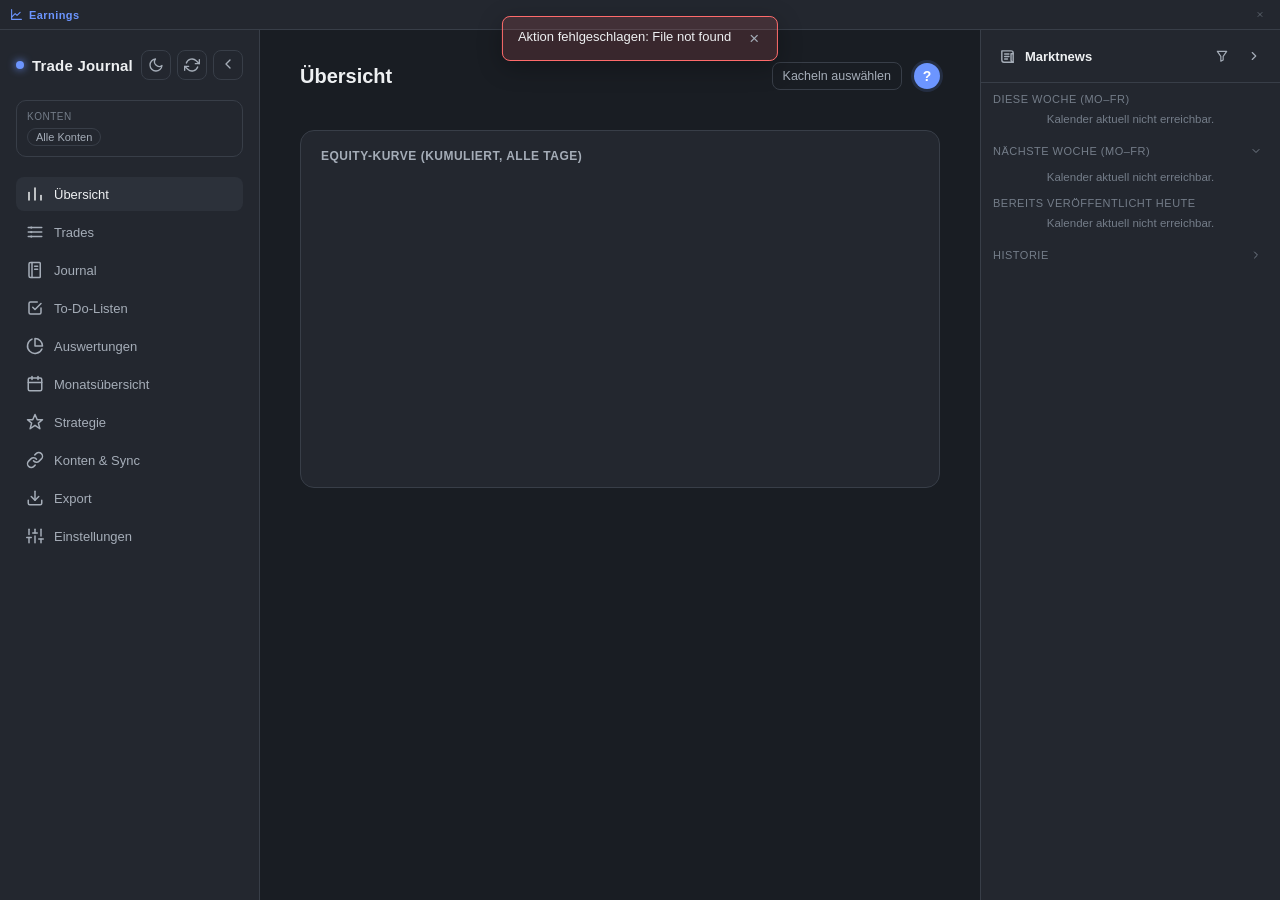
==== app_core/static/index.html @ ab6e686b "release: Version 1.13.0 Earnings-Ticker fuer die Top-10-Nasdaq-100-Unternehmen (Gewichtung per Inves" ====
<!DOCTYPE html>
<html lang="de">
<head>
<meta charset="UTF-8">
<meta name="viewport" content="width=device-width, initial-scale=1.0">
<title>Trade Journal</title>
<link rel="stylesheet" href="vendor/quill.snow.css">
<link rel="stylesheet" href="style.css">
<script>
  (function () {
    const theme = localStorage.getItem("theme") || "dark";
    document.documentElement.setAttribute("data-theme", theme);
    const font = localStorage.getItem("fontOption") || "system";
    document.documentElement.setAttribute("data-font", font);
    if (localStorage.getItem("sidebarCollapsed") === "true") {
      document.documentElement.setAttribute("data-sidebar", "collapsed");
    }
    if (localStorage.getItem("newsbarCollapsed") === "true") {
      document.documentElement.setAttribute("data-newsbar", "collapsed");
    }
    if (localStorage.getItem("earningsTickerEnabled") === "false") {
      document.documentElement.setAttribute("data-earnings-ticker", "hidden");
    }
  })();
</script>
</head>
<body>
<div class="page">

  <div class="earnings-ticker" id="earnings-ticker">
    <div class="earnings-ticker-label" title="Naechste Quartalszahlen der Big Seven" aria-label="Naechste Quartalszahlen der Big Seven">
      <svg aria-hidden="true" viewBox="0 0 24 24" fill="none" stroke="currentColor" stroke-width="2" stroke-linecap="round" stroke-linejoin="round"><path d="M3 3v18h18"/><path d="M18.7 8 13 13.7l-3.5-3.5L3 17"/></svg>
      Earnings
    </div>
    <div class="earnings-ticker-track" id="earnings-ticker-track">
      <div class="earnings-ticker-marquee" id="earnings-ticker-marquee"></div>
    </div>
    <button type="button" class="earnings-ticker-collapse" id="earnings-ticker-collapse" title="Ticker ausblenden" aria-label="Earnings-Ticker ausblenden">
      <svg aria-hidden="true" viewBox="0 0 24 24" fill="none" stroke="currentColor" stroke-width="2" stroke-linecap="round" stroke-linejoin="round"><line x1="18" y1="6" x2="6" y2="18"/><line x1="6" y1="6" x2="18" y2="18"/></svg>
    </button>
  </div>

  <div class="app">

  <aside class="sidebar" id="sidebar">
    <div class="brand">
      <span class="brand-dot"></span>
      <span class="brand-text">Trade Journal</span>
      <div class="brand-actions">
        <button class="brand-icon-btn theme-toggle" id="theme-toggle" title="Theme wechseln" aria-label="Theme wechseln"></button>
        <button class="brand-icon-btn sync-btn" id="global-sync-btn" title="Alle Konten synchronisieren" aria-label="Alle Konten synchronisieren">
          <svg aria-hidden="true" viewBox="0 0 24 24" fill="none" stroke="currentColor" stroke-width="2" stroke-linecap="round" stroke-linejoin="round"><polyline points="23 4 23 10 17 10"/><polyline points="1 20 1 14 7 14"/><path d="M3.51 9a9 9 0 0 1 14.85-3.36L23 10M1 14l4.64 4.36A9 9 0 0 0 20.49 15"/></svg>
        </button>
        <button class="brand-icon-btn sidebar-collapse-btn" id="sidebar-collapse" title="Sidebar ein-/ausklappen" aria-label="Sidebar ein-/ausklappen">
          <span class="collapse-icon"><svg aria-hidden="true" viewBox="0 0 24 24" fill="none" stroke="currentColor" stroke-width="2" stroke-linecap="round" stroke-linejoin="round"><polyline points="15 18 9 12 15 6"/></svg></span>
        </button>
      </div>
    </div>

    <div class="inline-filter sidebar-account-status" id="sidebar-account-status">
      <button type="button" class="sidebar-account-status-toggle" id="sidebar-account-status-toggle" title="Konten-Filter wechseln" aria-label="Konten-Filter wechseln">
        <span class="sidebar-account-status-label">Konten</span>
        <div class="sidebar-account-status-chips" id="sidebar-account-status-chips"></div>
      </button>
      <div class="inline-filter-panel sidebar-account-status-panel" id="sidebar-account-status-panel" hidden></div>
    </div>

    <nav class="nav">
      <div class="nav-item active" data-view="overview" title="Übersicht" aria-label="Übersicht" role="button" tabindex="0" draggable="true">
        <span class="nav-icon"><svg viewBox="0 0 24 24" fill="none" stroke="currentColor" stroke-width="2" stroke-linecap="round" stroke-linejoin="round"><line x1="4" y1="20" x2="4" y2="10"/><line x1="12" y1="20" x2="12" y2="4"/><line x1="20" y1="20" x2="20" y2="14"/></svg></span>
        <span class="nav-label">Übersicht</span>
      </div>
      <div class="nav-item" data-view="trades" title="Trades" aria-label="Trades" role="button" tabindex="0" draggable="true">
        <span class="nav-icon"><svg viewBox="0 0 24 24" fill="none" stroke="currentColor" stroke-width="2" stroke-linecap="round" stroke-linejoin="round"><line x1="3" y1="6" x2="21" y2="6"/><line x1="3" y1="12" x2="21" y2="12"/><line x1="3" y1="18" x2="21" y2="18"/><circle cx="7" cy="6" r="1.5" fill="currentColor" stroke="none"/><circle cx="7" cy="12" r="1.5" fill="currentColor" stroke="none"/><circle cx="7" cy="18" r="1.5" fill="currentColor" stroke="none"/></svg></span>
        <span class="nav-label">Trades</span>
      </div>
      <div class="nav-item" data-view="journal" title="Journal" aria-label="Journal" role="button" tabindex="0" draggable="true">
        <span class="nav-icon"><svg viewBox="0 0 24 24" fill="none" stroke="currentColor" stroke-width="2" stroke-linecap="round" stroke-linejoin="round"><path d="M4 4a2 2 0 0 1 2-2h12a1 1 0 0 1 1 1v18a1 1 0 0 1-1 1H6a2 2 0 0 1-2-2z"/><line x1="8" y1="2" x2="8" y2="22"/><line x1="11.5" y1="7" x2="15.5" y2="7"/><line x1="11.5" y1="11" x2="15.5" y2="11"/></svg></span>
        <span class="nav-label">Journal</span>
      </div>
      <div class="nav-item" data-view="todos" title="To-Do-Listen" aria-label="To-Do-Listen" role="button" tabindex="0" draggable="true">
        <span class="nav-icon"><svg viewBox="0 0 24 24" fill="none" stroke="currentColor" stroke-width="2" stroke-linecap="round" stroke-linejoin="round"><polyline points="9 11 12 14 20 6"/><path d="M20 12v6a2 2 0 0 1-2 2H6a2 2 0 0 1-2-2V6a2 2 0 0 1 2-2h9"/></svg></span>
        <span class="nav-label">To-Do-Listen</span>
      </div>
      <div class="nav-item" data-view="analytics" title="Auswertungen" aria-label="Auswertungen" role="button" tabindex="0" draggable="true">
        <span class="nav-icon"><svg viewBox="0 0 24 24" fill="none" stroke="currentColor" stroke-width="2" stroke-linecap="round" stroke-linejoin="round"><path d="M21.21 15.89A10 10 0 1 1 8 2.83"/><path d="M22 12A10 10 0 0 0 12 2v10z"/></svg></span>
        <span class="nav-label">Auswertungen</span>
      </div>
      <div class="nav-item" data-view="month" title="Monatsübersicht" aria-label="Monatsübersicht" role="button" tabindex="0" draggable="true">
        <span class="nav-icon"><svg viewBox="0 0 24 24" fill="none" stroke="currentColor" stroke-width="2" stroke-linecap="round" stroke-linejoin="round"><rect x="3" y="4" width="18" height="17" rx="2"/><line x1="16" y1="2" x2="16" y2="6"/><line x1="8" y1="2" x2="8" y2="6"/><line x1="3" y1="10" x2="21" y2="10"/></svg></span>
        <span class="nav-label">Monatsübersicht</span>
      </div>
      <div class="nav-item" data-view="strategy" title="Strategie" aria-label="Strategie" role="button" tabindex="0" draggable="true">
        <span class="nav-icon"><svg viewBox="0 0 24 24" fill="none" stroke="currentColor" stroke-width="2" stroke-linecap="round" stroke-linejoin="round"><path d="M12 2l3 7h7l-5.5 4.5L18.5 21 12 16.5 5.5 21 7.5 13.5 2 9h7z"/></svg></span>
        <span class="nav-label">Strategie</span>
      </div>
      <div class="nav-item" data-view="accounts" title="Konten &amp; Sync" aria-label="Konten &amp; Sync" role="button" tabindex="0" draggable="true">
        <span class="nav-icon"><svg viewBox="0 0 24 24" fill="none" stroke="currentColor" stroke-width="2" stroke-linecap="round" stroke-linejoin="round"><path d="M10 13a5 5 0 0 0 7.54.54l3-3a5 5 0 0 0-7.07-7.07l-1.72 1.71"/><path d="M14 11a5 5 0 0 0-7.54-.54l-3 3a5 5 0 0 0 7.07 7.07l1.71-1.71"/></svg></span>
        <span class="nav-label">Konten &amp; Sync</span>
      </div>
      <div class="nav-item" data-view="export" title="Export" aria-label="Export" role="button" tabindex="0" draggable="true">
        <span class="nav-icon"><svg viewBox="0 0 24 24" fill="none" stroke="currentColor" stroke-width="2" stroke-linecap="round" stroke-linejoin="round"><path d="M21 15v4a2 2 0 0 1-2 2H5a2 2 0 0 1-2-2v-4"/><polyline points="7 10 12 15 17 10"/><line x1="12" y1="15" x2="12" y2="3"/></svg></span>
        <span class="nav-label">Export</span>
      </div>
      <div class="nav-item" data-view="settings" title="Einstellungen" aria-label="Einstellungen" role="button" tabindex="0" draggable="true">
        <span class="nav-icon"><svg viewBox="0 0 24 24" fill="none" stroke="currentColor" stroke-width="2" stroke-linecap="round" stroke-linejoin="round"><line x1="4" y1="21" x2="4" y2="14"/><line x1="4" y1="10" x2="4" y2="3"/><line x1="12" y1="21" x2="12" y2="12"/><line x1="12" y1="8" x2="12" y2="3"/><line x1="20" y1="21" x2="20" y2="16"/><line x1="20" y1="12" x2="20" y2="3"/><line x1="1" y1="14" x2="7" y2="14"/><line x1="9" y1="8" x2="15" y2="8"/><line x1="17" y1="16" x2="23" y2="16"/></svg></span>
        <span class="nav-label">Einstellungen</span>
      </div>
    </nav>
  </aside>

  <main class="content" id="content">
    <!-- dynamisch befüllt -->
  </main>

  <aside class="newsbar" id="newsbar">
    <div class="newsbar-header">
      <span class="newsbar-icon" title="Marktnews" role="img" aria-label="Marktnews">
        <svg aria-hidden="true" viewBox="0 0 24 24" fill="none" stroke="currentColor" stroke-width="2" stroke-linecap="round" stroke-linejoin="round"><path d="M4 4h13a3 3 0 0 1 3 3v13H7a3 3 0 0 1-3-3V4z"/><path d="M20 20a3 3 0 0 1-3-3V8h3"/><line x1="8" y1="8.5" x2="14" y2="8.5"/><line x1="8" y1="12" x2="14" y2="12"/><line x1="8" y1="15.5" x2="12" y2="15.5"/></svg>
      </span>
      <span class="newsbar-icon-alert" id="newsbar-icon-alert" title="Diese Woche gibt es FTMO Restricted Events" role="img" aria-label="Diese Woche gibt es FTMO Restricted Events" hidden>❗</span>
      <span class="newsbar-title">Marktnews</span>
      <button class="newsbar-filter-btn" id="newsbar-filter-btn" title="Filter" aria-label="Filter">
        <svg aria-hidden="true" viewBox="0 0 24 24" fill="none" stroke="currentColor" stroke-width="2" stroke-linecap="round" stroke-linejoin="round"><polygon points="4 4 20 4 14 12.5 14 19 10 21 10 12.5 4 4"/></svg>
      </button>
      <button class="newsbar-collapse-btn" id="newsbar-collapse" title="Newsbar ein-/ausklappen" aria-label="Newsbar ein-/ausklappen">
        <svg aria-hidden="true" viewBox="0 0 24 24" fill="none" stroke="currentColor" stroke-width="2" stroke-linecap="round" stroke-linejoin="round"><polyline points="9 18 15 12 9 6"/></svg>
      </button>
    </div>

    <div class="newsbar-filter-panel" id="newsbar-filter-panel" hidden>
      <div class="newsbar-filter-group">
        <div class="newsbar-filter-group-title">
          Expected Impact (<a href="#" data-filter="impact" data-mode="all">all</a>, <a href="#" data-filter="impact" data-mode="none">none</a>)
        </div>
        <div class="newsbar-chip-row" id="newsbar-filter-impact"></div>
      </div>
      <div class="newsbar-filter-group">
        <div class="newsbar-filter-group-title">
          Event Types (<a href="#" data-filter="type" data-mode="all">all</a>, <a href="#" data-filter="type" data-mode="none">none</a>)
        </div>
        <div class="newsbar-chip-row" id="newsbar-filter-types"></div>
      </div>
      <div class="newsbar-filter-group">
        <div class="newsbar-filter-group-title">
          Currencies (<a href="#" data-filter="currency" data-mode="all">all</a>, <a href="#" data-filter="currency" data-mode="none">none</a>)
        </div>
        <div class="newsbar-chip-row" id="newsbar-filter-currencies"></div>
      </div>
      <div class="newsbar-filter-group">
        <div class="newsbar-filter-group-title">FTMO</div>
        <div class="newsbar-chip-row" id="newsbar-filter-ftmo"></div>
      </div>
    </div>

    <div class="newsbar-body" id="newsbar-body">
      <div class="newsbar-section">
        <div class="newsbar-section-title">Diese Woche (Mo–Fr)</div>
        <div class="newsbar-list" id="news-upcoming"></div>
      </div>
      <div class="newsbar-section">
        <div class="newsbar-section-title newsbar-section-title-toggle">
          <span>Nächste Woche (Mo–Fr)</span>
          <button type="button" class="newsbar-section-toggle" id="news-nextweek-toggle" title="Nächste Woche ein-/ausblenden" aria-label="Nächste Woche ein-/ausblenden">
            <svg aria-hidden="true" viewBox="0 0 24 24" fill="none" stroke="currentColor" stroke-width="2" stroke-linecap="round" stroke-linejoin="round"><polyline points="6 9 12 15 18 9"/></svg>
          </button>
        </div>
        <div class="newsbar-list" id="news-nextweek"></div>
      </div>
      <div class="newsbar-section">
        <div class="newsbar-section-title">Bereits veröffentlicht heute</div>
        <div class="newsbar-list" id="news-hot"></div>
      </div>
      <div class="newsbar-section">
        <div class="newsbar-section-title newsbar-section-title-toggle">
          <span>Historie</span>
          <button type="button" class="newsbar-section-toggle" id="news-history-toggle" title="Historie ein-/ausblenden" aria-label="Historie ein-/ausblenden">
            <svg aria-hidden="true" viewBox="0 0 24 24" fill="none" stroke="currentColor" stroke-width="2" stroke-linecap="round" stroke-linejoin="round"><polyline points="6 9 12 15 18 9"/></svg>
          </button>
        </div>
        <div class="newsbar-list" id="news-history"></div>
      </div>

      <div class="newsbar-section todo-widget-section" id="todo-widget-section" hidden>
        <div class="newsbar-section-title">To-Dos</div>
        <div class="todo-widget-lists" id="todo-widget-lists"></div>
      </div>
    </div>
  </aside>

  </div>

</div>

<!-- Fehlerstreifen fuer fehlgeschlagene Server-Anfragen. Liegt fest im HTML
     statt per JS erzeugt zu werden, damit er auch dann noch angezeigt werden
     kann, wenn beim Rendern einer Ansicht etwas schiefgelaufen ist.
     aria-live=assertive, weil die Meldung erklaert, warum sichtbare Daten
     fehlen - das soll ein Screenreader nicht erst beim naechsten Fokus melden. -->
<div class="app-error" id="app-error" role="alert" aria-live="assertive" hidden>
  <span class="app-error-text" id="app-error-text"></span>
  <button type="button" class="app-error-close" id="app-error-close" aria-label="Meldung schließen">×</button>
</div>

<div class="modal-overlay" id="modal-overlay">
  <div class="modal-card">
    <button class="modal-close" id="modal-close" aria-label="Schließen">&times;</button>
    <div class="modal-body" id="modal-body"></div>
  </div>
</div>

<div class="modal-overlay help-overlay" id="help-overlay">
  <div class="modal-card help-card">
    <button class="modal-close" id="help-close" aria-label="Schließen">&times;</button>
    <h2 class="help-title" id="help-title"></h2>
    <div class="help-body" id="help-body"></div>
  </div>
</div>

<div class="lightbox-overlay" id="lightbox-overlay">
  <div class="lightbox-box" id="lightbox-box">
    <button class="modal-close lightbox-close" id="lightbox-close" aria-label="Schließen">&times;</button>
    <img class="lightbox-img" id="lightbox-img" src="" alt="">
    <div class="lightbox-toolbar">
      <button class="btn btn-secondary" id="lightbox-save">Größe speichern</button>
      <button class="btn btn-secondary" id="lightbox-reset">Standardgröße</button>
      <button class="btn btn-secondary" id="lightbox-delete">Löschen</button>
    </div>
    <div class="lightbox-handle" id="lightbox-handle" title="Ziehen zum Vergrößern (zentriert)"></div>
  </div>
</div>

<div class="share-overlay" id="share-overlay">
  <div class="share-box">
    <button class="modal-close share-close" id="share-close" aria-label="Schließen">&times;</button>
    <div class="share-layout">
      <div class="share-preview">
        <canvas id="share-canvas" width="1080" height="1350"></canvas>
      </div>
      <div class="share-controls">
        <div class="share-control-group">
          <div class="share-control-title">Kennzahl</div>
          <div class="share-metric-toggle" id="share-metric-toggle">
            <button type="button" class="share-metric-btn active" data-metric="net">Netto $</button>
            <button type="button" class="share-metric-btn" data-metric="r">R-Multiple</button>
          </div>
          <div class="share-metric-hint" id="share-metric-hint" hidden>
            Für diesen Trade ist kein Risiko hinterlegt – R-Multiple auf der Trade-Seite eintragen.
          </div>
        </div>
        <div class="share-control-group">
          <div class="share-control-title">Design</div>
          <div class="share-theme-grid" id="share-theme-grid"></div>
        </div>
        <div class="share-actions">
          <button type="button" class="btn btn-primary" id="share-download-btn">Als PNG herunterladen</button>
          <button type="button" class="btn btn-secondary" id="share-copy-btn">In Zwischenablage kopieren</button>
          <div class="share-copy-status" id="share-copy-status"></div>
        </div>
      </div>
    </div>
  </div>
</div>

<div class="tag-popover" id="tag-popover" hidden>
  <div class="tag-popover-list" id="tag-popover-list"></div>
  <div class="tag-popover-empty" id="tag-popover-empty" hidden>Noch keine Tags angelegt - siehe Einstellungen &gt; Tags.</div>
</div>

<template id="tpl-overview">
  <section class="view">
    <header class="view-header">
      <h1>Übersicht</h1>
      <div class="inline-filter ov-stats-filter">
        <button type="button" class="inline-filter-toggle" id="ov-stats-toggle">Kacheln auswählen</button>
        <div class="inline-filter-panel" id="ov-stats-panel" hidden></div>
      </div>
    </header>

    <div class="stat-grid stat-grid-fancy" id="ov-stats"></div>

    <div class="card">
      <div class="card-title-row">
        <div class="card-title">Equity-Kurve (kumuliert, alle Tage)</div>
      </div>
      <div class="account-chip-row" id="ov-account-chip-row"></div>
      <div class="account-chip-row" id="ov-strategy-chip-row" hidden></div>
      <div class="chart-wrap" id="ov-chart"></div>
    </div>
  </section>
</template>

<template id="tpl-trades">
  <section class="view">
    <header class="view-header">
      <h1>Trades</h1>
    </header>

    <div class="card">
      <div class="card-title-row">
        <div class="card-title">Alle Trades</div>
        <div class="card-title-actions">
          <div class="inline-filter trades-field-order-filter">
            <button type="button" class="inline-filter-toggle" id="trades-field-order-toggle">Feldreihenfolge</button>
            <div class="inline-filter-panel trades-field-order-panel" id="trades-field-order-panel" hidden></div>
          </div>
          <div class="tag-logic-toggle" id="trades-tag-logic-toggle">
            <button type="button" class="tag-logic-btn active" data-logic="or">ODER</button>
            <button type="button" class="tag-logic-btn" data-logic="and">UND</button>
          </div>
        </div>
      </div>
      <div class="filter-list filter-list-inline" id="trades-tag-filter-list"></div>
      <div class="trades-page-size-row" id="trades-page-size-row"></div>
      <div class="journal-bulk-bar trades-bulk-bar" id="trades-bulk-bar">
        <span class="journal-bulk-count" id="trades-bulk-count"></span>
        <button type="button" class="btn btn-secondary" id="trades-bulk-clear">Auswahl aufheben</button>
        <button type="button" class="btn btn-secondary" id="trades-bulk-strategy-btn">Strategie zuweisen</button>
        <button type="button" class="btn btn-danger" id="trades-bulk-delete-journal">Journal-Einträge löschen</button>
        <button type="button" class="btn btn-danger" id="trades-bulk-delete-trades">Trades löschen</button>
      </div>
      <div class="table-scroll">
        <table class="table trades-table">
          <thead><tr id="trades-thead-row"></tr></thead>
          <tbody id="trades-tbody"></tbody>
        </table>
      </div>
      <div class="pagination" id="trades-pagination"></div>
    </div>
  </section>
</template>

<template id="tpl-trade">
  <section class="view">
    <header class="view-header trade-header">
      <div class="trade-nav">
        <button type="button" class="btn btn-secondary trade-nav-btn trade-prev" title="Vorheriger Trade (Pfeiltaste links)">←</button>
        <h1 class="trade-title">Trade</h1>
        <button type="button" class="btn btn-secondary trade-nav-btn trade-next" title="Nächster Trade (Pfeiltaste rechts)">→</button>
      </div>
      <div class="trade-header-links">
        <button type="button" class="btn btn-secondary trade-share-btn">
          <svg class="ui-icon" viewBox="0 0 24 24" fill="none" stroke="currentColor" stroke-width="2" stroke-linecap="round" stroke-linejoin="round" aria-hidden="true"><circle cx="18" cy="5" r="3"/><circle cx="6" cy="12" r="3"/><circle cx="18" cy="19" r="3"/><path d="m8.59 13.51 6.83 3.98"/><path d="m15.41 6.51-6.82 3.98"/></svg>
          Teilen
        </button>
        <button type="button" class="btn btn-secondary trade-back-to-list">← Zurück zu Trades</button>
        <button type="button" class="btn btn-secondary trade-back-to-day">Ganzer Tag →</button>
      </div>
    </header>

    <div class="stat-grid trade-stats"></div>

    <div class="card">
      <div class="card-title">Strategie &amp; Regeln</div>
      <div class="trade-strategy-host"></div>
    </div>

    <div class="card">
      <div class="card-title">Tags</div>
      <div class="tag-cell trade-tag-cell"></div>
    </div>

    <div class="card">
      <div class="card-title-row">
        <div class="card-title">Risiko &amp; R-Multiple</div>
      </div>
      <div class="trade-risk-row">
        <label class="trade-risk-label">Risiko ($)
          <input type="number" class="trade-risk-input" step="0.01" min="0" placeholder="z. B. 50">
        </label>
        <div class="trade-risk-r" id="trade-risk-r-display">–</div>
        <span class="trade-risk-hint"></span>
      </div>
    </div>

    <div class="card">
      <div class="card-title">Notiz</div>
      <textarea class="trade-note-input" placeholder="Notiz zu diesem Trade…" rows="3"></textarea>
    </div>

    <div class="card">
      <div class="card-title">Bilder</div>
      <div class="image-strip trade-images"></div>
      <label class="btn btn-secondary image-upload-btn">
        + Bild hinzufügen
        <input type="file" accept="image/*" class="trade-image-input" hidden>
      </label>
    </div>

    <div class="card">
      <div class="card-title">Bewertung &amp; Review</div>
      <div class="journal-editor-host trade-journal"></div>
    </div>
  </section>
</template>

<template id="tpl-day">
  <section class="view view-day">
    <header class="view-header">
      <h1 class="day-title">Tag</h1>
    </header>

    <div class="stat-grid day-stats"></div>

    <div class="day-layout">
      <div class="card day-trade-col">
        <div class="card-title-row">
          <div class="card-title">Trades</div>
          <div class="card-title-actions">
            <div class="inline-filter day-trade-field-order-filter">
              <button type="button" class="inline-filter-toggle day-trade-field-order-toggle">Feldreihenfolge</button>
              <div class="inline-filter-panel day-trade-field-order-panel" hidden></div>
            </div>
          </div>
        </div>

        <div class="day-trade-empty empty-state" hidden>Keine Trades an diesem Tag.</div>

        <div class="day-trade-body" hidden>
          <div class="day-trade-nav">
            <button type="button" class="btn btn-secondary trade-nav-btn day-trade-prev" title="Vorheriger Trade (Pfeiltaste links)">←</button>
            <span class="day-trade-index"></span>
            <button type="button" class="btn btn-secondary trade-nav-btn day-trade-next" title="Nächster Trade (Pfeiltaste rechts)">→</button>
          </div>

          <div class="day-trade-fields"></div>
          <div class="day-trade-strategy-host"></div>
        </div>
      </div>

      <div class="day-main-col">
        <div class="card">
          <div class="card-title">Beobachtungen</div>
          <div class="obs-grid day-observations"></div>
        </div>

        <div class="card">
          <div class="card-title">Bilder (Tag)</div>
          <div class="image-strip day-images"></div>
          <label class="btn btn-secondary image-upload-btn">
            + Bild hinzufügen
            <input type="file" accept="image/*" class="day-image-input" hidden>
          </label>
        </div>

        <div class="card">
          <div class="card-title">Journal</div>
          <div class="journal-editor-host day-journal"></div>
        </div>
      </div>
    </div>
  </section>
</template>

<template id="tpl-analytics">
  <section class="view view-analytics">
    <header class="view-header">
      <h1>Auswertungen</h1>
      <div class="analytics-header-actions">
        <div class="inline-filter" id="an-account-filter">
          <button type="button" class="inline-filter-toggle" id="an-account-filter-toggle">Konten <span class="inline-filter-count" id="an-account-filter-count"></span></button>
          <div class="inline-filter-panel" id="an-account-filter-panel" hidden></div>
        </div>
        <div class="inline-filter" id="an-tag-filter">
          <button type="button" class="inline-filter-toggle" id="an-tag-filter-toggle">Tags</button>
          <div class="inline-filter-panel analytics-tag-panel" id="an-tag-filter-panel" hidden>
            <div class="tag-logic-toggle" id="an-tag-logic-toggle">
              <button type="button" class="tag-logic-btn active" data-logic="or">ODER</button>
              <button type="button" class="tag-logic-btn" data-logic="and">UND</button>
            </div>
            <div class="filter-list filter-list-inline" id="an-tag-filter-list"></div>
          </div>
        </div>
        <div class="analytics-range">
          <input type="date" id="an-range-start" title="Zeitraum von" aria-label="Zeitraum von">
          <span class="analytics-range-sep">–</span>
          <input type="date" id="an-range-end" title="Zeitraum bis" aria-label="Zeitraum bis">
          <button type="button" class="btn btn-secondary" id="an-range-clear" title="Zeitraum zurücksetzen">Alle</button>
        </div>
        <button type="button" class="btn btn-primary" id="an-add-widget-btn">+ Auswertung</button>
      </div>
    </header>

    <div class="analytics-grid" id="analytics-grid"></div>
  </section>
</template>

<template id="tpl-journal">
  <section class="view view-journal">
    <header class="view-header">
      <h1>Journal</h1>
      <div class="journal-view-tabs" id="journal-view-tabs">
        <button type="button" class="journal-view-tab active" data-journal-tab="diary">Tagebuch</button>
        <button type="button" class="journal-view-tab" data-journal-tab="notebooks">Notizbücher</button>
      </div>
    </header>

    <div class="journal-diary-panel" id="journal-diary-panel">
      <div class="journal-toolbar">
        <div class="journal-toolbar-row journal-search-row">
          <input type="search" id="journal-search" class="journal-search" placeholder="Volltextsuche…">
          <span class="journal-search-scope-label">durchsuchen:</span>
          <div class="newsbar-chip-row journal-search-scope-row" id="journal-search-scope-chips">
            <button type="button" class="newsbar-chip active" data-scope="journal">Journal</button>
            <button type="button" class="newsbar-chip" data-scope="notebooks">Notizbücher</button>
            <button type="button" class="newsbar-chip" data-scope="both">Beides</button>
          </div>
        </div>
        <div class="journal-toolbar-row journal-filter-row">
          <div class="newsbar-chip-row journal-mode-row" id="journal-mode-chips"></div>
          <div class="inline-filter journal-tag-filter">
            <button type="button" class="inline-filter-toggle" id="journal-tag-toggle">
              Tags <span class="inline-filter-count" id="journal-tag-count"></span>
            </button>
            <div class="inline-filter-panel" id="journal-tag-panel" hidden></div>
          </div>
          <div class="journal-new">
            <input type="date" id="journal-new-date">
            <button type="button" class="btn btn-primary" id="journal-new-btn">+ Eintrag</button>
          </div>
        </div>
      </div>

      <nav class="journal-breadcrumb" id="journal-breadcrumb" hidden>
        <button type="button" class="journal-breadcrumb-root" id="journal-breadcrumb-root">← Übersicht</button>
        <span class="journal-breadcrumb-sep">/</span>
        <span class="journal-breadcrumb-current" id="journal-breadcrumb-current"></span>
      </nav>

      <div class="journal-bulk-bar" id="journal-bulk-bar" hidden>
        <span class="journal-bulk-count" id="journal-bulk-count"></span>
        <button type="button" class="btn btn-secondary journal-bulk-clear">Auswahl aufheben</button>
        <button type="button" class="btn btn-danger journal-bulk-delete">Löschen</button>
      </div>

      <div class="journal-months" id="journal-months">
        <div class="journal-year-jump" id="journal-year-jump"></div>
        <div class="journal-year-groups" id="journal-year-groups"></div>
      </div>

      <div class="journal-layout" id="journal-layout" hidden>
        <aside class="journal-list-pane">
          <div class="journal-list" id="journal-list"></div>
          <div class="journal-list notebook-search-list" id="notebook-search-list" hidden></div>
        </aside>

        <div class="journal-editor-pane">
          <div class="journal-editor-host" id="journal-page-host"></div>
        </div>
      </div>
    </div>

    <div class="notebook-panel" id="notebook-panel" hidden>
      <div class="notebook-toolbar">
        <button type="button" class="btn btn-secondary" id="nb-add-folder-btn">+ Ordner</button>
        <button type="button" class="btn btn-secondary" id="nb-add-note-btn">+ Notiz</button>
      </div>
      <div class="notebook-layout">
        <aside class="journal-list-pane notebook-tree-pane">
          <div class="notebook-tree" id="notebook-tree"></div>
        </aside>
        <div class="journal-editor-pane notebook-editor-pane">
          <div class="notebook-editor-host" id="notebook-editor-host">
            <div class="empty-state">Ordner oder Notiz links auswählen bzw. anlegen.</div>
          </div>
        </div>
      </div>
    </div>

  </section>
</template>

<template id="tpl-todos">
  <section class="view view-todos">
    <header class="view-header">
      <h1>To-Do-Listen</h1>
    </header>

    <div class="todo-manage-toolbar">
      <button type="button" class="btn btn-primary" id="todo-add-list-btn">+ Liste</button>
    </div>
    <div class="empty-state todo-manage-empty" id="todo-manage-empty" hidden>
      Noch keine To-Do-Liste angelegt.
    </div>
    <div class="todo-manage-lists" id="todo-manage-lists"></div>
  </section>
</template>

<template id="tpl-month">
  <section class="view">
    <header class="view-header">
      <h1>Monatsübersicht</h1>
      <div class="month-picker">
        <button class="btn btn-secondary month-prev">←</button>
        <div class="month-label">Monat</div>
        <button class="btn btn-secondary month-next">→</button>
        <button type="button" class="btn btn-secondary month-today" title="Zum aktuellen Monat springen">Heute</button>
      </div>
    </header>

    <div class="stat-grid month-stats"></div>

    <div class="card">
      <div class="card-title-row">
        <div class="card-title">Tage</div>
        <div class="card-title-actions">
          <div class="inline-filter month-settings-filter">
            <button type="button" class="inline-filter-toggle" id="month-settings-toggle">News-Einstellungen</button>
            <div class="inline-filter-panel month-news-settings-panel" id="month-settings-panel" hidden>
              <label class="filter-item">
                <input type="checkbox" id="month-news-toggle"> News-Markierungen im Kalender anzeigen
              </label>
              <div class="newsbar-filter-group">
                <div class="newsbar-filter-group-title">
                  Impact (<a href="#" data-filter="impact" data-mode="all">alle</a>, <a href="#" data-filter="impact" data-mode="none">keine</a>)
                </div>
                <div class="newsbar-chip-row" id="month-news-filter-impact"></div>
              </div>
              <div class="newsbar-filter-group">
                <div class="newsbar-filter-group-title">
                  Event-Typ (<a href="#" data-filter="type" data-mode="all">alle</a>, <a href="#" data-filter="type" data-mode="none">keine</a>)
                </div>
                <div class="newsbar-chip-row" id="month-news-filter-types"></div>
              </div>
              <div class="newsbar-filter-group">
                <div class="newsbar-filter-group-title">
                  Währungen (<a href="#" data-filter="currency" data-mode="all">alle</a>, <a href="#" data-filter="currency" data-mode="none">keine</a>)
                </div>
                <div class="newsbar-chip-row" id="month-news-filter-currencies"></div>
              </div>
              <div class="month-settings-hint">
                Zeigt ein Label bei Tagen mit einem erfassten Termin (High-Impact oder
                Feiertag) - anklicken zeigt, welcher Termin das war. Einmal erfasste Termine
                bleiben dauerhaft erhalten. Wird automatisch einmal pro Monat ein volles Jahr
                im Voraus nachgeladen (auch bereits veröffentlichte künftige Monate); der
                Button unten stößt das bei Bedarf sofort an.
              </div>
              <div class="month-news-scrape-row">
                <button type="button" class="btn btn-secondary" id="month-news-scrape-btn">Jetzt aktualisieren</button>
                <div class="month-news-scrape-status" id="month-news-scrape-status"></div>
              </div>
            </div>
          </div>
        </div>
      </div>
      <div class="month-grid"></div>
    </div>

    <div class="card">
      <div class="card-title">Alle Tage des Monats</div>
      <div class="table-scroll">
        <table class="table" id="month-days-table">
          <thead>
            <tr>
              <th>Datum</th><th>Trades</th><th>Punkte</th><th>Netto $</th><th>Journal</th><th>Bild</th>
            </tr>
          </thead>
          <tbody></tbody>
        </table>
      </div>
    </div>
  </section>
</template>

<template id="tpl-accounts">
  <section class="view">
    <header class="view-header">
      <h1>Konten &amp; Sync</h1>
    </header>

    <div class="card">
      <div class="card-title">Konto hinzufügen</div>
      <form class="account-form" id="account-form">
        <input type="text" name="name" placeholder="Bezeichnung (z. B. Lucid Trading)" required>
        <select name="platform" id="account-platform-select"></select>
        <input type="text" name="login" id="account-login" placeholder="Login (Kontonummer)">
        <input type="password" name="password" id="account-password" placeholder="Passwort (Read-Only / Investor)">
        <input type="text" name="server" id="account-server" placeholder="Server (z. B. FTMO-Server)">
        <input type="text" name="sync_path" id="account-sync-path" placeholder="Pfad zur Sync-Datei (optional, siehe ninjascript/TradeJournalSync.cs)" hidden>
        <input type="number" name="starting_balance" id="account-starting-balance" placeholder="Startkapital (z. B. 10000)" step="0.01">
        <button type="submit" class="btn btn-primary">Konto speichern</button>
      </form>
      <div class="account-hint" id="account-hint">
        Nutze ausschließlich das Investor-/Read-Only-Passwort. Zugangsdaten werden nur lokal
        in deiner SQLite-Datenbank gespeichert und nie an Dritte übertragen.
      </div>
    </div>

    <div class="card">
      <div class="card-title">CSV importieren</div>
      <div class="import-box">
        <select class="import-account-select" id="import-account-select">
          <option value="">Kein Konto (freier Import)</option>
        </select>
        <input type="file" id="csv-input" accept=".csv" hidden>
        <button type="button" class="btn btn-primary" id="import-btn">Datei wählen</button>
        <div class="import-status" id="import-status"></div>
      </div>
    </div>

    <div class="card">
      <div class="card-title">Verbundene Konten</div>
      <div class="account-list-label" id="account-list-favorites-label" hidden>Favoriten</div>
      <div class="account-list" id="account-list-favorites"></div>
      <div class="account-list" id="account-list"></div>
    </div>
  </section>
</template>

<template id="tpl-strategy">
  <section class="view">
    <header class="view-header">
      <h1>Strategie</h1>
      <div class="view-header-actions">
        <label class="strategy-archived-toggle">
          <input type="checkbox" id="strategy-show-archived"> Archivierte zeigen
        </label>
        <button type="button" class="btn btn-primary" id="strategy-add-btn">+ Strategie</button>
      </div>
    </header>

    <!-- Zweispaltig: links die Strategien, rechts die gewaehlte im Detail.
         Gleiche Aufteilung wie Journal/Notizbuecher, damit der Wechsel
         zwischen Strategien keinen Seitenwechsel kostet. -->
    <div class="strategy-layout">
      <aside class="strategy-list-pane">
        <div class="newsbar-filter-group-title">Ziehen zum Umsortieren</div>
        <div class="strategy-list" id="strategy-list"></div>
      </aside>
      <div class="strategy-detail" id="strategy-detail"></div>
    </div>
  </section>
</template>

<template id="tpl-export">
  <section class="view">
    <header class="view-header">
      <h1>Export</h1>
    </header>

    <div class="card">
      <div class="card-title">Trades auswählen</div>
      <div class="export-filter-row">
        <div class="inline-filter" id="export-account-filter">
          <button type="button" class="inline-filter-toggle" id="export-account-filter-toggle">Konto / Quelle <span class="inline-filter-count" id="export-account-filter-count"></span></button>
          <div class="inline-filter-panel" id="export-account-filter-panel" hidden></div>
        </div>
        <div class="inline-filter" id="export-strategy-filter">
          <button type="button" class="inline-filter-toggle" id="export-strategy-filter-toggle">Strategie <span class="inline-filter-count" id="export-strategy-filter-count"></span></button>
          <div class="inline-filter-panel" id="export-strategy-filter-panel" hidden></div>
        </div>
        <div class="inline-filter" id="export-tag-filter">
          <button type="button" class="inline-filter-toggle" id="export-tag-filter-toggle">Tags</button>
          <div class="inline-filter-panel analytics-tag-panel" id="export-tag-filter-panel" hidden>
            <div class="tag-logic-toggle" id="export-tag-logic-toggle">
              <button type="button" class="tag-logic-btn active" data-logic="or">ODER</button>
              <button type="button" class="tag-logic-btn" data-logic="and">UND</button>
            </div>
            <div class="filter-list filter-list-inline" id="export-tag-filter-list"></div>
          </div>
        </div>
        <div class="analytics-range">
          <input type="date" id="export-range-start" title="Zeitraum von" aria-label="Zeitraum von">
          <span class="analytics-range-sep">–</span>
          <input type="date" id="export-range-end" title="Zeitraum bis" aria-label="Zeitraum bis">
          <button type="button" class="btn btn-secondary" id="export-range-clear" title="Zeitraum zurücksetzen">Alle</button>
        </div>
      </div>
      <div class="export-count" id="export-count-label"></div>
    </div>

    <div class="card">
      <div class="card-title">Felder auswählen</div>
      <div class="export-fields" id="export-fields"></div>
    </div>

    <div class="card">
      <div class="card-title">Format &amp; Download</div>
      <div class="export-format-row">
        <label class="export-format-option"><input type="radio" name="export-format" value="csv"> CSV</label>
        <label class="export-format-option"><input type="radio" name="export-format" value="json"> JSON (für KI)</label>
        <button type="button" class="btn btn-primary" id="export-download-btn">Herunterladen</button>
      </div>
    </div>
  </section>
</template>

<template id="tpl-settings">
  <section class="view">
    <header class="view-header">
      <h1>Einstellungen</h1>
    </header>

    <div class="card settings-card" data-settings-card="font">
      <button type="button" class="settings-card-header">
        <span class="card-title settings-card-title">Schriftart</span>
        <span class="settings-card-toggle"><svg aria-hidden="true" viewBox="0 0 24 24" fill="none" stroke="currentColor" stroke-width="2" stroke-linecap="round" stroke-linejoin="round"><polyline points="6 9 12 15 18 9"/></svg></span>
      </button>
      <div class="settings-card-body">
        <div class="font-grid" id="font-grid"></div>
      </div>
    </div>

    <div class="card settings-card" data-settings-card="earnings-ticker">
      <button type="button" class="settings-card-header">
        <span class="card-title settings-card-title">Earnings-Ticker</span>
        <span class="settings-card-toggle"><svg aria-hidden="true" viewBox="0 0 24 24" fill="none" stroke="currentColor" stroke-width="2" stroke-linecap="round" stroke-linejoin="round"><polyline points="6 9 12 15 18 9"/></svg></span>
      </button>
      <div class="settings-card-body">
        <div class="account-hint">
          Laufband oben auf jeder Seite mit den naechsten Quartalszahlen der zehn am staerksten gewichteten
          Nasdaq-100-Unternehmen (welche das gerade sind, unten unter „Verfolgte Unternehmen").
        </div>
        <label class="filter-item">
          <input type="checkbox" id="earnings-ticker-enabled-toggle"> Earnings-Ticker anzeigen
        </label>
        <label class="filter-item">
          <input type="checkbox" id="earnings-ticker-autoscroll-toggle"> Text automatisch durchlaufen lassen
        </label>
        <div class="earnings-ticker-speed-row">
          <label for="earnings-ticker-speed-select">Geschwindigkeit</label>
          <select id="earnings-ticker-speed-select">
            <option value="slow">Langsam</option>
            <option value="normal">Normal</option>
            <option value="fast">Schnell</option>
          </select>
        </div>
        <div class="account-hint" id="earnings-ticker-speed-hint"></div>
        <div class="account-hint earnings-ticker-source-hint">
          Termine-Quelle: der öffentliche Earnings-Kalender von
          <a href="https://www.nasdaq.com/market-activity/earnings" target="_blank" rel="noopener">nasdaq.com</a>
          - läuft automatisch im Hintergrund (beim Start und danach alle paar Stunden erneut) und wird dauerhaft
          gespeichert, kein Abruf bei jedem Seitenaufruf. Ist ein Termin noch nicht im Ticker zu sehen, steht die
          Firma trotzdem drin, nur ohne Datum - Nasdaq hat den Termin selbst noch nicht veröffentlicht
          (typischerweise 3-6 Wochen vorher) und er erscheint automatisch, sobald die Quelle ihn führt.
        </div>

        <div class="earnings-companies-section">
          <div class="settings-card-title earnings-companies-title">Verfolgte Unternehmen</div>
          <div class="sync-row">
            <span class="account-hint" id="earnings-companies-sync-info"></span>
            <button type="button" class="btn btn-secondary earnings-companies-resync-btn" id="earnings-companies-resync-btn">Jetzt abgleichen</button>
          </div>
          <div class="account-hint">
            Gewichtung kommt aus den taeglich veroeffentlichten Holdings des Invesco-QQQ-ETF (bildet den
            Nasdaq-100 1:1 nach) - Nasdaq selbst veroeffentlicht die exakten Indexgewichte nicht kostenlos. Die
            zehn am staerksten gewichteten Unternehmen sind vorausgewaehlt; abwaehlen entfernt eine Firma aus dem
            Ticker, auch wenn sie weiter zu den Top 10 gehoert. Steigt eine neue Firma in die Top 10 auf,
            erscheint sie automatisch hier (Markierung „NEU") und wird - sofern nicht abgewaehlt - direkt mit in
            den Ticker aufgenommen.
          </div>
          <div class="weight-table" id="earnings-companies-list"></div>
        </div>
      </div>
    </div>

    <div class="card settings-card" data-settings-card="account-delete">
      <button type="button" class="settings-card-header">
        <span class="card-title settings-card-title">Konto löschen</span>
        <span class="settings-card-toggle"><svg aria-hidden="true" viewBox="0 0 24 24" fill="none" stroke="currentColor" stroke-width="2" stroke-linecap="round" stroke-linejoin="round"><polyline points="6 9 12 15 18 9"/></svg></span>
      </button>
      <div class="settings-card-body">
        <div class="account-form">
          <select id="settings-account-select" aria-label="Zu löschendes Konto"></select>
          <button type="button" class="btn btn-danger" id="settings-account-delete-btn">Konto löschen</button>
        </div>
        <div class="account-hint" id="settings-account-hint"></div>
      </div>
    </div>

    <div class="card settings-card" data-settings-card="tags">
      <button type="button" class="settings-card-header">
        <span class="card-title settings-card-title">Tags</span>
        <span class="settings-card-toggle"><svg aria-hidden="true" viewBox="0 0 24 24" fill="none" stroke="currentColor" stroke-width="2" stroke-linecap="round" stroke-linejoin="round"><polyline points="6 9 12 15 18 9"/></svg></span>
      </button>
      <div class="settings-card-body">
        <div class="account-hint">
          Ordne Trades in der Tagesansicht per Tag-Symbol eigene Tags zu (z. B. Strategie oder Fehler)
          und filtere später auf der Trades-Seite danach - mehrere gleichzeitig, wahlweise UND/ODER verknüpft.
        </div>
        <form class="tag-form" id="tag-form">
          <input type="text" name="tag_group" id="tag-group-input" placeholder="Gruppe (optional, z. B. Strategie)" list="tag-group-options" autocomplete="off">
          <datalist id="tag-group-options"></datalist>
          <input type="text" name="name" id="tag-name-input" placeholder="Tag-Name (z. B. Winner)" autocomplete="off" required>
          <div class="tag-color-row">
            <div class="tag-swatch-row" id="tag-swatch-row" role="group" aria-label="Farbe auswählen"></div>
            <input type="color" id="tag-color-input" value="#6c95ff" title="Eigene Farbe" aria-label="Eigene Farbe">
          </div>
          <button type="submit" class="btn btn-primary" id="tag-form-submit">Tag anlegen</button>
          <button type="button" class="btn btn-secondary" id="tag-form-cancel" hidden>Abbrechen</button>
        </form>
        <div class="tag-list" id="tag-list"></div>
      </div>
    </div>

    <div class="card settings-card" id="journal-templates-card" data-settings-card="journal-templates">
      <button type="button" class="settings-card-header">
        <span class="card-title settings-card-title">Journal-Vorlagen</span>
        <span class="settings-card-toggle"><svg aria-hidden="true" viewBox="0 0 24 24" fill="none" stroke="currentColor" stroke-width="2" stroke-linecap="round" stroke-linejoin="round"><polyline points="6 9 12 15 18 9"/></svg></span>
      </button>
      <div class="settings-card-body">
        <div class="account-hint">
          Vorlagen fügst du im Journal mit einem Klick in den Eintrag ein. Bearbeite sie so,
          dass sie zu deinem Ablauf passen – die Struktur ist der halbe Journal-Erfolg.
        </div>
        <form class="tag-form" id="journal-tpl-form">
          <input type="text" id="journal-tpl-name" placeholder="Name (z. B. Pre-Session)" required>
          <button type="submit" class="btn btn-primary" id="journal-tpl-submit">Vorlage anlegen</button>
          <button type="button" class="btn btn-secondary" id="journal-tpl-cancel" hidden>Abbrechen</button>
        </form>
        <div class="journal-tpl-editor-host" id="journal-tpl-editor"></div>
        <div class="journal-tpl-list" id="journal-tpl-list"></div>
      </div>
    </div>
  </section>
</template>


<script src="vendor/quill.js"></script>
<!-- Native ES-Module, weiterhin ohne Build-Schritt: der Browser laedt js/main.js
     und von dort aus die uebrigen Module. type="module" laedt implizit deferred,
     das DOM steht also vor dem ersten Modul-Code. Quill bleibt ein klassisches
     Script, weil es sein Global "Quill" selbst setzt. -->
<script type="module" src="js/main.js"></script>
</body>
</html>
---- app_core/static/vendor/quill.snow.css ----
/*!
 * Quill Editor v2.0.3
 * https://quilljs.com
 * Copyright (c) 2017-2024, Slab
 * Copyright (c) 2014, Jason Chen
 * Copyright (c) 2013, salesforce.com
 */
.ql-container{box-sizing:border-box;font-family:Helvetica,Arial,sans-serif;font-size:13px;height:100%;margin:0;position:relative}.ql-container.ql-disabled .ql-tooltip{visibility:hidden}.ql-container:not(.ql-disabled) li[data-list=checked] > .ql-ui,.ql-container:not(.ql-disabled) li[data-list=unchecked] > .ql-ui{cursor:pointer}.ql-clipboard{left:-100000px;height:1px;overflow-y:hidden;position:absolute;top:50%}.ql-clipboard p{margin:0;padding:0}.ql-editor{box-sizing:border-box;counter-reset:list-0 list-1 list-2 list-3 list-4 list-5 list-6 list-7 list-8 list-9;line-height:1.42;height:100%;outline:none;overflow-y:auto;padding:12px 15px;tab-size:4;-moz-tab-size:4;text-align:left;white-space:pre-wrap;word-wrap:break-word}.ql-editor > *{cursor:text}.ql-editor p,.ql-editor ol,.ql-editor pre,.ql-editor blockquote,.ql-editor h1,.ql-editor h2,.ql-editor h3,.ql-editor h4,.ql-editor h5,.ql-editor h6{margin:0;padding:0}@supports (counter-set:none){.ql-editor p,.ql-editor h1,.ql-editor h2,.ql-editor h3,.ql-editor h4,.ql-editor h5,.ql-editor h6{counter-set:list-0 list-1 list-2 list-3 list-4 list-5 list-6 list-7 list-8 list-9}}@supports not (counter-set:none){.ql-editor p,.ql-editor h1,.ql-editor h2,.ql-editor h3,.ql-editor h4,.ql-editor h5,.ql-editor h6{counter-reset:list-0 list-1 list-2 list-3 list-4 list-5 list-6 list-7 list-8 list-9}}.ql-editor table{border-collapse:collapse}.ql-editor td{border:1px solid #000;padding:2px 5px}.ql-editor ol{padding-left:1.5em}.ql-editor li{list-style-type:none;padding-left:1.5em;position:relative}.ql-editor li > .ql-ui:before{display:inline-block;margin-left:-1.5em;margin-right:.3em;text-align:right;white-space:nowrap;width:1.2em}.ql-editor li[data-list=checked] > .ql-ui,.ql-editor li[data-list=unchecked] > .ql-ui{color:#777}.ql-editor li[data-list=bullet] > .ql-ui:before{content:'\2022'}.ql-editor li[data-list=checked] > .ql-ui:before{content:'\2611'}.ql-editor li[data-list=unchecked] > .ql-ui:before{content:'\2610'}@supports (counter-set:none){.ql-editor li[data-list]{counter-set:list-1 list-2 list-3 list-4 list-5 list-6 list-7 list-8 list-9}}@supports not (counter-set:none){.ql-editor li[data-list]{counter-reset:list-1 list-2 list-3 list-4 list-5 list-6 list-7 list-8 list-9}}.ql-editor li[data-list=ordered]{counter-increment:list-0}.ql-editor li[data-list=ordered] > .ql-ui:before{content:counter(list-0, decimal) '. '}.ql-editor li[data-list=ordered].ql-indent-1{counter-increment:list-1}.ql-editor li[data-list=ordered].ql-indent-1 > .ql-ui:before{content:counter(list-1, lower-alpha) '. '}@supports (counter-set:none){.ql-editor li[data-list].ql-indent-1{counter-set:list-2 list-3 list-4 list-5 list-6 list-7 list-8 list-9}}@supports not (counter-set:none){.ql-editor li[data-list].ql-indent-1{counter-reset:list-2 list-3 list-4 list-5 list-6 list-7 list-8 list-9}}.ql-editor li[data-list=ordered].ql-indent-2{counter-increment:list-2}.ql-editor li[data-list=ordered].ql-indent-2 > .ql-ui:before{content:counter(list-2, lower-roman) '. '}@supports (counter-set:none){.ql-editor li[data-list].ql-indent-2{counter-set:list-3 list-4 list-5 list-6 list-7 list-8 list-9}}@supports not (counter-set:none){.ql-editor li[data-list].ql-indent-2{counter-reset:list-3 list-4 list-5 list-6 list-7 list-8 list-9}}.ql-editor li[data-list=ordered].ql-indent-3{counter-increment:list-3}.ql-editor li[data-list=ordered].ql-indent-3 > .ql-ui:before{content:counter(list-3, decimal) '. '}@supports (counter-set:none){.ql-editor li[data-list].ql-indent-3{counter-set:list-4 list-5 list-6 list-7 list-8 list-9}}@supports not (counter-set:none){.ql-editor li[data-list].ql-indent-3{counter-reset:list-4 list-5 list-6 list-7 list-8 list-9}}.ql-editor li[data-list=ordered].ql-indent-4{counter-increment:list-4}.ql-editor li[data-list=ordered].ql-indent-4 > .ql-ui:before{content:counter(list-4, lower-alpha) '. '}@supports (counter-set:none){.ql-editor li[data-list].ql-indent-4{counter-set:list-5 list-6 list-7 list-8 list-9}}@supports not (counter-set:none){.ql-editor li[data-list].ql-indent-4{counter-reset:list-5 list-6 list-7 list-8 list-9}}.ql-editor li[data-list=ordered].ql-indent-5{counter-increment:list-5}.ql-editor li[data-list=ordered].ql-indent-5 > .ql-ui:before{content:counter(list-5, lower-roman) '. '}@supports (counter-set:none){.ql-editor li[data-list].ql-indent-5{counter-set:list-6 list-7 list-8 list-9}}@supports not (counter-set:none){.ql-editor li[data-list].ql-indent-5{counter-reset:list-6 list-7 list-8 list-9}}.ql-editor li[data-list=ordered].ql-indent-6{counter-increment:list-6}.ql-editor li[data-list=ordered].ql-indent-6 > .ql-ui:before{content:counter(list-6, decimal) '. '}@supports (counter-set:none){.ql-editor li[data-list].ql-indent-6{counter-set:list-7 list-8 list-9}}@supports not (counter-set:none){.ql-editor li[data-list].ql-indent-6{counter-reset:list-7 list-8 list-9}}.ql-editor li[data-list=ordered].ql-indent-7{counter-increment:list-7}.ql-editor li[data-list=ordered].ql-indent-7 > .ql-ui:before{content:counter(list-7, lower-alpha) '. '}@supports (counter-set:none){.ql-editor li[data-list].ql-indent-7{counter-set:list-8 list-9}}@supports not (counter-set:none){.ql-editor li[data-list].ql-indent-7{counter-reset:list-8 list-9}}.ql-editor li[data-list=ordered].ql-indent-8{counter-increment:list-8}.ql-editor li[data-list=ordered].ql-indent-8 > .ql-ui:before{content:counter(list-8, lower-roman) '. '}@supports (counter-set:none){.ql-editor li[data-list].ql-indent-8{counter-set:list-9}}@supports not (counter-set:none){.ql-editor li[data-list].ql-indent-8{counter-reset:list-9}}.ql-editor li[data-list=ordered].ql-indent-9{counter-increment:list-9}.ql-editor li[data-list=ordered].ql-indent-9 > .ql-ui:before{content:counter(list-9, decimal) '. '}.ql-editor .ql-indent-1:not(.ql-direction-rtl){padding-left:3em}.ql-editor li.ql-indent-1:not(.ql-direction-rtl){padding-left:4.5em}.ql-editor .ql-indent-1.ql-direction-rtl.ql-align-right{padding-right:3em}.ql-editor li.ql-indent-1.ql-direction-rtl.ql-align-right{padding-right:4.5em}.ql-editor .ql-indent-2:not(.ql-direction-rtl){padding-left:6em}.ql-editor li.ql-indent-2:not(.ql-direction-rtl){padding-left:7.5em}.ql-editor .ql-indent-2.ql-direction-rtl.ql-align-right{padding-right:6em}.ql-editor li.ql-indent-2.ql-direction-rtl.ql-align-right{padding-right:7.5em}.ql-editor .ql-indent-3:not(.ql-direction-rtl){padding-left:9em}.ql-editor li.ql-indent-3:not(.ql-direction-rtl){padding-left:10.5em}.ql-editor .ql-indent-3.ql-direction-rtl.ql-align-right{padding-right:9em}.ql-editor li.ql-indent-3.ql-direction-rtl.ql-align-right{padding-right:10.5em}.ql-editor .ql-indent-4:not(.ql-direction-rtl){padding-left:12em}.ql-editor li.ql-indent-4:not(.ql-direction-rtl){padding-left:13.5em}.ql-editor .ql-indent-4.ql-direction-rtl.ql-align-right{padding-right:12em}.ql-editor li.ql-indent-4.ql-direction-rtl.ql-align-right{padding-right:13.5em}.ql-editor .ql-indent-5:not(.ql-direction-rtl){padding-left:15em}.ql-editor li.ql-indent-5:not(.ql-direction-rtl){padding-left:16.5em}.ql-editor .ql-indent-5.ql-direction-rtl.ql-align-right{padding-right:15em}.ql-editor li.ql-indent-5.ql-direction-rtl.ql-align-right{padding-right:16.5em}.ql-editor .ql-indent-6:not(.ql-direction-rtl){padding-left:18em}.ql-editor li.ql-indent-6:not(.ql-direction-rtl){padding-left:19.5em}.ql-editor .ql-indent-6.ql-direction-rtl.ql-align-right{padding-right:18em}.ql-editor li.ql-indent-6.ql-direction-rtl.ql-align-right{padding-right:19.5em}.ql-editor .ql-indent-7:not(.ql-direction-rtl){padding-left:21em}.ql-editor li.ql-indent-7:not(.ql-direction-rtl){padding-left:22.5em}.ql-editor .ql-indent-7.ql-direction-rtl.ql-align-right{padding-right:21em}.ql-editor li.ql-indent-7.ql-direction-rtl.ql-align-right{padding-right:22.5em}.ql-editor .ql-indent-8:not(.ql-direction-rtl){padding-left:24em}.ql-editor li.ql-indent-8:not(.ql-direction-rtl){padding-left:25.5em}.ql-editor .ql-indent-8.ql-direction-rtl.ql-align-right{padding-right:24em}.ql-editor li.ql-indent-8.ql-direction-rtl.ql-align-right{padding-right:25.5em}.ql-editor .ql-indent-9:not(.ql-direction-rtl){padding-left:27em}.ql-editor li.ql-indent-9:not(.ql-direction-rtl){padding-left:28.5em}.ql-editor .ql-indent-9.ql-direction-rtl.ql-align-right{padding-right:27em}.ql-editor li.ql-indent-9.ql-direction-rtl.ql-align-right{padding-right:28.5em}.ql-editor li.ql-direction-rtl{padding-right:1.5em}.ql-editor li.ql-direction-rtl > .ql-ui:before{margin-left:.3em;margin-right:-1.5em;text-align:left}.ql-editor table{table-layout:fixed;width:100%}.ql-editor table td{outline:none}.ql-editor .ql-code-block-container{font-family:monospace}.ql-editor .ql-video{display:block;max-width:100%}.ql-editor .ql-video.ql-align-center{margin:0 auto}.ql-editor .ql-video.ql-align-right{margin:0 0 0 auto}.ql-editor .ql-bg-black{background-color:#000}.ql-editor .ql-bg-red{background-color:#e60000}.ql-editor .ql-bg-orange{background-color:#f90}.ql-editor .ql-bg-yellow{background-color:#ff0}.ql-editor .ql-bg-green{background-color:#008a00}.ql-editor .ql-bg-blue{background-color:#06c}.ql-editor .ql-bg-purple{background-color:#93f}.ql-editor .ql-color-white{color:#fff}.ql-editor .ql-color-red{color:#e60000}.ql-editor .ql-color-orange{color:#f90}.ql-editor .ql-color-yellow{color:#ff0}.ql-editor .ql-color-green{color:#008a00}.ql-editor .ql-color-blue{color:#06c}.ql-editor .ql-color-purple{color:#93f}.ql-editor .ql-font-serif{font-family:Georgia,Times New Roman,serif}.ql-editor .ql-font-monospace{font-family:Monaco,Courier New,monospace}.ql-editor .ql-size-small{font-size:.75em}.ql-editor .ql-size-large{font-size:1.5em}.ql-editor .ql-size-huge{font-size:2.5em}.ql-editor .ql-direction-rtl{direction:rtl;text-align:inherit}.ql-editor .ql-align-center{text-align:center}.ql-editor .ql-align-justify{text-align:justify}.ql-editor .ql-align-right{text-align:right}.ql-editor .ql-ui{position:absolute}.ql-editor.ql-blank::before{color:rgba(0,0,0,0.6);content:attr(data-placeholder);font-style:italic;left:15px;pointer-events:none;position:absolute;right:15px}.ql-snow.ql-toolbar:after,.ql-snow .ql-toolbar:after{clear:both;content:'';display:table}.ql-snow.ql-toolbar button,.ql-snow .ql-toolbar button{background:none;border:none;cursor:pointer;display:inline-block;float:left;height:24px;padding:3px 5px;width:28px}.ql-snow.ql-toolbar button svg,.ql-snow .ql-toolbar button svg{float:left;height:100%}.ql-snow.ql-toolbar button:active:hover,.ql-snow .ql-toolbar button:active:hover{outline:none}.ql-snow.ql-toolbar input.ql-image[type=file],.ql-snow .ql-toolbar input.ql-image[type=file]{display:none}.ql-snow.ql-toolbar button:hover,.ql-snow .ql-toolbar button:hover,.ql-snow.ql-toolbar button:focus,.ql-snow .ql-toolbar button:focus,.ql-snow.ql-toolbar button.ql-active,.ql-snow .ql-toolbar button.ql-active,.ql-snow.ql-toolbar .ql-picker-label:hover,.ql-snow .ql-toolbar .ql-picker-label:hover,.ql-snow.ql-toolbar .ql-picker-label.ql-active,.ql-snow .ql-toolbar .ql-picker-label.ql-active,.ql-snow.ql-toolbar .ql-picker-item:hover,.ql-snow .ql-toolbar .ql-picker-item:hover,.ql-snow.ql-toolbar .ql-picker-item.ql-selected,.ql-snow .ql-toolbar .ql-picker-item.ql-selected{color:#06c}.ql-snow.ql-toolbar button:hover .ql-fill,.ql-snow .ql-toolbar button:hover .ql-fill,.ql-snow.ql-toolbar button:focus .ql-fill,.ql-snow .ql-toolbar button:focus .ql-fill,.ql-snow.ql-toolbar button.ql-active .ql-fill,.ql-snow .ql-toolbar button.ql-active .ql-fill,.ql-snow.ql-toolbar .ql-picker-label:hover .ql-fill,.ql-snow .ql-toolbar .ql-picker-label:hover .ql-fill,.ql-snow.ql-toolbar .ql-picker-label.ql-active .ql-fill,.ql-snow .ql-toolbar .ql-picker-label.ql-active .ql-fill,.ql-snow.ql-toolbar .ql-picker-item:hover .ql-fill,.ql-snow .ql-toolbar .ql-picker-item:hover .ql-fill,.ql-snow.ql-toolbar .ql-picker-item.ql-selected .ql-fill,.ql-snow .ql-toolbar .ql-picker-item.ql-selected .ql-fill,.ql-snow.ql-toolbar button:hover .ql-stroke.ql-fill,.ql-snow .ql-toolbar button:hover .ql-stroke.ql-fill,.ql-snow.ql-toolbar button:focus .ql-stroke.ql-fill,.ql-snow .ql-toolbar button:focus .ql-stroke.ql-fill,.ql-snow.ql-toolbar button.ql-active .ql-stroke.ql-fill,.ql-snow .ql-toolbar button.ql-active .ql-stroke.ql-fill,.ql-snow.ql-toolbar .ql-picker-label:hover .ql-stroke.ql-fill,.ql-snow .ql-toolbar .ql-picker-label:hover .ql-stroke.ql-fill,.ql-snow.ql-toolbar .ql-picker-label.ql-active .ql-stroke.ql-fill,.ql-snow .ql-toolbar .ql-picker-label.ql-active .ql-stroke.ql-fill,.ql-snow.ql-toolbar .ql-picker-item:hover .ql-stroke.ql-fill,.ql-snow .ql-toolbar .ql-picker-item:hover .ql-stroke.ql-fill,.ql-snow.ql-toolbar .ql-picker-item.ql-selected .ql-stroke.ql-fill,.ql-snow .ql-toolbar .ql-picker-item.ql-selected .ql-stroke.ql-fill{fill:#06c}.ql-snow.ql-toolbar button:hover .ql-stroke,.ql-snow .ql-toolbar button:hover .ql-stroke,.ql-snow.ql-toolbar button:focus .ql-stroke,.ql-snow .ql-toolbar button:focus .ql-stroke,.ql-snow.ql-toolbar button.ql-active .ql-stroke,.ql-snow .ql-toolbar button.ql-active .ql-stroke,.ql-snow.ql-toolbar .ql-picker-label:hover .ql-stroke,.ql-snow .ql-toolbar .ql-picker-label:hover .ql-stroke,.ql-snow.ql-toolbar .ql-picker-label.ql-active .ql-stroke,.ql-snow .ql-toolbar .ql-picker-label.ql-active .ql-stroke,.ql-snow.ql-toolbar .ql-picker-item:hover .ql-stroke,.ql-snow .ql-toolbar .ql-picker-item:hover .ql-stroke,.ql-snow.ql-toolbar .ql-picker-item.ql-selected .ql-stroke,.ql-snow .ql-toolbar .ql-picker-item.ql-selected .ql-stroke,.ql-snow.ql-toolbar button:hover .ql-stroke-miter,.ql-snow .ql-toolbar button:hover .ql-stroke-miter,.ql-snow.ql-toolbar button:focus .ql-stroke-miter,.ql-snow .ql-toolbar button:focus .ql-stroke-miter,.ql-snow.ql-toolbar button.ql-active .ql-stroke-miter,.ql-snow .ql-toolbar button.ql-active .ql-stroke-miter,.ql-snow.ql-toolbar .ql-picker-label:hover .ql-stroke-miter,.ql-snow .ql-toolbar .ql-picker-label:hover .ql-stroke-miter,.ql-snow.ql-toolbar .ql-picker-label.ql-active .ql-stroke-miter,.ql-snow .ql-toolbar .ql-picker-label.ql-active .ql-stroke-miter,.ql-snow.ql-toolbar .ql-picker-item:hover .ql-stroke-miter,.ql-snow .ql-toolbar .ql-picker-item:hover .ql-stroke-miter,.ql-snow.ql-toolbar .ql-picker-item.ql-selected .ql-stroke-miter,.ql-snow .ql-toolbar .ql-picker-item.ql-selected .ql-stroke-miter{stroke:#06c}@media (pointer:coarse){.ql-snow.ql-toolbar button:hover:not(.ql-active),.ql-snow .ql-toolbar button:hover:not(.ql-active){color:#444}.ql-snow.ql-toolbar button:hover:not(.ql-active) .ql-fill,.ql-snow .ql-toolbar button:hover:not(.ql-active) .ql-fill,.ql-snow.ql-toolbar button:hover:not(.ql-active) .ql-stroke.ql-fill,.ql-snow .ql-toolbar button:hover:not(.ql-active) .ql-stroke.ql-fill{fill:#444}.ql-snow.ql-toolbar button:hover:not(.ql-active) .ql-stroke,.ql-snow .ql-toolbar button:hover:not(.ql-active) .ql-stroke,.ql-snow.ql-toolbar button:hover:not(.ql-active) .ql-stroke-miter,.ql-snow .ql-toolbar button:hover:not(.ql-active) .ql-stroke-miter{stroke:#444}}.ql-snow{box-sizing:border-box}.ql-snow *{box-sizing:border-box}.ql-snow .ql-hidden{display:none}.ql-snow .ql-out-bottom,.ql-snow .ql-out-top{visibility:hidden}.ql-snow .ql-tooltip{position:absolute;transform:translateY(10px)}.ql-snow .ql-tooltip a{cursor:pointer;text-decoration:none}.ql-snow .ql-tooltip.ql-flip{transform:translateY(-10px)}.ql-snow .ql-formats{display:inline-block;vertical-align:middle}.ql-snow .ql-formats:after{clear:both;content:'';display:table}.ql-snow .ql-stroke{fill:none;stroke:#444;stroke-linecap:round;stroke-linejoin:round;stroke-width:2}.ql-snow .ql-stroke-miter{fill:none;stroke:#444;stroke-miterlimit:10;stroke-width:2}.ql-snow .ql-fill,.ql-snow .ql-stroke.ql-fill{fill:#444}.ql-snow .ql-empty{fill:none}.ql-snow .ql-even{fill-rule:evenodd}.ql-snow .ql-thin,.ql-snow .ql-stroke.ql-thin{stroke-width:1}.ql-snow .ql-transparent{opacity:.4}.ql-snow .ql-direction svg:last-child{display:none}.ql-snow .ql-direction.ql-active svg:last-child{display:inline}.ql-snow .ql-direction.ql-active svg:first-child{display:none}.ql-snow .ql-editor h1{font-size:2em}.ql-snow .ql-editor h2{font-size:1.5em}.ql-snow .ql-editor h3{font-size:1.17em}.ql-snow .ql-editor h4{font-size:1em}.ql-snow .ql-editor h5{font-size:.83em}.ql-snow .ql-editor h6{font-size:.67em}.ql-snow .ql-editor a{text-decoration:underline}.ql-snow .ql-editor blockquote{border-left:4px solid #ccc;margin-bottom:5px;margin-top:5px;padding-left:16px}.ql-snow .ql-editor code,.ql-snow .ql-editor .ql-code-block-container{background-color:#f0f0f0;border-radius:3px}.ql-snow .ql-editor .ql-code-block-container{margin-bottom:5px;margin-top:5px;padding:5px 10px}.ql-snow .ql-editor code{font-size:85%;padding:2px 4px}.ql-snow .ql-editor .ql-code-block-container{background-color:#23241f;color:#f8f8f2;overflow:visible}.ql-snow .ql-editor img{max-width:100%}.ql-snow .ql-picker{color:#444;display:inline-block;float:left;font-size:14px;font-weight:500;height:24px;position:relative;vertical-align:middle}.ql-snow .ql-picker-label{cursor:pointer;display:inline-block;height:100%;padding-left:8px;padding-right:2px;position:relative;width:100%}.ql-snow .ql-picker-label::before{display:inline-block;line-height:22px}.ql-snow .ql-picker-options{background-color:#fff;display:none;min-width:100%;padding:4px 8px;position:absolute;white-space:nowrap}.ql-snow .ql-picker-options .ql-picker-item{cursor:pointer;display:block;padding-bottom:5px;padding-top:5px}.ql-snow .ql-picker.ql-expanded .ql-picker-label{color:#ccc;z-index:2}.ql-snow .ql-picker.ql-expanded .ql-picker-label .ql-fill{fill:#ccc}.ql-snow .ql-picker.ql-expanded .ql-picker-label .ql-stroke{stroke:#ccc}.ql-snow .ql-picker.ql-expanded .ql-picker-options{display:block;margin-top:-1px;top:100%;z-index:1}.ql-snow .ql-color-picker,.ql-snow .ql-icon-picker{width:28px}.ql-snow .ql-color-picker .ql-picker-label,.ql-snow .ql-icon-picker .ql-picker-label{padding:2px 4px}.ql-snow .ql-color-picker .ql-picker-label svg,.ql-snow .ql-icon-picker .ql-picker-label svg{right:4px}.ql-snow .ql-icon-picker .ql-picker-options{padding:4px 0}.ql-snow .ql-icon-picker .ql-picker-item{height:24px;width:24px;padding:2px 4px}.ql-snow .ql-color-picker .ql-picker-options{padding:3px 5px;width:152px}.ql-snow .ql-color-picker .ql-picker-item{border:1px solid transparent;float:left;height:16px;margin:2px;padding:0;width:16px}.ql-snow .ql-picker:not(.ql-color-picker):not(.ql-icon-picker) svg{position:absolute;margin-top:-9px;right:0;top:50%;width:18px}.ql-snow .ql-picker.ql-header .ql-picker-label[data-label]:not([data-label=''])::before,.ql-snow .ql-picker.ql-font .ql-picker-label[data-label]:not([data-label=''])::before,.ql-snow .ql-picker.ql-size .ql-picker-label[data-label]:not([data-label=''])::before,.ql-snow .ql-picker.ql-header .ql-picker-item[data-label]:not([data-label=''])::before,.ql-snow .ql-picker.ql-font .ql-picker-item[data-label]:not([data-label=''])::before,.ql-snow .ql-picker.ql-size .ql-picker-item[data-label]:not([data-label=''])::before{content:attr(data-label)}.ql-snow .ql-picker.ql-header{width:98px}.ql-snow .ql-picker.ql-header .ql-picker-label::before,.ql-snow .ql-picker.ql-header .ql-picker-item::before{content:'Normal'}.ql-snow .ql-picker.ql-header .ql-picker-label[data-value="1"]::before,.ql-snow .ql-picker.ql-header .ql-picker-item[data-value="1"]::before{content:'Heading 1'}.ql-snow .ql-picker.ql-header .ql-picker-label[data-value="2"]::before,.ql-snow .ql-picker.ql-header .ql-picker-item[data-value="2"]::before{content:'Heading 2'}.ql-snow .ql-picker.ql-header .ql-picker-label[data-value="3"]::before,.ql-snow .ql-picker.ql-header .ql-picker-item[data-value="3"]::before{content:'Heading 3'}.ql-snow .ql-picker.ql-header .ql-picker-label[data-value="4"]::before,.ql-snow .ql-picker.ql-header .ql-picker-item[data-value="4"]::before{content:'Heading 4'}.ql-snow .ql-picker.ql-header .ql-picker-label[data-value="5"]::before,.ql-snow .ql-picker.ql-header .ql-picker-item[data-value="5"]::before{content:'Heading 5'}.ql-snow .ql-picker.ql-header .ql-picker-label[data-value="6"]::before,.ql-snow .ql-picker.ql-header .ql-picker-item[data-value="6"]::before{content:'Heading 6'}.ql-snow .ql-picker.ql-header .ql-picker-item[data-value="1"]::before{font-size:2em}.ql-snow .ql-picker.ql-header .ql-picker-item[data-value="2"]::before{font-size:1.5em}.ql-snow .ql-picker.ql-header .ql-picker-item[data-value="3"]::before{font-size:1.17em}.ql-snow .ql-picker.ql-header .ql-picker-item[data-value="4"]::before{font-size:1em}.ql-snow .ql-picker.ql-header .ql-picker-item[data-value="5"]::before{font-size:.83em}.ql-snow .ql-picker.ql-header .ql-picker-item[data-value="6"]::before{font-size:.67em}.ql-snow .ql-picker.ql-font{width:108px}.ql-snow .ql-picker.ql-font .ql-picker-label::before,.ql-snow .ql-picker.ql-font .ql-picker-item::before{content:'Sans Serif'}.ql-snow .ql-picker.ql-font .ql-picker-label[data-value=serif]::before,.ql-snow .ql-picker.ql-font .ql-picker-item[data-value=serif]::before{content:'Serif'}.ql-snow .ql-picker.ql-font .ql-picker-label[data-value=monospace]::before,.ql-snow .ql-picker.ql-font .ql-picker-item[data-value=monospace]::before{content:'Monospace'}.ql-snow .ql-picker.ql-font .ql-picker-item[data-value=serif]::before{font-family:Georgia,Times New Roman,serif}.ql-snow .ql-picker.ql-font .ql-picker-item[data-value=monospace]::before{font-family:Monaco,Courier New,monospace}.ql-snow .ql-picker.ql-size{width:98px}.ql-snow .ql-picker.ql-size .ql-picker-label::before,.ql-snow .ql-picker.ql-size .ql-picker-item::before{content:'Normal'}.ql-snow .ql-picker.ql-size .ql-picker-label[data-value=small]::before,.ql-snow .ql-picker.ql-size .ql-picker-item[data-value=small]::before{content:'Small'}.ql-snow .ql-picker.ql-size .ql-picker-label[data-value=large]::before,.ql-snow .ql-picker.ql-size .ql-picker-item[data-value=large]::before{content:'Large'}.ql-snow .ql-picker.ql-size .ql-picker-label[data-value=huge]::before,.ql-snow .ql-picker.ql-size .ql-picker-item[data-value=huge]::before{content:'Huge'}.ql-snow .ql-picker.ql-size .ql-picker-item[data-value=small]::before{font-size:10px}.ql-snow .ql-picker.ql-size .ql-picker-item[data-value=large]::before{font-size:18px}.ql-snow .ql-picker.ql-size .ql-picker-item[data-value=huge]::before{font-size:32px}.ql-snow .ql-color-picker.ql-background .ql-picker-item{background-color:#fff}.ql-snow .ql-color-picker.ql-color .ql-picker-item{background-color:#000}.ql-code-block-container{position:relative}.ql-code-block-container .ql-ui{right:5px;top:5px}.ql-toolbar.ql-snow{border:1px solid #ccc;box-sizing:border-box;font-family:'Helvetica Neue','Helvetica','Arial',sans-serif;padding:8px}.ql-toolbar.ql-snow .ql-formats{margin-right:15px}.ql-toolbar.ql-snow .ql-picker-label{border:1px solid transparent}.ql-toolbar.ql-snow .ql-picker-options{border:1px solid transparent;box-shadow:rgba(0,0,0,0.2) 0 2px 8px}.ql-toolbar.ql-snow .ql-picker.ql-expanded .ql-picker-label{border-color:#ccc}.ql-toolbar.ql-snow .ql-picker.ql-expanded .ql-picker-options{border-color:#ccc}.ql-toolbar.ql-snow .ql-color-picker .ql-picker-item.ql-selected,.ql-toolbar.ql-snow .ql-color-picker .ql-picker-item:hover{border-color:#000}.ql-toolbar.ql-snow + .ql-container.ql-snow{border-top:0}.ql-snow .ql-tooltip{background-color:#fff;border:1px solid #ccc;box-shadow:0 0 5px #ddd;color:#444;padding:5px 12px;white-space:nowrap}.ql-snow .ql-tooltip::before{content:"Visit URL:";line-height:26px;margin-right:8px}.ql-snow .ql-tooltip input[type=text]{display:none;border:1px solid #ccc;font-size:13px;height:26px;margin:0;padding:3px 5px;width:170px}.ql-snow .ql-tooltip a.ql-preview{display:inline-block;max-width:200px;overflow-x:hidden;text-overflow:ellipsis;vertical-align:top}.ql-snow .ql-tooltip a.ql-action::after{border-right:1px solid #ccc;content:'Edit';margin-left:16px;padding-right:8px}.ql-snow .ql-tooltip a.ql-remove::before{content:'Remove';margin-left:8px}.ql-snow .ql-tooltip a{line-height:26px}.ql-snow .ql-tooltip.ql-editing a.ql-preview,.ql-snow .ql-tooltip.ql-editing a.ql-remove{display:none}.ql-snow .ql-tooltip.ql-editing input[type=text]{display:inline-block}.ql-snow .ql-tooltip.ql-editing a.ql-action::after{border-right:0;content:'Save';padding-right:0}.ql-snow .ql-tooltip[data-mode=link]::before{content:"Enter link:"}.ql-snow .ql-tooltip[data-mode=formula]::before{content:"Enter formula:"}.ql-snow .ql-tooltip[data-mode=video]::before{content:"Enter video:"}.ql-snow a{color:#06c}.ql-container.ql-snow{border:1px solid #ccc}

/*# sourceMappingURL=quill.snow.css.map*/
---- app_core/static/style.css ----
:root {
  --bg: #191d23;
  --bg-elevated: #23272f;
  --bg-hover: #2c313a;
  --border: #383e48;
  --text: #eef0f2;
  --text-dim: #a5adb8;
  --text-faint: #747d89;
  --green: #3ddc84;
  --red: #ff6b6b;
  --accent: #6c95ff;
  --green-fill: rgba(61, 220, 132, 0.14);
  --red-fill: rgba(255, 107, 107, 0.14);
  --accent-fill: rgba(108, 149, 255, 0.14);
  --impact-high: #ff6b6b;
  --impact-medium: #ffa94d;
  --impact-low: #ffd43b;
  --impact-none: #8b93a1;
  --font-sans: -apple-system, "Segoe UI", Inter, Roboto, sans-serif;
  --font-mono: "SF Mono", "Cascadia Mono", Consolas, monospace;
}

html[data-theme="light"] {
  --bg: #f6f7f9;
  --bg-elevated: #ffffff;
  --bg-hover: #eef0f3;
  --border: #e1e4e9;
  --text: #1a1d21;
  --text-dim: #5b6470;
  --text-faint: #8a919c;
  --green: #1a9f5c;
  --red: #d93636;
  --accent: #3b6fe0;
  --green-fill: #e5f6ea;
  --red-fill: #fceaea;
  --accent-fill: #e8eefc;
  --impact-high: #d93636;
  --impact-medium: #d9822b;
  --impact-low: #c9a227;
  --impact-none: #9aa1ac;
}

/* Schriftart-Varianten - alle auf Windows vorinstalliert, kein Download/CDN noetig.
   --font-mono wird bei jeder Wahl auf --font-sans mitgezogen, damit die gewaehlte
   Schrift wirklich ueberall gilt (auch Zahlen-Kacheln, Tabellenwerte etc.) und
   nicht nur im Fliesstext. */
html[data-font="system"] { --font-mono: var(--font-sans); }
html[data-font="mono"] {
  --font-sans: "Cascadia Mono", "Cascadia Code", Consolas, "Courier New", monospace;
  --font-mono: var(--font-sans);
}
html[data-font="serif"] {
  --font-sans: Georgia, "Times New Roman", Times, serif;
  --font-mono: var(--font-sans);
}
html[data-font="verdana"] {
  --font-sans: Verdana, Tahoma, Geneva, sans-serif;
  --font-mono: var(--font-sans);
}
html[data-font="trebuchet"] {
  --font-sans: "Trebuchet MS", "Century Gothic", sans-serif;
  --font-mono: var(--font-sans);
}

/* Das Layout ist komplett in festen px gebaut und auf ca. Full-HD-Breite
   ausgelegt. Auf hochaufloesenden Monitoren (WQHD, 4K) bei 100%/wenig
   Windows-Skalierung wirkt es dadurch zu klein. Statt das gesamte CSS auf
   rem umzustellen, wird die Oberflaeche ab bestimmten Fensterbreiten per
   zoom proportional hochskaliert - technisch identisch zum Browser-eigenen
   Seitenzoom (Strg + Scroll), betrifft also auch vw/vh/% korrekt. */
@media (min-width: 2200px) {
  html { zoom: 1.15; }
}
@media (min-width: 3200px) {
  html { zoom: 1.3; }
}

* { box-sizing: border-box; }

html, body {
  margin: 0;
  height: 100%;
  overflow: hidden;
  background: var(--bg);
  color: var(--text);
  font-family: var(--font-sans);
  font-size: 14px;
  transition: background 0.15s ease, color 0.15s ease;
}

/* .page: neuer Aussen-Wrapper um Earnings-Ticker + .app, damit der Ticker als
   eigene Zeile ueber Sidebar/Content/Newsbar liegt statt nur ueber .content -
   .app bekommt seine Hoehe jetzt per flex:1 vom Wrapper statt direkt von
   html/body. */
.page {
  display: flex;
  flex-direction: column;
  height: 100%;
}

.app {
  display: grid;
  grid-template-columns: auto 1fr auto;
  grid-template-rows: minmax(0, 1fr);
  flex: 1;
  min-height: 0;
}

/* ---------- Earnings-Ticker (Big Seven) ---------- */
.earnings-ticker {
  display: grid;
  grid-template-columns: auto 1fr auto;
  align-items: center;
  gap: 10px;
  height: 30px;
  padding: 0 10px;
  background: var(--bg-elevated);
  border-bottom: 1px solid var(--border);
  flex-shrink: 0;
}
html[data-earnings-ticker="hidden"] .earnings-ticker { display: none; }

.earnings-ticker-label {
  display: flex;
  align-items: center;
  gap: 6px;
  font-size: 11px;
  font-weight: 600;
  letter-spacing: 0.04em;
  color: var(--accent);
  white-space: nowrap;
}
.earnings-ticker-label svg { width: 13px; height: 13px; flex-shrink: 0; }

.earnings-ticker-track {
  position: relative;
  overflow: hidden;
  height: 100%;
  display: flex;
  align-items: center;
  mask-image: linear-gradient(90deg, transparent 0, #000 18px, #000 calc(100% - 18px), transparent 100%);
  -webkit-mask-image: linear-gradient(90deg, transparent 0, #000 18px, #000 calc(100% - 18px), transparent 100%);
}

.earnings-ticker-marquee {
  display: flex;
  align-items: center;
  white-space: nowrap;
  font-size: 12px;
}
/* Modus (durchlaufend/statisch) und Hover-Verhalten setzt earnings-ticker.js
   direkt per Inline-Style (animation / animation-play-state) - je nach
   Einstellung laeuft die Animation dauerhaft und pausiert bei Hover, oder
   steht dauerhaft und laeuft nur bei Hover durch. */

@keyframes earnings-ticker-scroll {
  from { transform: translateX(0); }
  to { transform: translateX(-50%); }
}

@media (prefers-reduced-motion: reduce) {
  .earnings-ticker-marquee { animation: none !important; transform: none !important; }
  .earnings-ticker-track { overflow-x: auto; }
}

.earnings-ticker-item {
  display: inline-flex;
  align-items: center;
  gap: 6px;
  padding: 0 16px;
  border-right: 1px solid var(--border);
  color: var(--text-dim);
}
.earnings-ticker-co { color: var(--text); font-weight: 600; }
.earnings-ticker-date {
  color: var(--text-faint);
  font-family: var(--font-mono);
  font-variant-numeric: tabular-nums;
}
.earnings-ticker-when {
  font-family: var(--font-mono);
  font-variant-numeric: tabular-nums;
  font-weight: 600;
  padding: 1px 6px;
  border-radius: 4px;
}
.earnings-ticker-when.sev-today { color: var(--red); background: var(--red-fill); }
.earnings-ticker-when.sev-week  { color: var(--impact-medium); background: color-mix(in srgb, var(--impact-medium) 16%, transparent); }
.earnings-ticker-when.sev-month { color: var(--impact-low); background: color-mix(in srgb, var(--impact-low) 18%, transparent); }
.earnings-ticker-when.sev-later { color: var(--text-faint); background: var(--bg-hover); }
.earnings-ticker-empty { color: var(--text-faint); font-style: italic; }

.earnings-ticker-collapse {
  width: 20px;
  height: 20px;
  display: flex;
  align-items: center;
  justify-content: center;
  border: none;
  background: transparent;
  color: var(--text-faint);
  cursor: pointer;
  border-radius: 5px;
  flex-shrink: 0;
}
.earnings-ticker-collapse:hover { background: var(--bg-hover); color: var(--text); }
.earnings-ticker-collapse svg { width: 13px; height: 13px; }

.earnings-ticker-speed-row {
  display: flex;
  align-items: center;
  gap: 10px;
  margin-top: 6px;
}
.earnings-ticker-source-hint a { color: var(--accent); }
.earnings-ticker-speed-row select {
  background: var(--bg);
  border: 1px solid var(--border);
  color: var(--text);
  border-radius: 8px;
  padding: 6px 9px;
  font-size: 13px;
  font-family: var(--font-sans);
}

.earnings-ticker-item.unknown .earnings-ticker-co { color: var(--text-dim); }
.earnings-ticker-item.unknown .earnings-ticker-when {
  color: var(--text-faint);
  background: none;
  border: 1px dashed var(--border);
  font-style: italic;
  font-weight: 500;
}

/* Einstellungen: verfolgte Unternehmen (Top 10 nach Nasdaq-100-Gewichtung) */
.earnings-companies-section { margin-top: 18px; padding-top: 16px; border-top: 1px solid var(--border); }
.earnings-companies-title { margin-bottom: 8px; }
.sync-row {
  display: flex;
  align-items: center;
  justify-content: space-between;
  gap: 12px;
  flex-wrap: wrap;
  margin-bottom: 6px;
}
.sync-row .account-hint { margin-top: 0; }
.earnings-companies-resync-btn { font-size: 12.5px; padding: 7px 12px; flex-shrink: 0; }

.weight-table { display: flex; flex-direction: column; margin-top: 10px; }
.weight-row {
  display: grid;
  grid-template-columns: 22px 20px 44px 1fr 110px;
  align-items: center;
  gap: 10px;
  padding: 8px 4px;
  border-top: 1px solid var(--border);
}
.weight-row:first-child { border-top: none; }
.weight-rank { font-family: var(--font-mono); font-size: 11px; color: var(--text-faint); text-align: right; }
.weight-checkbox { width: 16px; height: 16px; accent-color: var(--accent); cursor: pointer; }
.weight-badge {
  width: 44px;
  height: 30px;
  border-radius: 7px;
  background: var(--bg-hover);
  border: 1px solid var(--border);
  display: flex;
  align-items: center;
  justify-content: center;
  font-family: var(--font-mono);
  font-weight: 600;
  font-size: 10.5px;
  color: var(--text);
}
.weight-name { display: flex; align-items: center; gap: 8px; min-width: 0; }
.weight-name .n { font-size: 13px; font-weight: 500; white-space: nowrap; overflow: hidden; text-overflow: ellipsis; }
.weight-new {
  font-size: 9.5px;
  font-weight: 700;
  letter-spacing: 0.04em;
  color: var(--green);
  background: var(--green-fill);
  padding: 2px 6px;
  border-radius: 999px;
  flex-shrink: 0;
}
.weight-bar-wrap { display: flex; flex-direction: column; gap: 3px; }
.weight-pct { font-family: var(--font-mono); font-size: 12px; font-variant-numeric: tabular-nums; text-align: right; color: var(--text); }
.weight-bar-track { width: 100%; height: 4px; border-radius: 2px; background: var(--bg-hover); overflow: hidden; }
.weight-bar-fill { height: 100%; background: var(--accent); border-radius: 2px; }

/* Sidebar - Breite direkt am Element animiert (statt am Grid-Track: Chromium
   interpoliert grid-template-columns nicht zuverlaessig, die Aenderung blieb
   sonst haengen). Das Grid folgt der Sidebar-Breite automatisch via "auto". */
.sidebar {
  width: 260px;
  flex-shrink: 0;
  background: var(--bg-elevated);
  border-right: 1px solid var(--border);
  display: flex;
  flex-direction: column;
  padding: 20px 16px;
  gap: 20px;
  overflow: hidden;
  transition: width 0.18s ease, padding 0.18s ease;
}
html[data-sidebar="collapsed"] .app .sidebar { width: 68px; }

.brand {
  display: flex;
  align-items: center;
  gap: 8px;
  font-weight: 600;
  font-size: 15px;
  letter-spacing: 0.2px;
}

.brand-dot {
  width: 8px; height: 8px;
  border-radius: 50%;
  background: var(--accent);
  box-shadow: 0 0 8px var(--accent);
  flex-shrink: 0;
}

.brand-actions {
  display: flex;
  align-items: center;
  gap: 6px;
  margin-left: auto;
  flex-shrink: 0;
}

.brand-icon-btn {
  all: unset;
  cursor: pointer;
  width: 28px;
  height: 28px;
  flex-shrink: 0;
  border-radius: 8px;
  display: flex;
  align-items: center;
  justify-content: center;
  color: var(--text-dim);
  border: 1px solid var(--border);
  background: var(--bg-elevated);
}
.brand-icon-btn:hover { background: var(--bg-hover); color: var(--text); }
.brand-icon-btn svg { width: 16px; height: 16px; }
.brand-icon-btn:disabled { opacity: 0.55; cursor: default; pointer-events: none; }

.sync-btn.syncing svg { animation: brand-icon-spin 0.9s linear infinite; }
@keyframes brand-icon-spin { to { transform: rotate(360deg); } }

.nav { display: flex; flex-direction: column; gap: 4px; }

.nav-item {
  all: unset;
  cursor: pointer;
  display: flex;
  align-items: center;
  gap: 10px;
  padding: 8px 10px;
  border-radius: 8px;
  color: var(--text-dim);
  font-size: 13px;
  font-weight: 500;
  white-space: nowrap;
  /* Ohne das wuerde ein Drag, der ueber dem Label-Text startet, als
     Textauswahl statt als Element-Drag interpretiert - gleiche Ursache wie
     bei .trade-field-order-row. */
  user-select: none;
  -webkit-user-drag: element;
}
.nav-item .nav-icon svg { -webkit-user-drag: none; pointer-events: none; }
.nav-item:hover { background: var(--bg-hover); color: var(--text); }
.nav-item.active { background: var(--bg-hover); color: var(--text); }
.nav-item.dragging { opacity: 0.4; }
.nav-icon {
  display: flex;
  align-items: center;
  justify-content: center;
  width: 18px;
  height: 18px;
  flex-shrink: 0;
}
.nav-icon svg { width: 18px; height: 18px; }

.sidebar-collapse-btn .collapse-icon svg { transition: transform 0.18s ease; }

/* Eingeklappter Zustand: nur noch Icon-Leiste, Labels und Textbloecke ausgeblendet.
   Eine Klasse auf .app steuert sowohl die Grid-Spaltenbreite als auch (ueber
   Nachfahren-Selektoren) den Inhalt der Sidebar - so muss nur eine Klasse
   getoggelt werden. */
html[data-sidebar="collapsed"] .app .sidebar { padding-left: 12px; padding-right: 12px; }
html[data-sidebar="collapsed"] .app .brand-text,
html[data-sidebar="collapsed"] .app .theme-toggle,
html[data-sidebar="collapsed"] .app .sync-btn,
html[data-sidebar="collapsed"] .app .nav-label {
  display: none;
}
html[data-sidebar="collapsed"] .app .brand { justify-content: center; }
html[data-sidebar="collapsed"] .app .brand-actions { margin-left: 0; }
html[data-sidebar="collapsed"] .app .nav-item { justify-content: center; }
html[data-sidebar="collapsed"] .app .sidebar-collapse-btn .collapse-icon svg { transform: rotate(180deg); }

/* Globaler Konten-Filter-Status, zwischen Brand und Navigation - bewusst vor
   den Nav-Punkten statt danach: er ist kein weiteres Navigationsziel, sondern
   der Scope, durch den alle Ziele darunter betrachtet werden (siehe Nutzer-
   Entscheidung). .sidebar's flex-gap uebernimmt den Abstand nach oben/unten.
   Auf jeder Seite sichtbar, weil die Sidebar bei jedem View-Wechsel bestehen
   bleibt (nur #content wird ersetzt). Klick oeffnet direkt die Konten-Auswahl
   (.inline-filter-panel, siehe dort), ohne die Seite zu wechseln. */
.sidebar-account-status { position: relative; }
.sidebar-account-status-toggle {
  all: unset;
  box-sizing: border-box;
  width: 100%;
  display: flex;
  flex-direction: column;
  gap: 6px;
  padding: 10px;
  border: 1px solid var(--border);
  border-radius: 10px;
  cursor: pointer;
  transition: background 0.12s ease, border-color 0.12s ease;
}
.sidebar-account-status-toggle:hover { background: var(--bg-hover); border-color: var(--text-faint); }
/* Oeffnet nach oben statt nach unten wie .inline-filter-panel im Standard -
   das Widget sitzt ganz unten in der Sidebar, nach unten waere kein Platz.
   Doppelte Klasse fuer hoehere Spezifitaet, unabhaengig von der Reihenfolge
   im Stylesheet gegenueber der Basis-Regel. */
.inline-filter-panel.sidebar-account-status-panel {
  /* Oeffnet nach unten (Standardverhalten von .inline-filter-panel) - der
     Filter sitzt jetzt oben in der Sidebar (siehe Nutzer-Entscheidung, direkt
     unter der Brand-Zeile), ein Oeffnen nach oben wuerde das Panel ueber den
     Sidebar-Rand hinausschieben und unbedienbar machen. */
  left: 0;
  right: 0;
  width: auto;
}
.sidebar-account-status-label {
  font-size: 10px;
  text-transform: uppercase;
  letter-spacing: 0.5px;
  color: var(--text-faint);
}
.sidebar-account-status-chips { display: flex; flex-wrap: wrap; gap: 4px; }
.sidebar-account-status-chip {
  display: inline-flex;
  align-items: center;
  padding: 2px 8px;
  border-radius: 20px;
  font-size: 11px;
  font-weight: 600;
  background: var(--accent-fill);
  color: var(--accent);
  white-space: nowrap;
  max-width: 100%;
  overflow: hidden;
  text-overflow: ellipsis;
}
.sidebar-account-status-chip.muted {
  background: transparent;
  border: 1px solid var(--border);
  color: var(--text-dim);
  font-weight: 500;
}
.sidebar-account-status-chip-more { background: var(--bg-hover); color: var(--text-faint); }
html[data-sidebar="collapsed"] .app .sidebar-account-status { display: none; }

/* Konten-Filter der Uebersicht: Klick-Chips statt Dropdown-Panel, damit alle
   gesyncten Konten direkt sichtbar und ohne Zwischenschritt anwaehlbar sind.
   Wiederverwendet .tag-chip-filter (identische Optik zum Tag-Filter der
   Trades-Seite) mit --tag-color auf --accent gesetzt statt einer Tag-Farbe. */
.account-chip-row { display: flex; flex-wrap: wrap; gap: 6px; margin-bottom: 14px; }
.account-chip-row-empty { font-size: 12px; color: var(--text-faint); }

.import-box {
  display: flex;
  flex-direction: column;
  gap: 8px;
  align-items: flex-start;
}

.filter-list {
  display: flex;
  flex-direction: column;
  gap: 2px;
  max-height: 160px;
  overflow-y: auto;
}
.filter-list-inline {
  max-height: none;
  border: 1px solid var(--border);
  border-radius: 10px;
  padding: 8px;
  margin-bottom: 12px;
}
.filter-item {
  display: flex;
  align-items: center;
  gap: 8px;
  padding: 5px 6px;
  border-radius: 6px;
  font-size: 12.5px;
  cursor: pointer;
}
.filter-item:hover { background: var(--bg-hover); }
.filter-item input { accent-color: var(--accent); cursor: pointer; }
.filter-item.master { font-weight: 600; border-bottom: 1px solid var(--border); padding-bottom: 7px; margin-bottom: 3px; }
.filter-item-dot { width: 8px; height: 8px; border-radius: 50%; flex-shrink: 0; }
.filter-group-divider {
  font-size: 10.5px; font-weight: 700; text-transform: uppercase; letter-spacing: 0.4px;
  color: var(--text-faint); padding: 8px 6px 4px; border-top: 1px solid var(--border); margin-top: 4px;
}

.tag-logic-toggle { display: flex; border: 1px solid var(--border); border-radius: 6px; overflow: hidden; }
.tag-logic-btn {
  all: unset;
  cursor: pointer;
  padding: 2px 7px;
  font-size: 11px;
  font-weight: 600;
  letter-spacing: 0.3px;
  color: var(--text-faint);
}
.tag-logic-btn.active { background: var(--accent-fill); color: var(--accent); }
.tag-logic-btn:hover { background: var(--bg-hover); }

.card-title-row { display: flex; align-items: center; justify-content: space-between; gap: 12px; margin-bottom: 4px; }
.card-title-actions { display: flex; align-items: center; gap: 8px; }

.inline-filter { position: relative; }
.inline-filter-toggle {
  all: unset;
  /* all:unset setzt display auf "inline" zurueck - bei einwoertigen Labels
     ("Tags", "Strategie") faellt das nicht auf, ein mehrwoertiges Label
     ("Konto / Quelle") bricht darin aber mitten im Text um statt in einer
     Zeile zu bleiben (kein echter Inline-Textfluss bei einem <button>). */
  display: inline-block;
  white-space: nowrap;
  cursor: pointer;
  border: 1px solid var(--border);
  border-radius: 8px;
  padding: 6px 10px;
  font-size: 12.5px;
  color: var(--text-dim);
}
.inline-filter-toggle:hover { background: var(--bg-hover); }
.inline-filter-count { color: var(--accent); font-weight: 600; }
.inline-filter-panel {
  position: absolute;
  top: calc(100% + 6px);
  right: 0;
  z-index: 20;
  width: 240px;
  max-height: 260px;
  overflow-y: auto;
  background: var(--bg-elevated);
  border: 1px solid var(--border);
  border-radius: 10px;
  padding: 8px;
  box-shadow: 0 8px 24px rgba(0, 0, 0, 0.25);
}

.pagination {
  display: flex;
  align-items: center;
  justify-content: center;
  gap: 14px;
  margin-top: 14px;
}
.pagination-label { font-size: 12.5px; color: var(--text-dim); }

.import-account-select {
  background: var(--bg);
  border: 1px solid var(--border);
  color: var(--text);
  border-radius: 8px;
  padding: 7px 8px;
  font-family: var(--font-sans);
  font-size: 12px;
}
.import-status {
  font-size: 12px;
  color: var(--text-dim);
  min-height: 14px;
}
.import-status.ok { color: var(--green); }
.import-status.err { color: var(--red); }

/* Content */
.content {
  overflow-y: auto;
  min-height: 0;
  padding: 32px 40px 72px;
}

.view { display: flex; flex-direction: column; gap: 20px; max-width: 1100px; }
/* Tagesansicht braucht mehr Breite fuer die zweispaltige Trade-Karte +
   Beobachtungen/Bilder/Journal nebeneinander. Fester Wert (kein Ziehgriff
   mehr) - so knapp bemessen, dass die Journal-Werkzeugleiste (Quill-Toolbar
   im Journal-Editor rechts) gerade noch in einer Zeile passt, nicht umbricht. */
.view.view-day { max-width: 1320px; }

.view-header {
  display: flex;
  align-items: center;
  justify-content: space-between;
}
.view-header h1 { font-size: 20px; font-weight: 600; margin: 0; }
/* Fasst alles ausser der Ueberschrift zusammen (siehe mountHelpButton() in
   help.js) - haelt bereits vorhandene Kopfzeilen-Steuerelemente UND den
   Hilfe-Button gemeinsam rechtsbuendig, egal ob es vorher schon welche gab. */
.view-header-right { display: flex; align-items: center; gap: 12px; }
.view-help-btn {
  all: unset; cursor: pointer; flex-shrink: 0;
  width: 26px; height: 26px; border-radius: 50%;
  display: flex; align-items: center; justify-content: center;
  font-size: 14px; font-weight: 700; font-family: var(--font-sans);
  color: #fff; background: var(--accent);
  box-shadow: 0 0 0 3px var(--accent-fill);
}
.view-help-btn:hover { filter: brightness(1.12); }

/* Stat tiles */
.stat-grid {
  display: grid;
  grid-template-columns: repeat(auto-fit, minmax(160px, 1fr));
  gap: 12px;
}
.stat-tile {
  background: var(--bg-elevated);
  border: 1px solid var(--border);
  border-radius: 12px;
  padding: 14px 16px;
  display: flex;
  flex-direction: column;
  gap: 6px;
}
.stat-tile .label {
  font-size: 11px;
  text-transform: uppercase;
  letter-spacing: 0.5px;
  color: var(--text-faint);
}
.stat-tile .value {
  font-family: var(--font-mono);
  font-size: 19px;
  font-weight: 600;
}
/* Basis-Regel fuer cls() (core.js) - liefert nur "pos"/"neg", ohne
   umschliessende Elternklasse. Die Trades-Uebersicht und die Tageskarte
   setzen diese Klassen direkt auf <span>s in Tabellenzellen (z.B. Netto $,
   Punkte) ohne einen der spezifischeren Wrapper unten - ohne diese Basis-
   Regel blieb die Zahl dort ungefaerbt (siehe Nutzer-Feedback). */
.pos { color: var(--green); }
.neg { color: var(--red); }

/* Uebersicht: groessere, zentrierte Kacheln mit Gauge-/Ratio-Grafik fuer
   Prozent- bzw. Verhaeltnis-Kennzahlen (Trefferquote, Handelstage % Gewinn,
   Gewinn/Verlust-Verhaeltnis) - nur in #ov-stats, um die kompakteren
   .stat-tile in den Analytics-Widgets nicht mit zu beeinflussen. */
.stat-grid-fancy .stat-tile { align-items: center; text-align: center; gap: 8px; padding: 18px 16px; }
.stat-grid-fancy .stat-tile .value { font-size: 26px; }
.stat-grid-fancy .stat-tile { cursor: grab; user-select: none; -webkit-user-drag: element; }
.stat-grid-fancy .stat-tile.dragging { opacity: 0.4; }
.stat-gauge-track {
  position: relative;
  width: 100%;
  height: 6px;
  border-radius: 3px;
  margin-top: 2px;
  background: linear-gradient(90deg, var(--red), #f0b429 50%, var(--green));
}
.stat-gauge-marker {
  position: absolute;
  top: -3px;
  width: 3px;
  height: 12px;
  border-radius: 2px;
  background: #fff;
  transform: translateX(-50%);
}
.stat-gauge-scale {
  display: flex;
  justify-content: space-between;
  width: 100%;
  font-size: 10px;
  color: var(--text-faint);
}
.stat-ratio-track {
  display: flex;
  width: 100%;
  height: 6px;
  border-radius: 3px;
  overflow: hidden;
  margin-top: 2px;
}
.stat-ratio-win { background: var(--green); }
.stat-ratio-loss { background: var(--red); }
.stat-ratio-scale {
  display: flex;
  justify-content: space-between;
  width: 100%;
  font-size: 11px;
  font-weight: 600;
}
.stat-ratio-scale .pos { color: var(--green); }
.stat-ratio-scale .neg { color: var(--red); }

/* Cards */
.card {
  background: var(--bg-elevated);
  border: 1px solid var(--border);
  border-radius: 14px;
  padding: 18px 20px;
}
.card-title {
  font-size: 12px;
  font-weight: 600;
  text-transform: uppercase;
  letter-spacing: 0.5px;
  color: var(--text-dim);
  margin-bottom: 14px;
}

/* Table */
.table-scroll { overflow-x: auto; }
.table {
  width: 100%;
  border-collapse: collapse;
  font-size: 13px;
}
.table th {
  text-align: left;
  font-size: 11px;
  text-transform: uppercase;
  letter-spacing: 0.4px;
  color: var(--text-faint);
  padding: 6px 10px;
  border-bottom: 1px solid var(--border);
  white-space: nowrap;
}
.table td {
  padding: 8px 10px;
  border-bottom: 1px solid var(--border);
  font-family: var(--font-mono);
  white-space: nowrap;
}
.table tbody tr:hover { background: var(--bg-hover); }
.table tbody tr:last-child td { border-bottom: none; }
.table .dir-long { color: var(--green); }
.table .dir-short { color: var(--red); }
.table .cum-high { color: var(--green); font-weight: 700; }
.table .cum-low { color: var(--red); font-weight: 700; }
.table .badge-tag { font-size: 11.5px; font-family: var(--font-sans); color: var(--text-faint); margin-left: 6px; }
.table input.row-note {
  all: unset;
  width: 140px;
  font-family: var(--font-sans);
  font-size: 12px;
  color: var(--text-dim);
  border-bottom: 1px solid transparent;
}
.table input.row-note:focus { border-bottom: 1px solid var(--accent); color: var(--text); }

/* Observations */
.obs-grid {
  display: grid;
  grid-template-columns: repeat(auto-fit, minmax(180px, 1fr));
  gap: 12px;
}
.obs-tile {
  background: var(--bg);
  border: 1px solid var(--border);
  border-radius: 10px;
  padding: 10px 12px;
}
.obs-tile .label { font-size: 11px; color: var(--text-faint); margin-bottom: 4px; }
.obs-tile .value { font-family: var(--font-mono); font-size: 14px; }

/* Chart */
.chart-wrap { width: 100%; height: 260px; position: relative; }
.chart-wrap svg { width: 100%; height: 100%; display: block; }
.chart-dot-hit { cursor: pointer; }
.chart-tooltip {
  display: none;
  position: absolute;
  top: 0; left: 0;
  pointer-events: none;
  z-index: 5;
  background: var(--bg-elevated);
  border: 1px solid var(--border);
  border-radius: 8px;
  padding: 7px 10px;
  font-size: 13px;
  line-height: 1.5;
  white-space: nowrap;
  box-shadow: 0 4px 14px rgba(0, 0, 0, 0.25);
}
.chart-tooltip-date { color: var(--text-faint); font-size: 11px; }
.chart-tooltip-value { color: var(--text); font-weight: 600; font-family: var(--font-mono); }

/* Buttons */
.btn {
  all: unset;
  cursor: pointer;
  text-align: center;
  padding: 8px 14px;
  border-radius: 8px;
  font-size: 12.5px;
  font-weight: 600;
}
.btn-primary { background: var(--accent); color: #fff; }
.btn-primary:hover { filter: brightness(1.1); }
.btn-secondary { background: var(--bg-hover); color: var(--text); border: 1px solid var(--border); }
.btn-secondary:hover { background: #21262d; }
.btn-danger { background: var(--red); color: #fff; }
.btn-danger:hover { filter: brightness(1.1); }
.btn:disabled { opacity: 0.4; cursor: not-allowed; pointer-events: none; }
.trade-share-btn { display: inline-flex; align-items: center; gap: 6px; }

/* Zweistufiger Loesch-Dialog, sowie confirmContinue/promptDialog/chooseDialog
   (alle teilen sich .modal-card.confirm-card) - schmaler als der generische
   900px-Modal-Rahmen, da hier nur Text/ein Feld + zwei Buttons stehen.
   Doppelte Klasse (.modal-card.confirm-card statt nur .confirm-card) noetig,
   damit das max-width unabhaengig von der Regel-Reihenfolge im Stylesheet
   die 900px-Basisregel von .modal-card schlaegt - vorher stand die
   spezifischere Absicht faelschlich hinter der allgemeinen Regel zurueck und
   die Dialoge liefen bis 900px breit (siehe Nutzer-Feedback). */
.modal-card.confirm-card {
  max-width: 420px;
}
.confirm-card .confirm-message { font-size: 13.5px; line-height: 1.5; margin-bottom: 16px; }
.confirm-card input[type="text"] {
  width: 100%;
  background: var(--bg);
  border: 1px solid var(--border);
  color: var(--text);
  border-radius: 8px;
  padding: 9px 10px;
  font-size: 13px;
  font-family: var(--font-sans);
  margin-bottom: 16px;
  box-sizing: border-box;
}
.confirm-card .confirm-actions { display: flex; gap: 8px; justify-content: flex-end; }

/* Notes */
.notes-area {
  width: 100%;
  min-height: 90px;
  background: var(--bg);
  border: 1px solid var(--border);
  border-radius: 10px;
  color: var(--text);
  font-family: var(--font-sans);
  font-size: 13px;
  padding: 10px 12px;
  resize: vertical;
}
.notes-area:focus { outline: 1px solid var(--accent); }
.save-hint { font-size: 11px; color: var(--text-faint); margin-top: 6px; }

.empty-state {
  color: var(--text-faint);
  font-size: 13px;
  padding: 40px 0;
  text-align: center;
}

/* Fehlerstreifen fuer fehlgeschlagene Server-Anfragen. Schwebt oben mittig
   ueber dem Inhalt, statt Platz im Layout zu belegen - er erscheint selten und
   soll die Ansicht darunter nicht verschieben. z-index ueber den Overlays, weil
   eine Aktion aus einem Dialog heraus fehlschlagen kann. */
/* :not([hidden]) am display-Setzer (Hausstil, siehe .journal-layout,
   .notebook-panel): eine Klasse mit display ueberstimmt sonst die
   Browser-Regel [hidden] { display: none }, und der leere Streifen stuende
   dauerhaft auf jeder Seite. */
.app-error:not([hidden]) {
  align-items: flex-start;
  background: var(--red-fill);
  border: 1px solid var(--red);
  border-radius: 8px;
  box-shadow: 0 6px 24px rgba(0, 0, 0, 0.28);
  color: var(--text);
  display: flex;
  font-size: 13px;
  gap: 12px;
  left: 50%;
  max-width: min(680px, calc(100vw - 40px));
  padding: 11px 12px 11px 15px;
  position: fixed;
  top: 16px;
  transform: translateX(-50%);
  z-index: 1000;
}
.app-error-text { line-height: 1.45; }
.app-error-close {
  background: none;
  border: none;
  border-radius: 4px;
  color: var(--text-dim);
  cursor: pointer;
  flex-shrink: 0;
  font-size: 17px;
  line-height: 1;
  padding: 2px 6px;
}
.app-error-close:hover { background: var(--bg-hover); color: var(--text); }

/* Hinweis, dass die Journal-Liste serverseitig gedeckelt wurde (siehe
   list_journal_entries) - sonst wirkt ein abgeschnittenes Ergebnis vollstaendig. */
.journal-list-truncated-hint {
  background: var(--bg-elevated);
  border: 1px solid var(--border);
  border-radius: 6px;
  color: var(--text-dim);
  font-size: 12px;
  margin-bottom: 10px;
  padding: 8px 10px;
}

/* Month view */
.month-picker {
  display: flex;
  align-items: center;
  gap: 12px;
}
.month-label {
  font-size: 14px;
  font-weight: 600;
  min-width: 140px;
  text-align: center;
  text-transform: capitalize;
}
.month-grid {
  display: grid;
  grid-template-columns: repeat(7, 1fr);
  gap: 6px;
}
.month-grid-head {
  font-size: 11px;
  text-transform: uppercase;
  letter-spacing: 0.4px;
  color: var(--text-faint);
  padding: 4px 6px;
}
.month-cell {
  position: relative;   /* Anker fuer den Journal-Punkt oben rechts */
  min-height: 76px;
  border-radius: 10px;
  border: 1px solid var(--border);
  background: var(--bg);
  padding: 8px 10px;
  display: flex;
  flex-direction: column;
  gap: 4px;
}
.month-cell.empty { border: none; background: transparent; }
.month-cell.has-trades {
  cursor: pointer;
  transition: transform 0.12s ease, box-shadow 0.12s ease;
}
.month-cell.has-trades:hover { transform: translateY(-2px); box-shadow: 0 4px 14px -4px rgba(0, 0, 0, 0.25); }
/* Tage ohne Trades, aber mit Bild/Journal - gleiche Klick-Anzeige wie
   has-trades, aber ohne dessen Gruen/Rot-Einfaerbung (die haengt an einem
   Netto-Ergebnis, das es hier nicht gibt). */
.month-cell.clickable { cursor: pointer; transition: transform 0.12s ease, box-shadow 0.12s ease; }
.month-cell.clickable:hover { transform: translateY(-2px); box-shadow: 0 4px 14px -4px rgba(0, 0, 0, 0.25); }
.month-cell .cell-date { font-family: var(--font-mono); font-size: 11.5px; color: var(--text-faint); display: flex; align-items: center; gap: 4px; }
/* Erfasster News-Termin (siehe db.list_news_history/news.scrape_month) - nur
   noch das kurze Text-Label neben dem Datum (z.B. "Feiertag"), kein Rahmen
   mehr um die ganze Kachel (siehe Nutzer-Feedback: das war zu viel). Als
   Button, damit ein Klick die eigentlichen Termine zeigt (openNewsInfoModal). */
.cell-news-chip {
  all: unset; cursor: pointer; display: inline-block; padding: 1px 6px; border-radius: 4px;
  font-size: 9px; font-weight: 700; text-transform: uppercase; letter-spacing: 0.3px;
  color: #fff; line-height: 1.5; white-space: nowrap;
}
.cell-news-chip:hover { filter: brightness(1.15); }
.news-day-info-list { display: flex; flex-direction: column; gap: 6px; }
.news-day-info-row { padding: 8px 10px; border: 1px solid var(--border); border-radius: 8px; font-size: 13px; }
.month-settings-hint { font-size: 11px; color: var(--text-faint); max-width: 260px; margin-top: 6px; line-height: 1.4; }
.month-news-settings-panel { width: 300px; }
.month-news-scrape-row { margin-top: 10px; padding-top: 10px; border-top: 1px solid var(--border); }
.month-news-scrape-status { font-size: 11px; color: var(--text-faint); margin-top: 6px; line-height: 1.4; }
.month-cell .cell-net { font-family: var(--font-mono); font-size: 16px; font-weight: 700; letter-spacing: -0.2px; }
.month-cell .cell-count { font-size: 11.5px; color: var(--text-faint); }

/* Ruhige Pastellflaeche statt kraeftig-satter Farbe - Zahl bleibt der
   Blickfang (dunkle/kraeftige Akzentfarbe, fett), Hintergrund liefert nur
   dezente Orientierung. Modern & clean statt "voll ausgemalt". */
.month-cell.cell-pos {
  background: var(--green-fill);
  border-color: transparent;
}
.month-cell.cell-neg {
  background: var(--red-fill);
  border-color: transparent;
}
.month-cell.cell-pos .cell-net { color: var(--green); }
.month-cell.cell-neg .cell-net { color: var(--red); }

/* Wochenenden optisch absetzen - Akzentfarbe statt neutralem Grauton, damit
   der Unterschied zu Werktagen auf den ersten Blick auffaellt. Ueberschreibt
   nicht die Netto-Faerbung von Handelstagen. */
.month-grid-head.weekend { color: var(--accent); font-weight: 700; }
.month-cell.weekend:not(.has-trades) {
  background: var(--accent-fill);
  border-color: transparent;
}

/* "Alle Tage des Monats": Aufklapp-Pfeil vor dem Datum + die Trade-Tabelle,
   die sich beim Anklicken eines Handelstags darunter oeffnet. */
.ui-icon.month-day-chevron {
  /* .ui-icon setzt display:block (siehe core.js) - Selektor hier bewusst mit
     beiden Klassen (hoehere Spezifitaet), sonst gewinnt .ui-icon je nach
     Reihenfolge im Stylesheet trotzdem und der Pfeil rutscht wieder ueber
     statt neben den Datumswert. */
  display: inline-block; vertical-align: -2px; margin-right: 6px; color: var(--text-faint);
  transition: transform 0.15s ease; transform: rotate(-90deg);
}
#month-days-table tr.expanded .month-day-chevron { transform: rotate(0deg); color: var(--text); }
.month-day-expand-row td { padding: 0; border-bottom: 1px solid var(--border); background: var(--bg-hover); }
.month-day-trades-loading { padding: 14px; color: var(--text-faint); font-size: 12.5px; }
.month-day-trades-table { font-size: 12.5px; }
.month-day-trades-table th, .month-day-trades-table td { padding: 6px 8px; white-space: nowrap; }
.month-day-trades-table tbody tr:last-child td { border-bottom: none; }

/* Modal */
.modal-overlay {
  display: none;
  position: fixed;
  inset: 0;
  background: rgba(0, 0, 0, 0.6);
  align-items: flex-start;
  justify-content: center;
  padding: 5vh 20px;
  overflow-y: auto;
  z-index: 100;
}
.modal-overlay.visible { display: flex; }
.modal-card {
  position: relative;
  background: var(--bg);
  border: 1px solid var(--border);
  border-radius: 16px;
  padding: 28px 32px;
  width: 100%;
  max-width: 900px;
  box-shadow: 0 20px 60px rgba(0, 0, 0, 0.5);
}
.modal-close {
  all: unset;
  position: absolute;
  top: 16px;
  right: 20px;
  cursor: pointer;
  font-size: 22px;
  line-height: 1;
  color: var(--text-faint);
}
.modal-close:hover { color: var(--text); }
/* Tagesansicht im Modal (Klick im Monatskalender) braucht mehr Platz als die
   sonst dort gezeigten schmalen Formulare - sonst wird die zweispaltige
   Trade-Karte auf 900px gequetscht. */
.modal-card:has(.view-day) { max-width: 1380px; }
.modal-body .view-header h1 { font-size: 17px; }

/* Hilfe-Modal (siehe help.js) - schmaler als der generische .modal-card
   (900px), da nur kurzer Fliesstext, kein Formular/keine Tabelle. */
.help-card { max-width: 480px; }
.help-title { margin: 0 0 12px; font-size: 18px; font-weight: 600; }
.help-body { font-size: 13.5px; line-height: 1.55; color: var(--text-dim); }
.help-body p { margin: 0 0 12px; }
.help-body p:last-child { margin-bottom: 0; }
.help-body b { color: var(--text); font-weight: 600; }

/* Settings - ein-/ausklappbare Karten: im eingeklappten Zustand bleibt nur
   die Kopfzeile (Titel + Pfeil) sichtbar, der restliche Karteninhalt wird
   komplett ausgeblendet statt nur optisch verkleinert - Vorbild sind die
   bereits vorhandenen auf-/zuklappbaren Marktnews-Abschnitte
   (.newsbar-section-toggle). Zustand je Karte in localStorage gemerkt. */
.settings-card-header {
  all: unset;
  cursor: pointer;
  display: flex;
  align-items: center;
  justify-content: space-between;
  gap: 12px;
  width: 100%;
  box-sizing: border-box;
}
.settings-card-title { margin-bottom: 0; }
.settings-card-toggle {
  display: flex;
  align-items: center;
  justify-content: center;
  width: 20px;
  height: 20px;
  flex-shrink: 0;
  color: var(--text-faint);
}
.settings-card-toggle svg { width: 14px; height: 14px; transition: transform 0.15s ease; }
.settings-card-header:hover .settings-card-toggle { color: var(--text); }
.settings-card.collapsed .settings-card-toggle svg { transform: rotate(-90deg); }
.settings-card-body { margin-top: 14px; }
.settings-card.collapsed .settings-card-body { display: none; }

/* Settings - Font picker */
.font-grid {
  display: grid;
  grid-template-columns: repeat(auto-fit, minmax(220px, 1fr));
  gap: 12px;
}
.font-card {
  all: unset;
  cursor: pointer;
  border: 1px solid var(--border);
  border-radius: 12px;
  padding: 16px;
  background: var(--bg);
  display: flex;
  flex-direction: column;
  gap: 8px;
  transition: border-color 0.12s ease;
}
.font-card:hover { border-color: var(--text-faint); }
.font-card.active { border-color: var(--accent); background: var(--bg-hover); }
.font-card .font-name {
  font-family: var(--font-sans);
  font-size: 12px;
  font-weight: 600;
  color: var(--text-dim);
  text-transform: uppercase;
  letter-spacing: 0.4px;
}
.font-card .font-preview-title {
  font-size: 20px;
  font-weight: 600;
}
.font-card .font-preview-body {
  font-size: 13px;
  color: var(--text-dim);
}
.font-card .font-preview-nums {
  font-size: 13px;
  color: var(--text-faint);
}

/* Accounts */
.account-form {
  display: grid;
  grid-template-columns: repeat(auto-fit, minmax(180px, 1fr));
  gap: 10px;
  align-items: center;
}
.account-form input, .account-form select {
  background: var(--bg);
  border: 1px solid var(--border);
  color: var(--text);
  border-radius: 8px;
  padding: 9px 10px;
  font-size: 13px;
  font-family: var(--font-sans);
}
.account-form button { grid-column: 1 / -1; justify-self: start; }
.account-hint {
  font-size: 11.5px;
  color: var(--text-faint);
  margin-top: 10px;
  line-height: 1.5;
}

.account-list { display: flex; flex-direction: column; gap: 10px; }
.account-list-label {
  font-size: 11px;
  font-weight: 600;
  text-transform: uppercase;
  letter-spacing: 0.04em;
  color: var(--text-faint);
  margin: 2px 0 -4px;
}
.account-row {
  display: flex;
  flex-direction: column;
  gap: 8px;
  padding: 12px 14px;
  border: 1px solid var(--border);
  border-radius: 10px;
  background: var(--bg);
}
.account-row.dragging { opacity: 0.5; }
.account-row-header { display: flex; align-items: center; gap: 4px; }
.account-collapse-btn, .acc-favorite-btn {
  all: unset;
  cursor: pointer;
  display: flex;
  flex-shrink: 0;
  color: var(--text-faint);
  padding: 2px;
  border-radius: 4px;
}
.account-collapse-btn svg, .acc-favorite-btn svg { width: 15px; height: 15px; }
.account-collapse-btn:hover, .acc-favorite-btn:hover { color: var(--text); background: var(--bg-hover); }
.acc-favorite-btn.active { color: #eab308; }
.account-collapse-btn svg { transition: transform 0.15s ease; }
.account-row.collapsed .account-collapse-btn svg { transform: rotate(-90deg); }
.account-details {
  display: grid;
  grid-template-columns: 1fr auto;
  gap: 10px 16px;
  align-items: center;
}
.account-details[hidden] { display: none; }
.account-name { font-weight: 600; font-size: 13.5px; }
.account-name-row { display: flex; align-items: center; gap: 6px; }
.account-name-edit-btn, .account-sync-edit-btn {
  all: unset;
  cursor: pointer;
  display: flex;
  color: var(--text-faint);
  padding: 2px;
  border-radius: 4px;
}
.account-name-edit-btn svg, .account-sync-edit-btn svg { width: 13px; height: 13px; }
.account-name-edit-btn:hover, .account-sync-edit-btn:hover { color: var(--text); background: var(--bg-hover); }
.account-name-edit-form, .account-sync-edit-form { display: flex; align-items: center; gap: 6px; flex-wrap: wrap; margin-top: 4px; }
.account-name-edit-form input, .account-sync-edit-form input {
  background: var(--bg);
  border: 1px solid var(--border);
  color: var(--text);
  border-radius: 6px;
  padding: 4px 6px;
  font-size: 12.5px;
  font-family: var(--font-sans);
  width: 180px;
}
.account-sync-edit-form .acc-sync-path-input { width: 280px; }
.account-name-edit-form button, .account-sync-edit-form button { padding: 4px 8px; font-size: 11px; }
.account-meta { font-size: 11.5px; color: var(--text-faint); margin-top: 2px; }
.account-sync-meta-row { display: flex; align-items: center; gap: 4px; }
.account-balance-edit { display: flex; align-items: center; gap: 6px; margin-top: 6px; }
.account-balance-edit .acc-starting-balance {
  width: 100px;
  background: var(--bg);
  border: 1px solid var(--border);
  color: var(--text);
  border-radius: 6px;
  padding: 4px 6px;
  font-size: 11.5px;
  font-family: var(--font-sans);
}
.account-balance-edit .acc-balance-save { padding: 4px 8px; font-size: 11px; }
.account-actions { display: flex; gap: 8px; flex-wrap: wrap; }
.account-status {
  grid-column: 1 / -1;
  font-size: 12px;
  color: var(--text-dim);
  min-height: 14px;
}
.account-status.ok { color: var(--green); }
.account-status.err { color: var(--red); }

/* Tags */
.tag-form {
  display: flex;
  flex-direction: column;
  align-items: flex-start;
  gap: 10px;
  margin-top: 10px;
}
.tag-form input[type="text"] {
  background: var(--bg);
  border: 1px solid var(--border);
  color: var(--text);
  border-radius: 8px;
  padding: 9px 10px;
  font-size: 13px;
  font-family: var(--font-sans);
  width: 180px;
}
.tag-color-row { display: flex; align-items: center; gap: 10px; }
.tag-form input[type="color"] {
  width: 36px;
  height: 36px;
  padding: 2px;
  border: 1px solid var(--border);
  border-radius: 8px;
  background: var(--bg);
  cursor: pointer;
}
.tag-swatch-row { display: flex; flex-wrap: wrap; gap: 6px; }
.tag-swatch {
  all: unset;
  width: 22px;
  height: 22px;
  border-radius: 50%;
  cursor: pointer;
  box-shadow: inset 0 0 0 2px var(--bg-elevated);
}
.tag-swatch.active { box-shadow: inset 0 0 0 2px var(--bg-elevated), 0 0 0 2px var(--text); }

.tag-list { display: flex; flex-direction: column; gap: 20px; margin-top: 14px; }
.tag-group-block { display: flex; flex-direction: column; gap: 8px; }
.tag-group-title {
  font-size: 13px;
  font-weight: 700;
  color: var(--text);
  letter-spacing: 0.2px;
  padding-bottom: 6px;
  border-bottom: 1px solid var(--border);
}
.tag-group-rows { display: flex; flex-wrap: wrap; gap: 8px; }
.tag-row {
  display: inline-flex;
  flex-direction: column;
  gap: 2px;
  padding: 6px 8px 6px 10px;
  border: 1px solid var(--border);
  border-radius: 8px;
  background: var(--bg);
  max-width: 260px;
}
.tag-row-top { display: flex; align-items: center; gap: 6px; }
.tag-row-name {
  display: flex; align-items: center; gap: 6px; font-weight: 600; font-size: 12.5px;
  overflow: hidden; text-overflow: ellipsis; white-space: nowrap;
}
.tag-row-stats { font-size: 10.5px; color: var(--text-faint); white-space: nowrap; }
.tag-row-stats .pos { color: var(--green); }
.tag-row-stats .neg { color: var(--red); }
.tag-row-actions { display: flex; gap: 2px; opacity: 0; flex-shrink: 0; margin-left: auto; }
.tag-row:hover .tag-row-actions, .tag-row:focus-within .tag-row-actions { opacity: 1; }
.tag-color-dot { width: 9px; height: 9px; border-radius: 50%; flex-shrink: 0; }

.tag-chip {
  display: inline-flex;
  align-items: center;
  gap: 5px;
  padding: 2px 8px;
  border-radius: 20px;
  font-size: 11px;
  font-weight: 600;
  white-space: nowrap;
}
.tag-chip-group {
  opacity: 0.7;
  font-weight: 500;
  padding-right: 5px;
  margin-right: -1px;
  border-right: 1px solid currentColor;
  text-transform: uppercase;
  font-size: 11px;
  letter-spacing: 0.3px;
}

/* Tag-Filter (Trades-Seite): Klick-Chips statt Checkboxen, Vorbild
   Marktnews-Filter (.newsbar-chip), gruppiert nach tag_group. */
.tag-filter-all-chip {
  all: unset;
  cursor: pointer;
  padding: 3px 10px;
  border-radius: 20px;
  border: 1px solid var(--border);
  color: var(--text-dim);
  font-size: 11px;
  font-weight: 600;
  margin-bottom: 10px;
  display: inline-block;
}
.tag-filter-all-chip:hover { border-color: var(--text-faint); }
/* "Alle Tags" ist der Standardzustand (kein Filter aktiv), keine echte
   Auswahl wie ein angeklickter Tag-Chip - deshalb bewusst kein Blau, sonst
   wirkt die Seite staendig "wie ausgewaehlt" statt neutral. */
.tag-filter-all-chip.active { color: var(--text); font-weight: 700; }

.tag-filter-group { margin-bottom: 10px; }
.tag-filter-group:last-child { margin-bottom: 0; }
.tag-filter-group-title {
  font-size: 11px;
  text-transform: uppercase;
  letter-spacing: 0.5px;
  color: var(--text-faint);
  margin-bottom: 5px;
}
.tag-chip-filter {
  all: unset;
  padding: 3px 10px;
  border-radius: 20px;
  border: 1px solid var(--tag-color, var(--border));
  color: var(--tag-color, var(--text-dim));
  font-size: 11px;
  font-weight: 600;
  cursor: pointer;
}
.tag-chip-filter:hover { background: color-mix(in srgb, var(--tag-color) 15%, transparent); }
.tag-chip-filter.active {
  background: var(--tag-color);
  border-color: var(--tag-color);
  color: var(--tag-chip-text, #fff);
}

.table .tag-cell { display: flex; flex-wrap: wrap; gap: 4px; align-items: center; max-width: 220px; }
/* Basisvariante ohne .table-Vorfahren - fuer die Tags-Karte auf der
   Einzel-Trade-Seite (kein <table> dort). */
.tag-cell { display: flex; flex-wrap: wrap; gap: 4px; align-items: center; }
.tag-add-btn {
  all: unset;
  cursor: pointer;
  width: 24px;
  height: 24px;
  border-radius: 50%;
  border: 1px dashed var(--border);
  color: var(--text-faint);
  display: flex;
  align-items: center;
  justify-content: center;
  font-size: 13px;
  flex-shrink: 0;
}
.tag-add-btn:hover { color: var(--text); border-color: var(--text-dim); }

.tag-popover {
  position: fixed;
  z-index: 50;
  background: var(--bg-elevated);
  border: 1px solid var(--border);
  border-radius: 10px;
  padding: 8px;
  box-shadow: 0 4px 14px rgba(0, 0, 0, 0.25);
  min-width: 180px;
  max-width: 260px;
  max-height: 280px;
  overflow-y: auto;
}
.tag-popover-list { display: flex; flex-direction: column; gap: 2px; }
.tag-popover-item {
  display: flex;
  align-items: center;
  gap: 8px;
  padding: 6px 8px;
  border-radius: 6px;
  font-size: 12.5px;
  cursor: pointer;
}
.tag-popover-item:hover { background: var(--bg-hover); }
.tag-popover-item input { accent-color: var(--accent); cursor: pointer; }
.tag-popover-empty { font-size: 12px; color: var(--text-faint); padding: 6px 8px; }

/* Images */
.image-strip {
  display: flex;
  flex-wrap: wrap;
  gap: 8px;
  margin-bottom: 10px;
}
.image-thumb {
  position: relative;
  width: 560px;
  height: 340px;
  max-width: 100%;
  border-radius: 10px;
  overflow: hidden;
  border: 1px solid var(--border);
  background: var(--bg);
  cursor: pointer;
  flex-shrink: 0;
  transition: border-color 0.12s ease;
}
.image-thumb img {
  width: 100%;
  height: 100%;
  object-fit: contain;
  display: block;
}
.image-thumb:hover { border-color: var(--accent); }

/* Direkter Loeschen-Button auf der Miniatur - erst beim Hover eingeblendet,
   damit die Bilder im Ruhezustand nicht mit einem roten Kreuz zugepflastert
   wirken. opacity statt display:none, damit die Transition greift. */
.image-thumb-delete {
  all: unset;
  position: absolute;
  top: 6px;
  right: 6px;
  width: 22px;
  height: 22px;
  border-radius: 50%;
  background: rgba(0, 0, 0, 0.55);
  color: #fff;
  display: flex;
  align-items: center;
  justify-content: center;
  font-size: 16px;
  line-height: 1;
  cursor: pointer;
  opacity: 0;
  transition: opacity 0.12s ease;
}
.image-thumb:hover .image-thumb-delete { opacity: 1; }
.image-thumb-delete:hover { background: var(--red); }

.image-upload-btn { display: inline-flex; cursor: pointer; }

/* Lightbox */
.lightbox-overlay {
  display: none;
  position: fixed;
  inset: 0;
  background: rgba(0, 0, 0, 0.75);
  z-index: 200;
}
.lightbox-overlay.visible { display: block; }
.lightbox-box {
  /* position:fixed mit explizitem top/left (per JS gesetzt), NICHT ueber
     Flexbox zentriert. Groessenaenderung laeuft ueber den eigenen Griff
     (.lightbox-handle) statt natives CSS resize - so kann der Mittelpunkt
     beim Ziehen fix bleiben, waehrend die gezogene Ecke exakt dem
     Mauszeiger folgt. */
  position: fixed;
  background: var(--bg-elevated);
  border: 1px solid var(--border);
  border-radius: 12px;
  padding: 12px;
  display: flex;
  flex-direction: column;
  gap: 10px;
  min-width: 280px;
  min-height: 220px;
  max-width: 96vw;
  max-height: 90vh;
  overflow: hidden;
  box-shadow: 0 20px 60px rgba(0, 0, 0, 0.5);
}
.lightbox-img {
  flex: 1;
  width: 100%;
  min-height: 0;
  object-fit: contain;
  border-radius: 8px;
  background: var(--bg);
}
.lightbox-toolbar {
  display: flex;
  justify-content: flex-end;
  gap: 8px;
  flex-shrink: 0;
  /* Der absolut positionierte Resize-Griff (.lightbox-handle, unten rechts
     an der Box verankert) ueberlappt geometrisch die Ecke des letzten
     Buttons hier - ohne eigenen Stacking-Kontext wuerde er trotzdem ueber
     der Toolbar liegen (absolut positionierte Elemente malen sich immer
     ueber normale Flow-Geschwister, unabhaengig von der DOM-Reihenfolge) und
     Klicks in dieser Ecke abfangen. */
  position: relative;
  z-index: 2;
}
.lightbox-close {
  position: absolute;
  top: 10px;
  right: 14px;
  z-index: 1;
}
.lightbox-handle {
  position: absolute;
  bottom: 4px;
  right: 4px;
  width: 20px;
  height: 20px;
  cursor: nwse-resize;
  z-index: 1;
}
.lightbox-handle::before {
  content: "";
  position: absolute;
  right: 3px;
  bottom: 3px;
  width: 10px;
  height: 10px;
  border-right: 2px solid var(--text-faint);
  border-bottom: 2px solid var(--text-faint);
  border-radius: 0 0 3px 0;
}
.lightbox-handle:hover::before { border-color: var(--accent); }

/* Newsbar (ForexFactory-Wirtschaftskalender, rechte Spalte) */
.newsbar {
  width: 300px;
  flex-shrink: 0;
  background: var(--bg-elevated);
  border-left: 1px solid var(--border);
  display: flex;
  flex-direction: column;
  min-height: 0;
  transition: width 0.18s ease;
}
html[data-newsbar="collapsed"] .app .newsbar { width: 44px; }

/* Duenner, erst beim Hover sichtbarer Scrollbar statt der klobigen
   Standardleiste - Inhalt bleibt scrollbar, draengt sich optisch aber nicht auf. */
.newsbar-filter-panel, .newsbar-body {
  scrollbar-width: thin;
  scrollbar-color: transparent transparent;
}
.newsbar-filter-panel:hover, .newsbar-body:hover {
  scrollbar-color: var(--border) transparent;
}
.newsbar-filter-panel::-webkit-scrollbar, .newsbar-body::-webkit-scrollbar { width: 5px; }
.newsbar-filter-panel::-webkit-scrollbar-thumb, .newsbar-body::-webkit-scrollbar-thumb {
  background: transparent;
  border-radius: 3px;
}
.newsbar-filter-panel:hover::-webkit-scrollbar-thumb, .newsbar-body:hover::-webkit-scrollbar-thumb {
  background: var(--border);
}

.newsbar-header {
  display: flex;
  align-items: center;
  gap: 4px;
  padding: 12px 12px;
  border-bottom: 1px solid var(--border);
  flex-shrink: 0;
}
.newsbar-icon {
  display: flex;
  align-items: center;
  justify-content: center;
  width: 28px;
  height: 28px;
  flex-shrink: 0;
  color: var(--text-dim);
  cursor: pointer;
  border-radius: 6px;
}
html[data-newsbar="collapsed"] .app .newsbar-icon:hover { background: var(--bg-hover); color: var(--text); }
.newsbar-icon svg { width: 17px; height: 17px; }
.newsbar-title { font-weight: 600; font-size: 13px; white-space: nowrap; }
html[data-newsbar="collapsed"] .app .newsbar-title { display: none; }
.newsbar-icon-alert { display: none; font-size: 12px; line-height: 1; cursor: help; }
html[data-newsbar="collapsed"] .app .newsbar-icon-alert:not([hidden]) { display: block; }
html[data-newsbar="collapsed"] .app .newsbar-header {
  flex-direction: column;
  justify-content: center;
  gap: 10px;
  padding: 14px 6px;
}

.newsbar-filter-btn, .newsbar-collapse-btn {
  all: unset;
  cursor: pointer;
  width: 28px;
  height: 28px;
  flex-shrink: 0;
  border-radius: 6px;
  display: flex;
  align-items: center;
  justify-content: center;
  color: var(--text-dim);
}
.newsbar-filter-btn { margin-left: auto; }
html[data-newsbar="collapsed"] .app .newsbar-filter-btn { display: none; }
.newsbar-filter-btn:hover, .newsbar-collapse-btn:hover { background: var(--bg-hover); color: var(--text); }
.newsbar-filter-btn svg, .newsbar-collapse-btn svg { width: 14px; height: 14px; }
.newsbar-collapse-btn svg { transition: transform 0.18s ease; }
html[data-newsbar="collapsed"] .app .newsbar-collapse-btn svg { transform: rotate(180deg); }

.newsbar-filter-panel {
  border-bottom: 1px solid var(--border);
  padding: 10px 12px;
  display: flex;
  flex-direction: column;
  gap: 10px;
  flex-shrink: 0;
  max-height: 38vh;
  overflow-y: auto;
}
html[data-newsbar="collapsed"] .app .newsbar-filter-panel,
.newsbar-filter-panel[hidden] { display: none; }
.newsbar-filter-group-title {
  font-size: 11px;
  text-transform: uppercase;
  letter-spacing: 0.5px;
  color: var(--text-faint);
  margin-bottom: 5px;
}
.newsbar-filter-group-title a { color: var(--accent); text-decoration: none; cursor: pointer; }
.newsbar-filter-group-title a:hover { text-decoration: underline; }

/* Kompakte Toggle-Chips statt nativer Checkboxen - deutlich weniger Platz,
   moderneres Erscheinungsbild als Checkbox+Text-Zeilen. */
.newsbar-chip-row { display: flex; flex-wrap: wrap; gap: 5px; }
.newsbar-chip {
  all: unset;
  display: flex;
  align-items: center;
  gap: 5px;
  padding: 3px 9px 3px 7px;
  border-radius: 20px;
  border: 1px solid var(--border);
  background: var(--bg);
  color: var(--text-dim);
  font-size: 11px;
  font-family: var(--font-sans);
  cursor: pointer;
  line-height: 1.6;
}
.newsbar-chip:hover { border-color: var(--text-faint); }
.newsbar-chip.active {
  background: var(--accent-fill);
  border-color: var(--accent);
  color: var(--text);
}
.newsbar-chip-dot { width: 8px; height: 8px; border-radius: 50%; flex-shrink: 0; }

.newsbar-body {
  flex: 1;
  min-height: 0;
  overflow-y: auto;
  padding: 2px 0 10px;
}
html[data-newsbar="collapsed"] .app .newsbar-body { display: none; }

.newsbar-section { padding: 8px 12px 2px; }
.newsbar-section-title {
  font-size: 11px;
  text-transform: uppercase;
  letter-spacing: 0.5px;
  color: var(--text-faint);
  margin-bottom: 4px;
}
.newsbar-section-title-toggle { display: flex; align-items: center; justify-content: space-between; }
.newsbar-section-toggle {
  all: unset;
  cursor: pointer;
  width: 24px;
  height: 24px;
  display: flex;
  align-items: center;
  justify-content: center;
  border-radius: 5px;
  color: var(--text-faint);
}
.newsbar-section-toggle:hover { background: var(--bg-hover); color: var(--text); }
.newsbar-section-toggle svg { width: 12px; height: 12px; transition: transform 0.15s ease; }
.newsbar-section-toggle.collapsed svg { transform: rotate(-90deg); }
.newsbar-list.collapsed { display: none; }
.newsbar-list { display: flex; flex-direction: column; }
.newsbar-list .empty-state { padding: 4px 0; font-size: 11.5px; }

.news-row {
  display: block;
  padding: 4px 5px;
  border-radius: 6px;
  text-decoration: none;
  color: inherit;
  line-height: 1.3;
}
.news-row:hover { background: var(--bg-hover); }
.news-row-ftmo-highlight { background: color-mix(in srgb, var(--red) 14%, transparent); }
.news-row-ftmo-highlight:hover { background: color-mix(in srgb, var(--red) 22%, transparent); }
.news-row-line1 {
  display: flex;
  align-items: center;
  gap: 6px;
  font-size: 12px;
}
.news-row-dot { width: 6px; height: 6px; border-radius: 50%; flex-shrink: 0; }
.news-row-time { font-size: 11px; font-weight: 700; color: var(--text); font-family: var(--font-mono); flex-shrink: 0; }
.news-row-currency { font-size: 11px; font-weight: 700; color: var(--text-dim); flex-shrink: 0; }
.news-row-title {
  color: var(--text);
  overflow: hidden;
  text-overflow: ellipsis;
  white-space: nowrap;
  min-width: 0;
}
.news-row-ftmo { flex-shrink: 0; font-size: 11px; cursor: help; }

/* ---------- Journal ---------- */

.journal-new { display: flex; align-items: center; gap: 8px; }
.journal-new input[type="date"] {
  background: var(--bg-elevated); border: 1px solid var(--border); color: var(--text);
  border-radius: 6px; padding: 7px 9px; font-family: var(--font-sans); font-size: 13px;
}

/* Werkzeugleiste (Suche/Modus/Tags) sitzt jetzt oberhalb beider Ebenen -
   Suche und Filter wirken bewusst global und weichen bei Treffern automatisch
   in die Liste aus (siehe journalListMode() in app.js), egal ob man sich
   gerade in der Monats-Kachel-Uebersicht oder einem geoeffneten Monat befindet. */
/* Zwei getrennte Zeilen statt einer einzigen Flex-Wrap-Reihe: Suche+Scope
   oben, Journal-Browsing-Filter (Modus/Tags/neuer Eintrag) unten mit
   Trennlinie - sonst wirkt die Volltextsuche wie Teil der Eintrags-Filter
   und suggeriert (v.a. im Notizbuch-Scope) faelschlich, "+ Eintrag" gehoere
   zur Suche. */
.journal-toolbar { margin-bottom: 14px; }
.journal-toolbar-row { display: flex; flex-wrap: wrap; align-items: center; gap: 10px; padding: 10px 0; }
.journal-search-row { padding-top: 0; }
.journal-filter-row { border-top: 1px solid var(--border); }
.journal-search {
  width: 240px; max-width: 100%; background: var(--bg); border: 1px solid var(--border); color: var(--text);
  border-radius: 6px; padding: 8px 10px; font-family: var(--font-sans); font-size: 13px;
}
.journal-search-scope-label { font-size: 12px; color: var(--text-faint); }
.journal-mode-row { gap: 6px; }
/* .journal-toolbar-row setzt display:flex unconditional - das schlaegt sonst
   das [hidden] der UA-Stylesheet beim Ausblenden per Scope "Notizbücher"
   (siehe updateJournalScopeUI in app.js). */
.journal-filter-row[hidden] { display: none; }
.journal-tag-filter { position: relative; flex: 0 0 auto; }

.journal-breadcrumb:not([hidden]) { display: flex; align-items: center; gap: 8px; margin-bottom: 12px; font-size: 12.5px; }
.journal-breadcrumb-root {
  all: unset; cursor: pointer; color: var(--accent); font-weight: 600; padding: 3px 2px;
}
.journal-breadcrumb-root:hover { text-decoration: underline; }
.journal-breadcrumb-sep { color: var(--text-faint); }
.journal-breadcrumb-current { color: var(--text-dim); font-weight: 600; text-transform: capitalize; }

/* Ebene 1: Jahr/Monat-Kachel-Uebersicht statt endloser Tagesliste. */
.journal-year-jump { display: flex; flex-wrap: wrap; gap: 6px; margin-bottom: 18px; }
.journal-year-jump:empty { display: none; }
.journal-year-group { margin-bottom: 26px; }
.journal-year-heading {
  display: flex; align-items: baseline; gap: 10px; margin-bottom: 10px;
  font-size: 17px; font-weight: 700;
}
.journal-year-net { font-family: var(--font-mono); font-size: 13px; font-weight: 700; }
.journal-year-net.pos { color: var(--green); }
.journal-year-net.neg { color: var(--red); }
.journal-month-grid {
  display: grid; grid-template-columns: repeat(auto-fill, minmax(min(190px, 100%), 1fr)); gap: 10px;
}
.journal-month-tile {
  all: unset; box-sizing: border-box; cursor: pointer; display: flex; flex-direction: column; gap: 6px;
  background: var(--bg-elevated); border: 1px solid var(--border); border-radius: 12px; padding: 12px 14px;
  transition: transform 0.12s ease, box-shadow 0.12s ease;
}
.journal-month-tile:hover { transform: translateY(-2px); box-shadow: 0 4px 14px -4px rgba(0, 0, 0, 0.25); }
.journal-month-tile:focus-visible { outline: 2px solid var(--accent); outline-offset: 2px; }
.journal-month-tile.tile-pos { background: var(--green-fill); border-color: transparent; }
.journal-month-tile.tile-neg { background: var(--red-fill); border-color: transparent; }
.journal-month-tile-top { display: flex; align-items: baseline; justify-content: space-between; gap: 8px; }
.journal-month-name { font-weight: 700; font-size: 14px; text-transform: capitalize; }
.journal-month-net { font-family: var(--font-mono); font-size: 13px; font-weight: 700; }
.journal-month-tile.tile-pos .journal-month-net { color: var(--green); }
.journal-month-tile.tile-neg .journal-month-net { color: var(--red); }
.journal-month-net.muted { color: var(--text-faint); font-weight: 400; }
.journal-month-tile-meta {
  display: flex; align-items: center; justify-content: space-between; gap: 8px;
  font-size: 11.5px; color: var(--text-faint);
}
.journal-month-rating { display: flex; align-items: center; gap: 4px; color: var(--text-dim); }
.journal-month-gap { font-size: 11px; color: var(--text-faint); }

.journal-layout:not([hidden]) { display: grid; grid-template-columns: 320px minmax(0, 1fr); gap: 16px; align-items: start; }

.journal-list-pane {
  background: var(--bg-elevated); border: 1px solid var(--border); border-radius: 10px;
  padding: 12px; display: flex; flex-direction: column; gap: 10px;
}
.journal-tag-filter .inline-filter-toggle {
  /* .inline-filter-toggle setzt "all: unset", das box-sizing auf content-box
     zuruecksetzt - width:100% wuerde sonst Padding/Rahmen oben drauf addieren
     und den Button ueber den Container hinausragen lassen. In der
     Werkzeugleiste (flex-Item statt volle Aside-Breite) reicht eine
     Mindestbreite statt 100%. */
  box-sizing: border-box;
  display: block;
  width: auto;
  min-width: 120px;
  text-align: left;
}

.journal-list:not([hidden]) { display: flex; flex-direction: column; gap: 6px; max-height: 62vh; overflow-y: auto; }
.journal-list-section-label { margin: 4px 0 0; }
.journal-list-section-label:first-child { margin-top: 0; }
.journal-item-row { display: flex; align-items: flex-start; gap: 6px; }
.journal-item-checkbox { margin-top: 13px; flex-shrink: 0; cursor: pointer; }
.journal-item-checkbox-spacer { width: 13px; flex-shrink: 0; }
.journal-item {
  flex: 1; min-width: 0;
  text-align: left; background: var(--bg); border: 1px solid var(--border); border-radius: 8px;
  padding: 9px 10px; cursor: pointer; color: var(--text); font-family: var(--font-sans);
  display: flex; flex-direction: column; gap: 4px;
}
.journal-bulk-bar:not([hidden]) {
  /* Neutral statt blau: die Auswahlleiste zeigt selbst schon per Zaehler und
     Buttons an, dass eine Auswahl aktiv ist - keine zusaetzliche Akzentfarbe
     noetig, sonst faellt sie aus dem sonst neutralen Seitenstil heraus. */
  display: flex; align-items: center; gap: 8px; background: var(--bg-elevated);
  border: 1px solid var(--border); border-radius: 8px; padding: 7px 10px;
  margin-bottom: 12px;
}
.journal-bulk-count { font-size: 12.5px; color: var(--text); font-weight: 600; flex: 1; }
.journal-item:hover { background: var(--bg-hover); }
.journal-item.active { border-color: var(--accent); background: var(--accent-fill); }
.journal-item-top { display: flex; align-items: baseline; justify-content: space-between; gap: 8px; }
.journal-item-date { font-weight: 600; font-size: 13px; }
.journal-item-net { font-size: 12px; font-weight: 600; }
.journal-item-net.pos { color: var(--green); }
.journal-item-net.neg { color: var(--red); }
.journal-item-net.muted, .journal-item-preview.muted, .journal-cell .muted { color: var(--text-faint); font-weight: 400; }
.journal-item-meta { font-size: 11px; color: var(--text-faint); }
.notebook-modal-path { font-size: 12px; color: var(--text-faint); margin-bottom: 8px; }
.journal-item-preview { font-size: 12px; color: var(--text-dim); line-height: 1.45; }
.journal-item-tags { display: flex; flex-wrap: wrap; gap: 4px; }

.journal-editor-pane {
  background: var(--bg-elevated); border: 1px solid var(--border); border-radius: 10px; padding: 14px;
  min-height: 420px;
}

/* Liste statt Reihe: Tagesbewertung, Verfassung und Plan befolgt untereinander,
   Label und Punkte je Zeile auf gleicher Hoehe. */
.journal-metrics {
  display: flex; flex-direction: column; gap: 8px; margin-bottom: 14px;
  padding: 10px 12px; background: var(--bg); border: 1px solid var(--border); border-radius: 8px;
}
.journal-metric { display: flex; align-items: center; gap: 12px; }
.journal-metric-label { flex: 0 0 96px; font-size: 11.5px; color: var(--text-faint); text-transform: uppercase; letter-spacing: 0.04em; }
.journal-score-row { display: flex; gap: 4px; }
.journal-score-btn, .journal-plan-btn, .journal-score-clear {
  background: var(--bg); border: 1px solid var(--border); color: var(--text-dim);
  border-radius: 6px; padding: 4px 9px; font-size: 12px; cursor: pointer; font-family: var(--font-sans);
}
.journal-score-btn:hover, .journal-plan-btn:hover, .journal-score-clear:hover { background: var(--bg-hover); color: var(--text); }
.journal-score-btn.active, .journal-plan-btn.active {
  background: var(--accent-fill); border-color: var(--accent); color: var(--accent); font-weight: 600;
}
.journal-score-clear { color: var(--text-faint); padding: 4px 7px; }

.journal-templates { display: flex; flex-wrap: wrap; align-items: center; gap: 6px; margin-bottom: 10px; }
.journal-tpl-manage-link {
  all: unset; cursor: pointer; margin-left: auto; font-size: 11.5px; color: var(--accent);
}
.journal-tpl-manage-link:hover { text-decoration: underline; }

/* Kurzes Aufblitzen, wenn von "Vorlagen verwalten" im Editor hierher gesprungen wird. */
.settings-card-highlight { animation: settings-card-flash 1.6s ease; }
@keyframes settings-card-flash {
  0% { box-shadow: 0 0 0 2px var(--accent); }
  100% { box-shadow: none; }
}
.journal-section-label { font-size: 11.5px; color: var(--text-faint); text-transform: uppercase; letter-spacing: 0.04em; }
.journal-tag-picker { margin-top: 14px; display: flex; flex-direction: column; gap: 6px; }
.journal-tag-chips { display: flex; flex-direction: column; gap: 8px; }

.journal-footer { display: flex; align-items: center; gap: 12px; margin-top: 14px; }
.journal-status { font-size: 11.5px; color: var(--text-faint); }
.journal-status.saved { color: var(--green); }
.journal-status.pending { color: var(--text-dim); }
.journal-status.error { color: var(--red); }

.journal-marker { cursor: pointer; white-space: nowrap; display: inline-flex; align-items: center; gap: 4px; color: var(--text-dim); }
.cell-icons { position: absolute; top: 6px; right: 8px; display: flex; align-items: center; gap: 4px; color: var(--text-dim); }
.cell-journal-icon, .cell-image-icon { display: inline-flex; line-height: 1; }
.cell-journal-icon { cursor: pointer; border-radius: 4px; padding: 1px; }
.cell-journal-icon:hover { background: var(--bg-hover); }
.cell-journal-icon-empty { opacity: 0.32; }
.cell-journal-icon-empty:hover { opacity: 0.6; }
.cell-journal-icon .ui-icon, .cell-image-icon .ui-icon, .journal-marker .ui-icon { width: 12px; height: 12px; }

/* ---------- Journal: Tagebuch/Notizbuecher-Umschalter ---------- */

.journal-view-tabs { display: flex; gap: 4px; margin-left: 8px; }
.journal-view-tab {
  all: unset; cursor: pointer; padding: 6px 14px; border-radius: 20px; font-size: 13px;
  font-weight: 600; color: var(--text-dim); border: 1px solid transparent;
}
.journal-view-tab:hover { color: var(--text); }
.journal-view-tab.active { background: var(--accent-fill); color: var(--accent); border-color: var(--accent); }
.journal-view-tab:focus-visible { outline: 2px solid var(--accent); outline-offset: 2px; }

/* ---------- Notizbuecher: frei verschachtelbare Ordner/Notizen ---------- */

.notebook-panel:not([hidden]) { display: block; }
.notebook-toolbar { display: flex; gap: 8px; margin-bottom: 14px; }
.notebook-layout { display: grid; grid-template-columns: 260px minmax(0, 1fr); gap: 16px; align-items: start; }
/* overflow-x: auto statt die Zeile auf die Palettenbreite zu quetschen - bei
   tiefen Verschachtelungen wuerde der Name sonst irgendwann auf 0px Breite
   zusammengedrueckt und waere gar nicht mehr da, wo man ihn anklicken/hovern
   koennte (ein 0px-Element zeigt auch keinen Tooltip). Stattdessen behaelt
   jede Zeile ihre natuerliche Breite (siehe .nb-row-main), die Palette
   scrollt bei Bedarf seitlich - wie ein normaler Datei-Baum. */
.notebook-tree-pane { max-height: 68vh; overflow: auto; }
.notebook-tree { display: flex; flex-direction: column; gap: 2px; min-width: max-content; }
.notebook-tree-empty { padding: 10px 4px; }

.nb-row { border-radius: 6px; }
.nb-row.selected > .nb-row-main { background: var(--accent-fill); }
.nb-row.selected > .nb-row-main .nb-name { color: var(--accent); font-weight: 600; }
.nb-row-main {
  display: flex; align-items: center; gap: 4px; border-radius: 6px; padding: 5px 6px; cursor: pointer;
  width: max-content; min-width: 100%;
}
.nb-row-main:hover { background: var(--bg-hover); }
.nb-row-main.nb-dragging { opacity: 0.4; }
.nb-row-main.nb-drop-target { background: var(--accent-fill); outline: 2px dashed var(--accent); outline-offset: -2px; }
.notebook-tree.nb-drop-target-root { outline: 2px dashed var(--accent); outline-offset: -2px; border-radius: 8px; }
.nb-row-main:hover .nb-row-actions { opacity: 1; }
.nb-toggle {
  all: unset; cursor: pointer; width: 16px; height: 16px; flex-shrink: 0; display: flex;
  align-items: center; justify-content: center; color: var(--text-faint); transition: transform 0.12s ease;
}
.nb-toggle.expanded { transform: rotate(90deg); }
.nb-toggle-spacer { width: 16px; flex-shrink: 0; }
.nb-icon { flex-shrink: 0; color: var(--text-faint); font-size: 13px; }
.nb-name {
  flex: 0 0 auto; max-width: 240px; overflow: hidden; text-overflow: ellipsis; white-space: nowrap;
  font-size: 13px; color: var(--text);
}
.nb-row-actions { display: flex; align-items: center; gap: 2px; opacity: 0; flex-shrink: 0; }
.nb-row-main:focus-within .nb-row-actions { opacity: 1; }
.nb-icon-btn {
  all: unset; cursor: pointer; width: 22px; height: 22px; border-radius: 5px; flex-shrink: 0;
  display: flex; align-items: center; justify-content: center; font-size: 13px; color: var(--text-faint);
}
.nb-icon-btn:hover { background: var(--bg-elevated); color: var(--text); }
.nb-icon-btn.nb-delete:hover { color: var(--red); }

.notebook-note-title {
  width: 100%; background: transparent; border: none; border-bottom: 1px solid var(--border); color: var(--text);
  font-size: 18px; font-weight: 700; font-family: var(--font-sans); padding: 4px 2px 10px; margin-bottom: 12px;
}
.notebook-note-title:focus { outline: none; border-bottom-color: var(--accent); }
.notebook-note-path { font-size: 11.5px; color: var(--text-faint); margin-bottom: 10px; }

.notebook-move-list { display: flex; flex-direction: column; gap: 2px; max-height: 40vh; overflow-y: auto; margin: 10px 0; }
.notebook-move-option {
  all: unset; cursor: pointer; text-align: left; padding: 7px 10px; border-radius: 6px; font-size: 13px; color: var(--text);
}
.notebook-move-option:hover, .notebook-move-option:focus-visible { background: var(--bg-hover); }

/* ---------- To-Do-Widget (rechtes Menue / Newsbar) ----------
   Erledigt = nur ausgegraut + durchgestrichen, kein Verschwinden und kein
   Haken-Icon (bewusst, siehe Anforderung) - Klick auf den Text toggelt done. */
.todo-widget-lists { display: flex; flex-direction: column; gap: 14px; }
.todo-widget-group-title {
  font-size: 11px; font-weight: 700; color: var(--text-dim); margin-bottom: 3px;
  overflow: hidden; text-overflow: ellipsis; white-space: nowrap;
}
.todo-widget-items { display: flex; flex-direction: column; gap: 1px; }
.todo-widget-empty { padding: 2px 0; font-size: 11.5px; }

.todo-item {
  display: block; cursor: pointer; padding: 5px 6px; border-radius: 6px; user-select: none;
}
.todo-item:hover { background: var(--bg-hover); }
.todo-item-text { font-size: 12.5px; line-height: 1.4; color: var(--text); }
.todo-item.done { opacity: 0.65; }
.todo-item.done .todo-item-text { color: var(--text-faint); text-decoration: line-through; }

/* ---------- To-Do-Verwaltung (Journal-Tab) ---------- */
.todo-manage-toolbar { margin-bottom: 14px; max-width: 620px; }
.todo-manage-lists { display: flex; flex-direction: column; gap: 14px; max-width: 620px; }
.todo-manage-card {
  background: var(--bg-elevated); border: 1px solid var(--border); border-radius: 10px; padding: 14px 16px;
}
.todo-manage-card-header { display: flex; align-items: center; gap: 12px; margin-bottom: 12px; }
.todo-manage-card-name {
  all: unset; flex: 1; min-width: 0; font-size: 15px; font-weight: 700; color: var(--text); cursor: pointer;
  overflow: hidden; text-overflow: ellipsis; white-space: nowrap;
}
.todo-manage-card-name:hover { color: var(--accent); }

.todo-visible-toggle { display: flex; align-items: center; gap: 6px; font-size: 11.5px; color: var(--text-faint); flex-shrink: 0; }
.todo-switch { position: relative; width: 32px; height: 18px; flex-shrink: 0; display: inline-block; }
.todo-switch input { position: absolute; inset: 0; opacity: 0; margin: 0; cursor: pointer; }
.todo-switch-track {
  position: absolute; inset: 0; background: var(--border); border-radius: 20px; transition: background 0.15s ease;
  pointer-events: none;
}
.todo-switch-track::before {
  content: ""; position: absolute; top: 2px; left: 2px; width: 14px; height: 14px; border-radius: 50%;
  background: var(--bg-elevated); transition: transform 0.15s ease;
}
.todo-switch input:checked + .todo-switch-track { background: var(--accent); }
.todo-switch input:checked + .todo-switch-track::before { transform: translateX(14px); background: #fff; }

.todo-manage-add-row { display: flex; gap: 8px; margin-bottom: 10px; }
.todo-manage-add-row input {
  flex: 1; min-width: 0; background: var(--bg); border: 1px solid var(--border); color: var(--text);
  border-radius: 6px; padding: 7px 9px; font-family: var(--font-sans); font-size: 13px;
}

.todo-manage-items { display: flex; flex-direction: column; gap: 1px; }
.todo-manage-items-empty { padding: 4px 2px; }
.todo-manage-item { display: flex; align-items: center; gap: 8px; padding: 5px 4px; border-radius: 6px; }
.todo-manage-item:hover { background: var(--bg-hover); }
.todo-manage-item:hover .todo-manage-item-delete { opacity: 1; }
.todo-manage-item-text {
  flex: 1; min-width: 0; font-size: 13px; color: var(--text); cursor: pointer; line-height: 1.4;
  word-break: break-word;
}
.todo-manage-item.done .todo-manage-item-text { color: var(--text-faint); text-decoration: line-through; }
.todo-manage-item-delete { opacity: 0; flex-shrink: 0; }

/* Quill an das Theme anpassen - die Snow-Vorlage bringt eigene helle Farben mit,
   die im Dark Mode sonst als weisser Kasten stehen bleiben. */
.journal-tpl-editor-host { margin-top: 14px; }
.journal-tpl-list { display: flex; flex-direction: column; gap: 2px; margin-top: 14px; }
.journal-tpl-list-title {
  font-size: 13px; font-weight: 700; color: var(--text);
  padding-bottom: 6px; margin-bottom: 2px; border-bottom: 1px solid var(--border);
}
.journal-tpl-row {
  display: flex; align-items: center; gap: 4px;
  padding: 8px 10px; border-radius: 8px;
}
.journal-tpl-row:hover { background: var(--bg-hover); }
.journal-tpl-row:hover .journal-tpl-row-actions,
.journal-tpl-row:focus-within .journal-tpl-row-actions { opacity: 1; }
.journal-tpl-row-name {
  display: flex; align-items: center; gap: 8px; font-size: 13px; font-weight: 600; color: var(--text);
  overflow: hidden; text-overflow: ellipsis; white-space: nowrap; flex: 0 1 auto;
}
.journal-tpl-row-icon { flex-shrink: 0; display: flex; color: var(--text-faint); }
.journal-tpl-row-icon svg { width: 15px; height: 15px; }
.journal-tpl-row-actions { display: flex; align-items: center; gap: 2px; opacity: 0; flex-shrink: 0; }
.journal-quill { background: var(--bg); border-radius: 0 0 8px 8px; }
.ql-toolbar.ql-snow {
  border-color: var(--border) !important; background: var(--bg-elevated);
  border-radius: 8px 8px 0 0; font-family: var(--font-sans);
}
.ql-container.ql-snow { border-color: var(--border) !important; font-family: var(--font-sans); font-size: 14px; }
/* Etwas knapper als Quills Standardabstand (15px) - schafft auf schmaleren
   Fenstern eher Platz fuer alle Werkzeuggruppen in einer Zeile, ohne die
   Buttons selbst (Klickflaeche) zu verkleinern. */
.ql-toolbar.ql-snow .ql-formats { margin-right: 10px; }
.ql-editor { min-height: 300px; color: var(--text); line-height: 1.6; }
.ql-editor.ql-blank::before { color: var(--text-faint); font-style: normal; }
.ql-snow .ql-stroke { stroke: var(--text-dim); }
.ql-snow .ql-fill, .ql-snow .ql-stroke.ql-fill { fill: var(--text-dim); }
.ql-snow .ql-picker { color: var(--text-dim); }
.ql-snow .ql-picker-options {
  background: var(--bg-elevated); border-color: var(--border) !important; color: var(--text);
}
.ql-snow .ql-picker-item:hover, .ql-snow .ql-picker-label:hover,
.ql-snow.ql-toolbar button:hover, .ql-snow.ql-toolbar button.ql-active,
.ql-snow .ql-picker-label.ql-active, .ql-snow .ql-picker-item.ql-selected { color: var(--accent); }
.ql-snow.ql-toolbar button:hover .ql-stroke, .ql-snow.ql-toolbar button.ql-active .ql-stroke,
.ql-snow .ql-picker-label:hover .ql-stroke, .ql-snow .ql-picker-label.ql-active .ql-stroke { stroke: var(--accent); }
.ql-snow.ql-toolbar button:hover .ql-fill, .ql-snow.ql-toolbar button.ql-active .ql-fill { fill: var(--accent); }
.ql-snow .ql-tooltip {
  background: var(--bg-elevated); border-color: var(--border); color: var(--text);
  box-shadow: 0 4px 16px rgba(0, 0, 0, 0.35);
}
.ql-snow .ql-tooltip input[type="text"] {
  background: var(--bg); border-color: var(--border); color: var(--text);
}
.ql-editor blockquote { border-left-color: var(--border); color: var(--text-dim); }
.ql-editor pre.ql-syntax { background: var(--bg-hover); color: var(--text); }
.ql-editor img { max-width: 100%; border-radius: 6px; }

/* Quill beschriftet die Schrift-/Groessen-Dropdowns per CSS und kennt nur seine
   eigenen Standardwerte - fuer eine eigene Whitelist muss der Wert selbst als
   Beschriftung herhalten, sonst steht ueberall "Sans Serif" bzw. "Normal". */
.ql-snow .ql-picker.ql-font { width: 128px; }
.ql-snow .ql-picker.ql-size { width: 74px; }
.ql-snow .ql-picker.ql-font .ql-picker-label::before,
.ql-snow .ql-picker.ql-font .ql-picker-item::before { content: 'Standard'; }
.ql-snow .ql-picker.ql-size .ql-picker-label::before,
.ql-snow .ql-picker.ql-size .ql-picker-item::before { content: 'Standard'; }
.ql-snow .ql-picker.ql-font .ql-picker-label[data-value]::before,
.ql-snow .ql-picker.ql-font .ql-picker-item[data-value]::before,
.ql-snow .ql-picker.ql-size .ql-picker-label[data-value]::before,
.ql-snow .ql-picker.ql-size .ql-picker-item[data-value]::before { content: attr(data-value); }
.ql-snow .ql-picker.ql-font .ql-picker-item[data-value="Georgia"]::before { font-family: Georgia, serif; }
.ql-snow .ql-picker.ql-font .ql-picker-item[data-value="Verdana"]::before { font-family: Verdana, sans-serif; }
.ql-snow .ql-picker.ql-font .ql-picker-item[data-value="Trebuchet MS"]::before { font-family: "Trebuchet MS", sans-serif; }
.ql-snow .ql-picker.ql-font .ql-picker-item[data-value="Courier New"]::before { font-family: "Courier New", monospace; }
.ql-snow .ql-picker.ql-font .ql-picker-item[data-value="Arial"]::before { font-family: Arial, sans-serif; }

/* ---------- Trades-Uebersicht: Notiz/Foto-Badges + Feldreihenfolge ---------- */
.table .col-check { width: 30px; }
.table td.col-check, .table th.col-check { text-align: center; }
.table .col-badges { width: 60px; white-space: nowrap; }
.table .col-actions { width: 96px; text-align: center; white-space: nowrap; }
/* Enger als die restlichen Tabellen der App (siehe .table th/td oben) - die
   Trades-Tabelle hat die meisten Spalten gleichzeitig sichtbar und soll ohne
   horizontale Scrollbar in .view (max-width 1100px) passen. */
.trades-table th, .trades-table td { padding: 6px 8px; }
.cell-ellipsis {
  display: inline-block; max-width: 110px; overflow: hidden;
  text-overflow: ellipsis; white-space: nowrap; vertical-align: bottom;
}
.trades-table tbody tr.selected { background: var(--bg-hover); box-shadow: inset 3px 0 0 var(--accent); }
.trades-bulk-bar { margin-bottom: 12px; }
.trade-card-badge { display: inline-flex; margin-right: 4px; color: var(--text-dim); vertical-align: middle; }
.ui-icon { width: 14px; height: 14px; display: block; }
.trades-page-size-row { margin: -4px 0 12px; }
.trades-page-size-label { display: inline-flex; align-items: center; gap: 6px; font-size: 12.5px; color: var(--text-dim); }
.trades-page-size-select { padding: 4px 6px; }
.sortable-th { cursor: pointer; user-select: none; }
.sortable-th:hover { color: var(--text); }
.sortable-th.active { color: var(--text); }
.sort-arrow { width: 11px; height: 11px; display: inline-block; vertical-align: -1px; margin-left: 2px; transition: transform 0.15s; }
.sort-arrow.asc { transform: rotate(180deg); }
/* Alle drei Aktions-Buttons teilen sich jetzt eine Spalte (col-actions) statt
   je eine eigene - reine Icon-Buttons statt Text spart die Breite, die vorher
   drei Spaltenraender + der "Oeffnen"-Text gekostet haben (siehe Scrollbar-Fix). */
.trade-share-row-btn, .trade-open-row-btn, .trade-delete-row-btn {
  all: unset; cursor: pointer; line-height: 1; padding: 4px; border-radius: 5px; opacity: 0.7; display: inline-flex; vertical-align: middle;
}
.trade-share-row-btn:hover, .trade-open-row-btn:hover, .trade-delete-row-btn:hover { opacity: 1; background: var(--bg-hover); }
.trade-open-row-btn { color: var(--accent); }
.trade-delete-row-btn { color: var(--red); }
.trade-delete-row-btn:hover { opacity: 1; background: var(--bg-hover); }

.trades-field-order-panel { width: 220px; }
.trade-field-order-row {
  display: flex;
  align-items: center;
  gap: 8px;
  padding: 6px 8px;
  border-radius: 6px;
  font-size: 12.5px;
  cursor: grab;
  user-select: none;
}
.trade-field-order-row:hover { background: var(--bg-hover); }
.trade-field-order-row.dragging { opacity: 0.4; }
.trade-field-order-handle { color: var(--text-faint); cursor: grab; }
.trade-field-toggle-btn {
  all: unset;
  flex: 1;
  cursor: pointer;
  border-radius: 5px;
  padding: 3px 6px;
  color: var(--text-faint);
  text-decoration: line-through;
}
.trade-field-toggle-btn.active { color: var(--text); text-decoration: none; }
.trade-field-toggle-btn:hover { background: var(--accent-fill); color: var(--accent); }

/* ---------- Einzel-Trade-Seite ---------- */
.trade-header { flex-direction: column; align-items: flex-start; gap: 10px; }
.trade-nav { display: flex; align-items: center; gap: 12px; }
.trade-nav-btn { padding: 6px 12px; }
.trade-nav-btn:disabled { opacity: 0.35; cursor: default; }
.trade-title { font-size: 18px; font-weight: 600; margin: 0; white-space: nowrap; }
.trade-header-links { display: flex; gap: 8px; }

.trade-risk-row { display: flex; align-items: center; gap: 20px; flex-wrap: wrap; }
.trade-risk-label {
  display: flex; flex-direction: column; gap: 4px; font-size: 12px; color: var(--text-faint);
}
.trade-risk-input {
  width: 140px; background: var(--bg); border: 1px solid var(--border); color: var(--text);
  border-radius: 6px; padding: 7px 9px; font-family: var(--font-mono); font-size: 14px;
}
.trade-risk-r { font-family: var(--font-mono); font-size: 22px; font-weight: 700; color: var(--text-faint); }
.trade-risk-r.pos { color: var(--green); }
.trade-risk-r.neg { color: var(--red); }
.trade-risk-hint { font-size: 11.5px; color: var(--text-faint); }

/* ---------- Trade teilen (Canvas-Karte) ---------- */
.share-overlay {
  display: none; position: fixed; inset: 0; background: rgba(0, 0, 0, 0.75); z-index: 220;
  align-items: center; justify-content: center;
}
.share-overlay.visible { display: flex; }
.share-box {
  position: relative; background: var(--bg-elevated); border: 1px solid var(--border); border-radius: 14px;
  padding: 20px; box-shadow: 0 20px 60px rgba(0, 0, 0, 0.5); max-width: 94vw; max-height: 92vh; overflow: auto;
}
.share-layout { display: flex; gap: 24px; align-items: flex-start; }
.share-preview { flex-shrink: 0; }
#share-canvas {
  width: 320px; height: 400px; border-radius: 14px; display: block;
  box-shadow: 0 12px 30px rgba(0, 0, 0, 0.45); background: #0a0e14;
}
.share-controls { display: flex; flex-direction: column; gap: 20px; width: 260px; flex-shrink: 0; }
.share-control-title { font-size: 12px; font-weight: 700; text-transform: uppercase; letter-spacing: 0.4px; color: var(--text-faint); margin-bottom: 8px; }
.share-metric-toggle { display: flex; gap: 6px; }
.share-metric-btn {
  all: unset; cursor: pointer; flex: 1; text-align: center; padding: 8px 6px; border-radius: 7px;
  border: 1px solid var(--border); color: var(--text-dim); font-size: 13px; font-family: var(--font-sans);
}
.share-metric-btn:hover { border-color: var(--text-faint); }
.share-metric-btn.active { border-color: var(--accent); color: var(--text); font-weight: 600; }
.share-metric-btn:disabled { opacity: 0.4; cursor: not-allowed; }
.share-metric-hint { margin-top: 8px; font-size: 11.5px; color: var(--text-faint); }

.share-theme-grid { display: grid; grid-template-columns: repeat(3, 1fr); gap: 8px; }
.share-theme-swatch {
  all: unset; cursor: pointer; aspect-ratio: 4 / 5; border-radius: 8px; border: 2px solid transparent;
  outline: 1px solid var(--border); position: relative; overflow: hidden;
  background-size: cover; background-position: center; background-color: #0a0e14;
}
.share-theme-swatch.active { border-color: var(--accent); outline-color: var(--accent); }
.share-theme-swatch-label {
  position: absolute; left: 0; right: 0; bottom: 0; padding: 3px 4px; font-size: 9.5px; text-align: center;
  color: #fff; background: rgba(0, 0, 0, 0.45); line-height: 1.2;
}

.share-actions { display: flex; flex-direction: column; gap: 8px; }
.share-copy-status { font-size: 11.5px; color: var(--text-faint); min-height: 14px; }
.share-copy-status.ok { color: var(--green); }
.share-copy-status.error { color: var(--red); }

@media (max-width: 780px) {
  .share-layout { flex-direction: column; }
  .share-controls { width: 100%; }
}
.trade-note-input {
  width: 100%;
  background: var(--bg);
  border: 1px solid var(--border);
  color: var(--text);
  border-radius: 8px;
  padding: 9px 10px;
  font-size: 13px;
  font-family: var(--font-sans);
  resize: vertical;
}

/* ---------- Tagesansicht: Trade-Karte (linke Spalte) ---------- */
.day-layout { display: flex; gap: 16px; align-items: flex-start; }
.day-trade-col { width: 300px; flex-shrink: 0; }
.day-main-col { flex: 1; min-width: 0; display: flex; flex-direction: column; gap: 20px; }

.day-trade-field-order-panel { width: 220px; }

.day-trade-nav {
  display: flex;
  align-items: center;
  justify-content: center;
  gap: 12px;
  margin-bottom: 12px;
}
.day-trade-index { font-size: 12.5px; color: var(--text-dim); min-width: 92px; text-align: center; }

.day-trade-fields { display: flex; flex-direction: column; margin-bottom: 12px; }
.day-trade-field-row {
  display: flex;
  align-items: center;
  justify-content: space-between;
  gap: 10px;
  padding: 7px 0;
  border-bottom: 1px solid var(--border);
  font-size: 13px;
}
.day-trade-field-row .label { color: var(--text-dim); }
.day-trade-field-row .value { font-weight: 500; text-align: right; }

/* ---------- Auswertungen ---------- */
/* Eigene Seite braucht mehr Breite als die 1100px der uebrigen Ansichten,
   damit zwei normale Widgets nebeneinander plus ein breites (Equity/Verteilung)
   Platz haben, ohne sofort auf eine Spalte umzubrechen. */
.view.view-analytics, .view.view-journal { max-width: 1560px; }

/* Deutlich mehr Kopfzeilen-Aktionen als bei anderen Views (Konten-/Tag-Filter,
   Zeitraum, "+ Auswertung") - .view-header selbst umbricht sonst nicht, das
   wuerde bei schmalerem Fenster ueber den Content-Rand hinaus schieben. */
.view-analytics .view-header { flex-wrap: wrap; row-gap: 10px; }
.analytics-header-actions { display: flex; align-items: center; gap: 10px; flex-wrap: wrap; }
.analytics-range { display: flex; align-items: center; gap: 6px; }
.analytics-range input[type="date"] {
  background: var(--bg-elevated); border: 1px solid var(--border); color: var(--text);
  border-radius: 8px; padding: 6px 8px; font-family: var(--font-sans); font-size: 12.5px;
}
.analytics-range-sep { color: var(--text-faint); font-size: 12px; }
/* :not([hidden]) statt display:flex direkt auf der Klasse - sonst gewinnt
   diese Autoren-Regel gegen die UA-Regel "[hidden] { display: none }" (beide
   gleich spezifisch, aber Autoren-CSS schlaegt UA-CSS immer), das Panel
   bliebe trotz hidden-Attribut sichtbar. */
.analytics-tag-panel { width: 280px; }
.analytics-tag-panel:not([hidden]) { display: flex; flex-direction: column; gap: 8px; }

/* Dichteres Grid als der Rest der App (Dashboard-Charakter: viele Kacheln auf
   einen Blick statt einer langen Karten-Liste) - kleinerer Gap, kompaktere
   Kacheln-Innenabstaende (siehe .analytics-widget). */
.analytics-grid {
  display: grid;
  /* min(420px, 100%) statt eines festen 420px-Minimums - sonst erzwingt die
     Spalte diese Breite auch in einem schmaleren Container (z.B. verkleinertes
     Browserfenster) und reisst horizontales Scrollen mit sich. */
  grid-template-columns: repeat(auto-fit, minmax(min(420px, 100%), 1fr));
  gap: 14px;
  align-items: start;
}
.analytics-widget { padding: 14px 16px; }
.analytics-widget-wide { grid-column: span 2; }
@media (max-width: 900px) {
  .analytics-widget-wide { grid-column: span 1; }
}
.analytics-widget { user-select: none; -webkit-user-drag: element; }
.analytics-widget.dragging { opacity: 0.4; }
.analytics-widget-header { display: flex; align-items: center; justify-content: space-between; gap: 10px; margin-bottom: 12px; cursor: grab; }
.analytics-widget-header-left { display: flex; align-items: center; gap: 8px; min-width: 0; }
.analytics-widget-handle { color: var(--text-faint); font-size: 14px; flex-shrink: 0; }
.analytics-widget-title { font-size: 12px; font-weight: 600; text-transform: uppercase; letter-spacing: 0.5px; color: var(--text-dim); }
.analytics-widget-body { user-select: text; }
.analytics-widget-actions { display: flex; align-items: center; gap: 4px; flex-shrink: 0; }
.analytics-widget-edit, .analytics-widget-remove {
  all: unset; cursor: pointer; width: 24px; height: 24px; border-radius: 6px;
  display: flex; align-items: center; justify-content: center; color: var(--text-faint);
}
.analytics-widget-edit svg, .analytics-widget-remove svg { width: 14px; height: 14px; }
.analytics-widget-edit:hover { background: var(--bg-hover); color: var(--text); }
.analytics-widget-remove:hover { background: var(--red-fill); color: var(--red); }
.analytics-widget-body.stat-grid { grid-template-columns: repeat(auto-fit, minmax(140px, 1fr)); }
.analytics-widget-body .empty-state { padding: 28px 0; }
.analytics-widget-body .chart-wrap { height: 220px; }
.analytics-equity-meta {
  display: flex; flex-wrap: wrap; gap: 6px 20px; font-size: 12px; color: var(--text-dim);
  margin-bottom: 10px;
}
.analytics-equity-meta strong { font-family: var(--font-mono); }

/* Auswertung hinzufuegen/bearbeiten (Modal-Formular) - Selects brauchen eine
   sichtbare Beschriftung (anders als die uebrigen .account-form-Felder, deren
   Placeholder als Label reicht), weil "Wochentag"/"Netto-P&L" ohne Kontext
   nicht selbsterklaerend sind. */
.widget-form-label {
  display: flex; flex-direction: column; gap: 4px;
  font-size: 11px; color: var(--text-faint); text-transform: uppercase; letter-spacing: 0.4px;
}
.widget-form-label select, .widget-form-label input {
  text-transform: none; letter-spacing: normal; font-size: 13px; color: var(--text);
}

/* Sichtbarer Fokusring fuer Tastaturnavigation - steht bewusst ganz unten in
   der Kaskade: viele Buttons oben nutzen "all: unset" (entfernt den nativen
   Outline), bei gleicher Selektor-Spezifitaet gewinnt die spaeter stehende
   Regel, damit der Ring ueberall zuverlaessig erscheint. */
:focus-visible {
  outline: 2px solid var(--accent);
  outline-offset: 2px;
  border-radius: 4px;
}


/* ---------- Strategie-Seite ---------- */
/* Zweispaltig wie die Journal-Seite: links die Strategien, rechts die gewaehlte
   im Detail - der Wechsel zwischen Strategien kostet so keinen Seitenwechsel. */
.strategy-layout { display: grid; grid-template-columns: 300px minmax(0, 1fr); gap: 16px; align-items: start; }
.strategy-list-pane {
  background: var(--bg-elevated); border: 1px solid var(--border); border-radius: 10px;
  padding: 12px; display: flex; flex-direction: column; gap: 8px;
}
.strategy-list { display: flex; flex-direction: column; gap: 6px; }
.strategy-list-item {
  display: flex; align-items: flex-start; gap: 8px; padding: 8px 10px; border-radius: 8px;
  border: 1px solid transparent; cursor: pointer;
}
.strategy-list-item:hover { background: var(--bg-hover); }
.strategy-list-item.active { background: var(--accent-fill); border-color: var(--accent); }
.strategy-list-item.archived .strategy-list-name { color: var(--text-faint); }
.strategy-list-item.dragging { opacity: 0.5; }
.strategy-list-handle { color: var(--text-faint); cursor: grab; font-size: 12px; line-height: 18px; }
.strategy-list-body { min-width: 0; flex: 1; }
.strategy-list-name { display: flex; align-items: center; gap: 6px; flex-wrap: wrap; font-size: 13px; font-weight: 600; }
.strategy-list-meta { color: var(--text-dim); font-size: 11px; margin-top: 2px; }
.strategy-list-meta .pos { color: var(--green); }
.strategy-list-meta .neg { color: var(--red); }
.strategy-badge {
  background: var(--accent-fill); border-radius: 4px; color: var(--accent);
  font-size: 10px; font-weight: 600; padding: 1px 5px; text-transform: uppercase;
}
.strategy-badge.muted { background: var(--bg-hover); color: var(--text-faint); }

.strategy-detail { display: flex; flex-direction: column; gap: 16px; }
.strategy-detail-head { display: flex; align-items: center; justify-content: space-between; gap: 12px; flex-wrap: wrap; }
.strategy-detail-actions { display: flex; align-items: center; gap: 8px; flex-wrap: wrap; }
.strategy-summary { display: grid; grid-template-columns: repeat(auto-fit, minmax(140px, 1fr)); gap: 10px; margin-top: 12px; }
.strategy-hint {
  background: var(--bg-hover); border-radius: 6px; color: var(--text-dim);
  font-size: 12px; margin-top: 10px; padding: 8px 10px;
}
.strategy-archived-toggle { color: var(--text-dim); display: flex; align-items: center; gap: 6px; font-size: 12px; }

/* Regelgruppen und Regeln */
.rule-group { border: 1px solid var(--border); border-radius: 8px; margin-top: 10px; }
.rule-group.dragging { opacity: 0.5; }
.rule-group-head {
  align-items: center; background: var(--bg-hover); border-radius: 7px 7px 0 0; display: flex;
  gap: 8px; padding: 7px 10px;
}
.rule-group-handle { color: var(--text-faint); cursor: grab; font-size: 12px; }
.rule-group-name { flex: 1; font-size: 12px; font-weight: 600; text-transform: uppercase; letter-spacing: 0.03em; }
.rule-group-actions { display: flex; gap: 2px; }
.rule-rows { display: flex; flex-direction: column; }
/* Flex mit Umbruch statt fester Grid-Spalten: wie breit diese Zeile wird,
   haengt von Sidebar- UND Newsbar-Zustand ab, das laesst sich mit einer
   Viewport-Media-Query nicht treffen. Mit festen Spalten blieben dem Regeltext
   bei eingeklappter Newsbar 5 px, und er brach senkrecht Zeichen fuer Zeichen
   um. Jetzt rutschen bei Platzmangel die Kennzahlen in die naechste Zeile. */
.rule-row {
  align-items: center; border-top: 1px solid var(--border); display: flex; flex-wrap: wrap;
  gap: 6px 12px; padding: 8px 10px;
}
.rule-row:first-child { border-top: none; }
.rule-row.dragging { opacity: 0.5; }
.rule-handle { color: var(--text-faint); cursor: grab; font-size: 12px; }
.rule-text { flex: 1 1 180px; font-size: 13px; min-width: 0; overflow-wrap: break-word; }
.rule-stat { display: flex; flex: 0 0 auto; flex-direction: column; line-height: 1.25; min-width: 92px; }
.rule-stat-main { font-size: 13px; font-weight: 600; }
.rule-stat-sub { color: var(--text-faint); font-size: 10px; }
.rule-stat-empty { color: var(--text-faint); font-size: 11px; }
.rule-actions { display: flex; gap: 2px; margin-left: auto; }

@media (max-width: 1100px) {
  .strategy-layout { grid-template-columns: 1fr; }
}

/* Strategie-Auswahl und Regel-Checkliste am Trade (Trade-Seite und, als
   compact, in der Trade-Karte der Tagesansicht - eine Komponente fuer beide). */
.trade-strategy-head {
  align-items: center; display: flex; flex-wrap: wrap; gap: 12px;
  justify-content: space-between; margin-bottom: 10px;
}
.trade-strategy-select-label { align-items: center; color: var(--text-dim); display: flex; font-size: 12px; gap: 8px; }
.trade-strategy-select { min-width: 180px; }
.plan-badge { border-radius: 4px; font-size: 11px; font-weight: 600; padding: 3px 8px; }
.plan-badge.yes { background: var(--green-fill); color: var(--green); }
.plan-badge.no { background: var(--red-fill); color: var(--red); }
.plan-badge.muted { background: var(--bg-hover); color: var(--text-faint); }

.trade-rule-block + .trade-rule-block { margin-top: 10px; }
.trade-rule-block-title {
  color: var(--text-faint); font-size: 10px; font-weight: 600;
  letter-spacing: 0.05em; margin-bottom: 4px; text-transform: uppercase;
}
.trade-rule-item {
  align-items: center; border-top: 1px solid var(--border); display: flex;
  flex-wrap: wrap; gap: 6px 12px; padding: 6px 0;
}
.trade-rule-block-title + .trade-rule-item { border-top: none; }
.trade-rule-item-text { flex: 1 1 160px; font-size: 13px; min-width: 0; overflow-wrap: break-word; }
.trade-rule-item-btns { display: flex; gap: 4px; margin-left: auto; }
.trade-rule-empty { color: var(--text-faint); font-size: 12px; padding: 4px 0; }

/* Dritter Zustand ohne dritte Schaltflaeche: erneuter Klick auf die aktive
   Wahl nimmt die Bewertung zurueck, die Regel gilt dann wieder als
   unbeantwortet und faellt aus jeder Quote (= "nicht anwendbar"). */
.rule-choice {
  background: var(--bg-hover); border: 1px solid var(--border); border-radius: 5px;
  color: var(--text-dim); cursor: pointer; font-size: 11px; min-width: 42px; padding: 3px 9px;
}
.rule-choice:hover { color: var(--text); }
.rule-choice.yes { background: var(--green-fill); border-color: var(--green); color: var(--green); }
.rule-choice.no { background: var(--red-fill); border-color: var(--red); color: var(--red); }

/* Kompakte Fassung in der Tagesansicht: schmalere Schrift, weniger Luft. */
.trade-strategy.compact .trade-rule-item { padding: 4px 0; }
.trade-strategy.compact .trade-rule-item-text { font-size: 12px; flex-basis: 120px; }
.trade-strategy.compact .trade-strategy-select { min-width: 140px; }

/* Auswahl im chooseDialog - wie .confirm-input volle Breite der Karte.
   margin-bottom fehlte hier bisher komplett, dadurch klebten Zuweisen/
   Abbrechen direkt am Dropdown (siehe Nutzer-Feedback). */
.confirm-select {
  width: 100%;
  background: var(--bg);
  border: 1px solid var(--border);
  color: var(--text);
  border-radius: 8px;
  padding: 9px 10px;
  font-size: 13px;
  font-family: var(--font-sans);
  margin-bottom: 16px;
  box-sizing: border-box;
}

/* Export */
.export-filter-row { display: flex; align-items: center; gap: 10px; flex-wrap: wrap; }
/* Die Filter-Buttons sitzen hier ganz links in der Karte, direkt neben der
   Sidebar - .inline-filter-panel oeffnet sonst per right:0 nach links und
   ragt dabei unter die Sidebar, die es von links abschneidet (bei der
   Auswertungsseite faellt das nicht auf, der Button sitzt dort weiter
   rechts). Hier stattdessen nach rechts oeffnen. */
#export-account-filter-panel, #export-strategy-filter-panel, #export-tag-filter-panel {
  left: 0;
  right: auto;
}
.export-count { margin-top: 12px; color: var(--text-dim); font-size: 12.5px; }
.export-fields { display: grid; grid-template-columns: repeat(auto-fit, minmax(220px, 1fr)); gap: 20px; }
.export-field-group { display: flex; flex-direction: column; gap: 2px; }
.export-format-row { display: flex; align-items: center; gap: 18px; flex-wrap: wrap; }
.export-format-option { display: flex; align-items: center; gap: 6px; cursor: pointer; font-size: 13px; }
.export-format-option input { accent-color: var(--accent); cursor: pointer; }
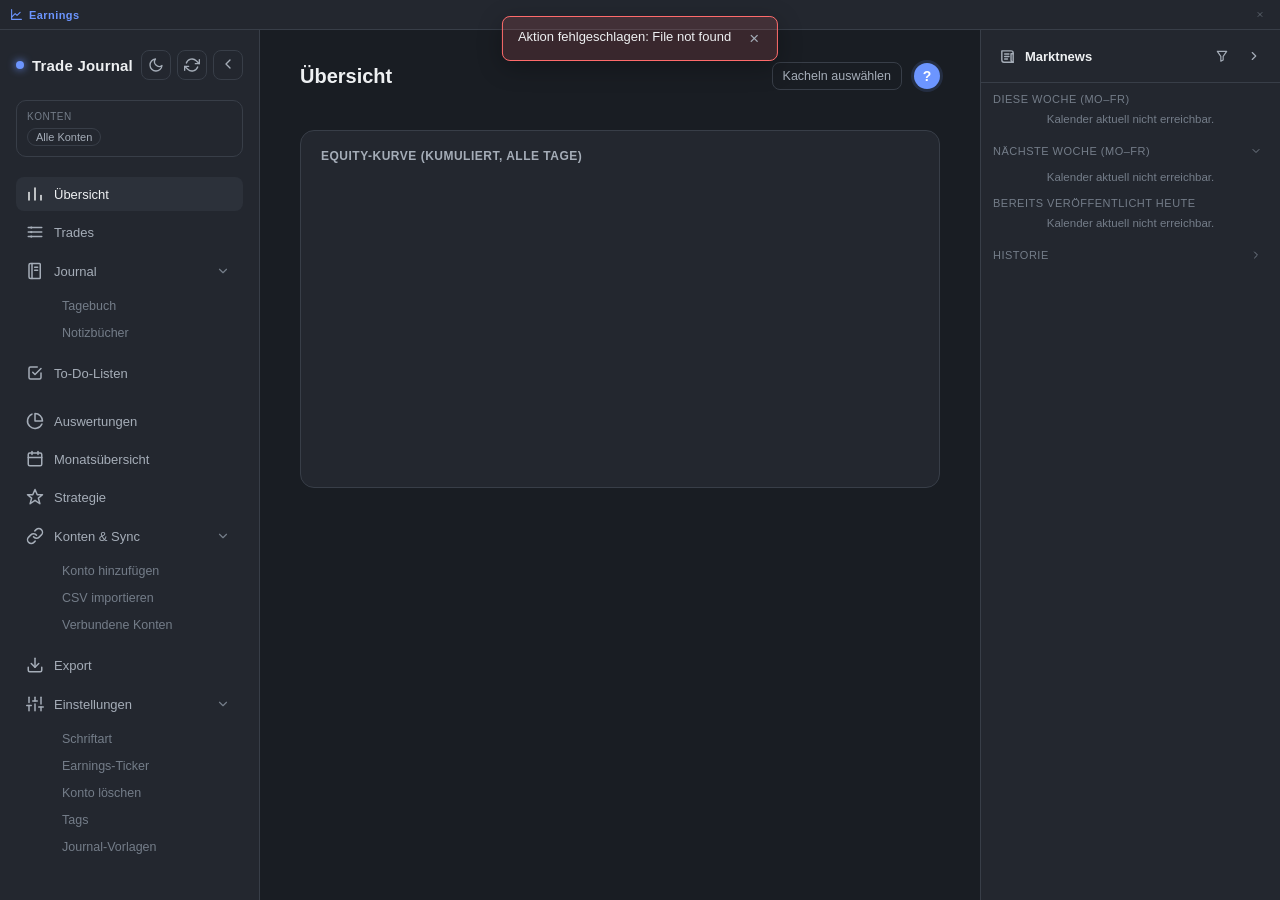
==== commit 10f28ae0: "feat: WebP-Bilder mit sprechenden Dateinamen, Bild-Vollbildansicht, Sidebar-Untermenues, NinjaTrader" ====
--- a/app_core/static/index.html
+++ b/app_core/static/index.html
@@ -74,13 +74,28 @@
         <span class="nav-icon"><svg viewBox="0 0 24 24" fill="none" stroke="currentColor" stroke-width="2" stroke-linecap="round" stroke-linejoin="round"><line x1="3" y1="6" x2="21" y2="6"/><line x1="3" y1="12" x2="21" y2="12"/><line x1="3" y1="18" x2="21" y2="18"/><circle cx="7" cy="6" r="1.5" fill="currentColor" stroke="none"/><circle cx="7" cy="12" r="1.5" fill="currentColor" stroke="none"/><circle cx="7" cy="18" r="1.5" fill="currentColor" stroke="none"/></svg></span>
         <span class="nav-label">Trades</span>
       </div>
-      <div class="nav-item" data-view="journal" title="Journal" aria-label="Journal" role="button" tabindex="0" draggable="true">
-        <span class="nav-icon"><svg viewBox="0 0 24 24" fill="none" stroke="currentColor" stroke-width="2" stroke-linecap="round" stroke-linejoin="round"><path d="M4 4a2 2 0 0 1 2-2h12a1 1 0 0 1 1 1v18a1 1 0 0 1-1 1H6a2 2 0 0 1-2-2z"/><line x1="8" y1="2" x2="8" y2="22"/><line x1="11.5" y1="7" x2="15.5" y2="7"/><line x1="11.5" y1="11" x2="15.5" y2="11"/></svg></span>
-        <span class="nav-label">Journal</span>
-      </div>
-      <div class="nav-item" data-view="todos" title="To-Do-Listen" aria-label="To-Do-Listen" role="button" tabindex="0" draggable="true">
-        <span class="nav-icon"><svg viewBox="0 0 24 24" fill="none" stroke="currentColor" stroke-width="2" stroke-linecap="round" stroke-linejoin="round"><polyline points="9 11 12 14 20 6"/><path d="M20 12v6a2 2 0 0 1-2 2H6a2 2 0 0 1-2-2V6a2 2 0 0 1 2-2h9"/></svg></span>
-        <span class="nav-label">To-Do-Listen</span>
+      <div class="nav-item nav-item-has-subnav" data-view="journal" title="Journal" aria-label="Journal" role="button" tabindex="0" draggable="true">
+        <div class="nav-item-row">
+          <span class="nav-icon"><svg viewBox="0 0 24 24" fill="none" stroke="currentColor" stroke-width="2" stroke-linecap="round" stroke-linejoin="round"><path d="M4 4a2 2 0 0 1 2-2h12a1 1 0 0 1 1 1v18a1 1 0 0 1-1 1H6a2 2 0 0 1-2-2z"/><line x1="8" y1="2" x2="8" y2="22"/><line x1="11.5" y1="7" x2="15.5" y2="7"/><line x1="11.5" y1="11" x2="15.5" y2="11"/></svg></span>
+          <span class="nav-label">Journal</span>
+          <button type="button" class="nav-subnav-toggle" data-subnav-toggle-for="journal" aria-label="Journal-Unterpunkte ein-/ausklappen" aria-expanded="false" tabindex="-1">
+            <svg viewBox="0 0 24 24" width="14" height="14" fill="none" stroke="currentColor" stroke-width="2" stroke-linecap="round" stroke-linejoin="round" aria-hidden="true"><polyline points="9 6 15 12 9 18"/></svg>
+          </button>
+        </div>
+        <div class="nav-subnav" data-subnav-for="journal" hidden>
+          <span class="nav-subitem" data-journal-tab="diary" role="button" tabindex="0">Tagebuch</span>
+          <span class="nav-subitem" data-journal-tab="notebooks" role="button" tabindex="0">Notizbücher</span>
+        </div>
+      </div>
+      <div class="nav-item nav-item-has-subnav" data-view="todos" title="To-Do-Listen" aria-label="To-Do-Listen" role="button" tabindex="0" draggable="true">
+        <div class="nav-item-row">
+          <span class="nav-icon"><svg viewBox="0 0 24 24" fill="none" stroke="currentColor" stroke-width="2" stroke-linecap="round" stroke-linejoin="round"><polyline points="9 11 12 14 20 6"/><path d="M20 12v6a2 2 0 0 1-2 2H6a2 2 0 0 1-2-2V6a2 2 0 0 1 2-2h9"/></svg></span>
+          <span class="nav-label">To-Do-Listen</span>
+          <button type="button" class="nav-subnav-toggle" data-subnav-toggle-for="todos" aria-label="To-Do-Listen-Unterpunkte ein-/ausklappen" aria-expanded="false" tabindex="-1" hidden>
+            <svg viewBox="0 0 24 24" width="14" height="14" fill="none" stroke="currentColor" stroke-width="2" stroke-linecap="round" stroke-linejoin="round" aria-hidden="true"><polyline points="9 6 15 12 9 18"/></svg>
+          </button>
+        </div>
+        <div class="nav-subnav" data-subnav-for="todos" hidden></div>
       </div>
       <div class="nav-item" data-view="analytics" title="Auswertungen" aria-label="Auswertungen" role="button" tabindex="0" draggable="true">
         <span class="nav-icon"><svg viewBox="0 0 24 24" fill="none" stroke="currentColor" stroke-width="2" stroke-linecap="round" stroke-linejoin="round"><path d="M21.21 15.89A10 10 0 1 1 8 2.83"/><path d="M22 12A10 10 0 0 0 12 2v10z"/></svg></span>
@@ -94,17 +109,39 @@
         <span class="nav-icon"><svg viewBox="0 0 24 24" fill="none" stroke="currentColor" stroke-width="2" stroke-linecap="round" stroke-linejoin="round"><path d="M12 2l3 7h7l-5.5 4.5L18.5 21 12 16.5 5.5 21 7.5 13.5 2 9h7z"/></svg></span>
         <span class="nav-label">Strategie</span>
       </div>
-      <div class="nav-item" data-view="accounts" title="Konten &amp; Sync" aria-label="Konten &amp; Sync" role="button" tabindex="0" draggable="true">
-        <span class="nav-icon"><svg viewBox="0 0 24 24" fill="none" stroke="currentColor" stroke-width="2" stroke-linecap="round" stroke-linejoin="round"><path d="M10 13a5 5 0 0 0 7.54.54l3-3a5 5 0 0 0-7.07-7.07l-1.72 1.71"/><path d="M14 11a5 5 0 0 0-7.54-.54l-3 3a5 5 0 0 0 7.07 7.07l1.71-1.71"/></svg></span>
-        <span class="nav-label">Konten &amp; Sync</span>
+      <div class="nav-item nav-item-has-subnav" data-view="accounts" title="Konten &amp; Sync" aria-label="Konten &amp; Sync" role="button" tabindex="0" draggable="true">
+        <div class="nav-item-row">
+          <span class="nav-icon"><svg viewBox="0 0 24 24" fill="none" stroke="currentColor" stroke-width="2" stroke-linecap="round" stroke-linejoin="round"><path d="M10 13a5 5 0 0 0 7.54.54l3-3a5 5 0 0 0-7.07-7.07l-1.72 1.71"/><path d="M14 11a5 5 0 0 0-7.54-.54l-3 3a5 5 0 0 0 7.07 7.07l1.71-1.71"/></svg></span>
+          <span class="nav-label">Konten &amp; Sync</span>
+          <button type="button" class="nav-subnav-toggle" data-subnav-toggle-for="accounts" aria-label="Konten-Unterpunkte ein-/ausklappen" aria-expanded="false" tabindex="-1">
+            <svg viewBox="0 0 24 24" width="14" height="14" fill="none" stroke="currentColor" stroke-width="2" stroke-linecap="round" stroke-linejoin="round" aria-hidden="true"><polyline points="9 6 15 12 9 18"/></svg>
+          </button>
+        </div>
+        <div class="nav-subnav" data-subnav-for="accounts" hidden>
+          <span class="nav-subitem" data-accounts-card="add" role="button" tabindex="0">Konto hinzufügen</span>
+          <span class="nav-subitem" data-accounts-card="import" role="button" tabindex="0">CSV importieren</span>
+          <span class="nav-subitem" data-accounts-card="list" role="button" tabindex="0">Verbundene Konten</span>
+        </div>
       </div>
       <div class="nav-item" data-view="export" title="Export" aria-label="Export" role="button" tabindex="0" draggable="true">
         <span class="nav-icon"><svg viewBox="0 0 24 24" fill="none" stroke="currentColor" stroke-width="2" stroke-linecap="round" stroke-linejoin="round"><path d="M21 15v4a2 2 0 0 1-2 2H5a2 2 0 0 1-2-2v-4"/><polyline points="7 10 12 15 17 10"/><line x1="12" y1="15" x2="12" y2="3"/></svg></span>
         <span class="nav-label">Export</span>
       </div>
-      <div class="nav-item" data-view="settings" title="Einstellungen" aria-label="Einstellungen" role="button" tabindex="0" draggable="true">
-        <span class="nav-icon"><svg viewBox="0 0 24 24" fill="none" stroke="currentColor" stroke-width="2" stroke-linecap="round" stroke-linejoin="round"><line x1="4" y1="21" x2="4" y2="14"/><line x1="4" y1="10" x2="4" y2="3"/><line x1="12" y1="21" x2="12" y2="12"/><line x1="12" y1="8" x2="12" y2="3"/><line x1="20" y1="21" x2="20" y2="16"/><line x1="20" y1="12" x2="20" y2="3"/><line x1="1" y1="14" x2="7" y2="14"/><line x1="9" y1="8" x2="15" y2="8"/><line x1="17" y1="16" x2="23" y2="16"/></svg></span>
-        <span class="nav-label">Einstellungen</span>
+      <div class="nav-item nav-item-has-subnav" data-view="settings" title="Einstellungen" aria-label="Einstellungen" role="button" tabindex="0" draggable="true">
+        <div class="nav-item-row">
+          <span class="nav-icon"><svg viewBox="0 0 24 24" fill="none" stroke="currentColor" stroke-width="2" stroke-linecap="round" stroke-linejoin="round"><line x1="4" y1="21" x2="4" y2="14"/><line x1="4" y1="10" x2="4" y2="3"/><line x1="12" y1="21" x2="12" y2="12"/><line x1="12" y1="8" x2="12" y2="3"/><line x1="20" y1="21" x2="20" y2="16"/><line x1="20" y1="12" x2="20" y2="3"/><line x1="1" y1="14" x2="7" y2="14"/><line x1="9" y1="8" x2="15" y2="8"/><line x1="17" y1="16" x2="23" y2="16"/></svg></span>
+          <span class="nav-label">Einstellungen</span>
+          <button type="button" class="nav-subnav-toggle" data-subnav-toggle-for="settings" aria-label="Einstellungen-Unterpunkte ein-/ausklappen" aria-expanded="false" tabindex="-1">
+            <svg viewBox="0 0 24 24" width="14" height="14" fill="none" stroke="currentColor" stroke-width="2" stroke-linecap="round" stroke-linejoin="round" aria-hidden="true"><polyline points="9 6 15 12 9 18"/></svg>
+          </button>
+        </div>
+        <div class="nav-subnav" data-subnav-for="settings" hidden>
+          <span class="nav-subitem" data-settings-card="font" role="button" tabindex="0">Schriftart</span>
+          <span class="nav-subitem" data-settings-card="earnings-ticker" role="button" tabindex="0">Earnings-Ticker</span>
+          <span class="nav-subitem" data-settings-card="account-delete" role="button" tabindex="0">Konto löschen</span>
+          <span class="nav-subitem" data-settings-card="tags" role="button" tabindex="0">Tags</span>
+          <span class="nav-subitem" data-settings-card="journal-templates" role="button" tabindex="0">Journal-Vorlagen</span>
+        </div>
       </div>
     </nav>
   </aside>
@@ -222,8 +259,9 @@
     <button class="modal-close lightbox-close" id="lightbox-close" aria-label="Schließen">&times;</button>
     <img class="lightbox-img" id="lightbox-img" src="" alt="">
     <div class="lightbox-toolbar">
-      <button class="btn btn-secondary" id="lightbox-save">Größe speichern</button>
-      <button class="btn btn-secondary" id="lightbox-reset">Standardgröße</button>
+      <button class="btn btn-secondary" id="lightbox-fullscreen">Vollbild</button>
+      <button class="btn btn-secondary lightbox-size-btn" id="lightbox-save">Größe speichern</button>
+      <button class="btn btn-secondary lightbox-size-btn" id="lightbox-reset">Standardgröße</button>
       <button class="btn btn-secondary" id="lightbox-delete">Löschen</button>
     </div>
     <div class="lightbox-handle" id="lightbox-handle" title="Ziehen zum Vergrößern (zentriert)"></div>
@@ -489,9 +527,12 @@
   <section class="view view-journal">
     <header class="view-header">
       <h1>Journal</h1>
-      <div class="journal-view-tabs" id="journal-view-tabs">
-        <button type="button" class="journal-view-tab active" data-journal-tab="diary">Tagebuch</button>
-        <button type="button" class="journal-view-tab" data-journal-tab="notebooks">Notizbücher</button>
+      <div class="journal-view-tabs-group">
+        <div class="journal-view-tabs-label">Ausgewählt</div>
+        <div class="journal-view-tabs" id="journal-view-tabs">
+          <button type="button" class="journal-view-tab active" data-journal-tab="diary">Tagebuch</button>
+          <button type="button" class="journal-view-tab" data-journal-tab="notebooks">Notizbücher</button>
+        </div>
       </div>
     </header>
 
@@ -534,6 +575,10 @@
       </div>
 
       <div class="journal-months" id="journal-months">
+        <div class="journal-months-toolbar">
+          <span class="journal-group-mode-label">Anzeigen:</span>
+          <div class="newsbar-chip-row journal-group-mode-row" id="journal-group-mode-chips"></div>
+        </div>
         <div class="journal-year-jump" id="journal-year-jump"></div>
         <div class="journal-year-groups" id="journal-year-groups"></div>
       </div>
@@ -543,10 +588,6 @@
           <div class="journal-list" id="journal-list"></div>
           <div class="journal-list notebook-search-list" id="notebook-search-list" hidden></div>
         </aside>
-
-        <div class="journal-editor-pane">
-          <div class="journal-editor-host" id="journal-page-host"></div>
-        </div>
       </div>
     </div>
 
@@ -666,43 +707,62 @@
   <section class="view">
     <header class="view-header">
       <h1>Konten &amp; Sync</h1>
-    </header>
-
-    <div class="card">
-      <div class="card-title">Konto hinzufügen</div>
-      <form class="account-form" id="account-form">
-        <input type="text" name="name" placeholder="Bezeichnung (z. B. Lucid Trading)" required>
-        <select name="platform" id="account-platform-select"></select>
-        <input type="text" name="login" id="account-login" placeholder="Login (Kontonummer)">
-        <input type="password" name="password" id="account-password" placeholder="Passwort (Read-Only / Investor)">
-        <input type="text" name="server" id="account-server" placeholder="Server (z. B. FTMO-Server)">
-        <input type="text" name="sync_path" id="account-sync-path" placeholder="Pfad zur Sync-Datei (optional, siehe ninjascript/TradeJournalSync.cs)" hidden>
-        <input type="number" name="starting_balance" id="account-starting-balance" placeholder="Startkapital (z. B. 10000)" step="0.01">
-        <button type="submit" class="btn btn-primary">Konto speichern</button>
-      </form>
-      <div class="account-hint" id="account-hint">
-        Nutze ausschließlich das Investor-/Read-Only-Passwort. Zugangsdaten werden nur lokal
-        in deiner SQLite-Datenbank gespeichert und nie an Dritte übertragen.
-      </div>
-    </div>
-
-    <div class="card">
-      <div class="card-title">CSV importieren</div>
-      <div class="import-box">
-        <select class="import-account-select" id="import-account-select">
-          <option value="">Kein Konto (freier Import)</option>
-        </select>
-        <input type="file" id="csv-input" accept=".csv" hidden>
-        <button type="button" class="btn btn-primary" id="import-btn">Datei wählen</button>
-        <div class="import-status" id="import-status"></div>
-      </div>
-    </div>
-
-    <div class="card">
-      <div class="card-title">Verbundene Konten</div>
-      <div class="account-list-label" id="account-list-favorites-label" hidden>Favoriten</div>
-      <div class="account-list" id="account-list-favorites"></div>
-      <div class="account-list" id="account-list"></div>
+      <div class="view-header-actions">
+        <button type="button" class="btn btn-secondary" id="accounts-expand-all">Alle aufklappen</button>
+        <button type="button" class="btn btn-secondary" id="accounts-collapse-all">Alle einklappen</button>
+      </div>
+    </header>
+
+    <div class="card settings-card" data-settings-card="add">
+      <button type="button" class="settings-card-header">
+        <span class="card-title settings-card-title">Konto hinzufügen</span>
+        <span class="settings-card-toggle"><svg aria-hidden="true" viewBox="0 0 24 24" fill="none" stroke="currentColor" stroke-width="2" stroke-linecap="round" stroke-linejoin="round"><polyline points="6 9 12 15 18 9"/></svg></span>
+      </button>
+      <div class="settings-card-body">
+        <form class="account-form" id="account-form">
+          <input type="text" name="name" placeholder="Bezeichnung (z. B. Lucid Trading)" required>
+          <select name="platform" id="account-platform-select"></select>
+          <input type="text" name="login" id="account-login" placeholder="Login (Kontonummer)">
+          <input type="password" name="password" id="account-password" placeholder="Passwort (Read-Only / Investor)">
+          <input type="text" name="server" id="account-server" placeholder="Server (z. B. FTMO-Server)">
+          <input type="text" name="sync_path" id="account-sync-path" placeholder="Pfad zur Sync-Datei (optional, siehe ninjascript/TradeJournalSync.cs)" hidden>
+          <input type="number" name="starting_balance" id="account-starting-balance" placeholder="Startkapital (z. B. 10000)" step="0.01">
+          <button type="submit" class="btn btn-primary">Konto speichern</button>
+        </form>
+        <div class="account-hint" id="account-hint">
+          Nutze ausschließlich das Investor-/Read-Only-Passwort. Zugangsdaten werden nur lokal
+          in deiner SQLite-Datenbank gespeichert und nie an Dritte übertragen.
+        </div>
+      </div>
+    </div>
+
+    <div class="card settings-card" data-settings-card="import">
+      <button type="button" class="settings-card-header">
+        <span class="card-title settings-card-title">CSV importieren</span>
+        <span class="settings-card-toggle"><svg aria-hidden="true" viewBox="0 0 24 24" fill="none" stroke="currentColor" stroke-width="2" stroke-linecap="round" stroke-linejoin="round"><polyline points="6 9 12 15 18 9"/></svg></span>
+      </button>
+      <div class="settings-card-body">
+        <div class="import-box">
+          <select class="import-account-select" id="import-account-select">
+            <option value="">Kein Konto (freier Import)</option>
+          </select>
+          <input type="file" id="csv-input" accept=".csv" hidden>
+          <button type="button" class="btn btn-primary" id="import-btn">Datei wählen</button>
+          <div class="import-status" id="import-status"></div>
+        </div>
+      </div>
+    </div>
+
+    <div class="card settings-card" data-settings-card="list">
+      <button type="button" class="settings-card-header">
+        <span class="card-title settings-card-title">Verbundene Konten</span>
+        <span class="settings-card-toggle"><svg aria-hidden="true" viewBox="0 0 24 24" fill="none" stroke="currentColor" stroke-width="2" stroke-linecap="round" stroke-linejoin="round"><polyline points="6 9 12 15 18 9"/></svg></span>
+      </button>
+      <div class="settings-card-body">
+        <div class="account-list-label" id="account-list-favorites-label" hidden>Favoriten</div>
+        <div class="account-list" id="account-list-favorites"></div>
+        <div class="account-list" id="account-list"></div>
+      </div>
     </div>
   </section>
 </template>
@@ -789,6 +849,10 @@
   <section class="view">
     <header class="view-header">
       <h1>Einstellungen</h1>
+      <div class="view-header-actions">
+        <button type="button" class="btn btn-secondary" id="settings-expand-all">Alle aufklappen</button>
+        <button type="button" class="btn btn-secondary" id="settings-collapse-all">Alle einklappen</button>
+      </div>
     </header>
 
     <div class="card settings-card" data-settings-card="font">
--- a/app_core/static/style.css
+++ b/app_core/static/style.css
@@ -376,6 +376,50 @@
 .nav-item:hover { background: var(--bg-hover); color: var(--text); }
 .nav-item.active { background: var(--bg-hover); color: var(--text); }
 .nav-item.dragging { opacity: 0.4; }
+
+/* Nav-Eintraege mit Unterpunkten (Journal, To-Do-Listen, Konten & Sync,
+   Einstellungen) brechen auf zwei Zeilen (Kopfzeile + Unterpunkte) statt der
+   sonst ueberall einzeiligen .nav-item-Reihe. Bleibt trotzdem EIN
+   .nav-item-Element, damit Drag&Drop-Umsortierung (siehe nav.js) die
+   Unterpunkte automatisch mitnimmt statt sie zurueckzulassen. */
+.nav-item-has-subnav { display: flex; flex-direction: column; align-items: stretch; gap: 2px; padding: 0; }
+.nav-item-row { display: flex; align-items: center; gap: 10px; padding: 8px 10px; }
+.nav-subnav-toggle {
+  all: unset; margin-left: auto; flex-shrink: 0; cursor: pointer;
+  align-items: center; justify-content: center;
+  width: 20px; height: 20px; border-radius: 5px; color: var(--text-faint);
+  -webkit-user-drag: none;
+}
+/* [hidden] muss gegen "all: unset" oben gewinnen (das setzt display ebenfalls,
+   noch dazu mit gleicher Spezifitaet wie die UA-Regel "[hidden]{display:none}" -
+   ohne das hier waere der Button trotz hidden-Attribut sichtbar). Siehe
+   .nav-subnav weiter unten fuer dieselbe Falle in ausfuehrlicher Begruendung. */
+.nav-subnav-toggle:not([hidden]) { display: flex; }
+.nav-subnav-toggle[hidden] { display: none; }
+.nav-subnav-toggle:hover { background: var(--bg-elevated); color: var(--text); }
+.nav-subnav-toggle svg { transition: transform 0.15s ease; }
+.nav-subnav-toggle[aria-expanded="true"] svg { transform: rotate(90deg); }
+.nav-subnav {
+  padding: 2px 10px 6px 38px; -webkit-user-drag: none;
+}
+/* [hidden] muss gegen die eigene display-Regel gewinnen, sonst zieht die
+   Spezifitaet der Klasse an der UA-Regel "[hidden] { display:none }" vorbei
+   (beides Spezifitaet 0,1,0, aber die eigene Regel laedt spaeter). */
+.nav-subnav:not([hidden]) { display: flex; flex-direction: column; gap: 1px; }
+.nav-subitem {
+  cursor: pointer; padding: 6px 8px; border-radius: 6px; font-size: 12.5px;
+  font-weight: 500; color: var(--text-faint);
+  white-space: nowrap; overflow: hidden; text-overflow: ellipsis;
+}
+.nav-subitem:hover { background: var(--bg-hover); color: var(--text); }
+.nav-subitem.active { background: var(--accent-fill); color: var(--accent); }
+/* Eingeklappte Sidebar zeigt nur noch Icons - Unterpunkte haben dort keinen
+   Platz und keinen sichtbaren Text mehr, den sie beschriften koennten. */
+html[data-sidebar="collapsed"] .app .nav-item-has-subnav { align-items: center; }
+html[data-sidebar="collapsed"] .app .nav-subnav-toggle,
+html[data-sidebar="collapsed"] .app .nav-subnav {
+  display: none;
+}
 .nav-icon {
   display: flex;
   align-items: center;
@@ -625,7 +669,7 @@
 .view-help-btn:hover { filter: brightness(1.12); }
 
 /* Stat tiles */
-.stat-grid {
+.stat-grid:not([hidden]) {
   display: grid;
   grid-template-columns: repeat(auto-fit, minmax(160px, 1fr));
   gap: 12px;
@@ -1585,6 +1629,22 @@
   border-radius: 0 0 3px 0;
 }
 .lightbox-handle:hover::before { border-color: var(--accent); }
+
+/* Vollbild: Doppelklick aufs Bild oder Button in der Toolbar (siehe images.js).
+   Ueberschreibt die per JS gesetzte Inline-Position/-Groesse (positionLightboxBox)
+   nicht per hoeherer Spezifitaet - dafuer werden diese Inline-Styles beim
+   Aktivieren in images.js explizit geleert, sonst wuerde Inline-CSS immer
+   gewinnen. Handle und Groessen-Buttons ergeben im Vollbild keinen Sinn. */
+.lightbox-box.lightbox-fullscreen {
+  inset: 0;
+  width: auto;
+  height: auto;
+  max-width: none;
+  max-height: none;
+  border-radius: 0;
+}
+.lightbox-fullscreen .lightbox-handle,
+.lightbox-fullscreen .lightbox-size-btn { display: none; }
 
 /* Newsbar (ForexFactory-Wirtschaftskalender, rechte Spalte) */
 .newsbar {
@@ -1832,8 +1892,28 @@
 .journal-year-net { font-family: var(--font-mono); font-size: 13px; font-weight: 700; }
 .journal-year-net.pos { color: var(--green); }
 .journal-year-net.neg { color: var(--red); }
+.journal-months-toolbar { display: flex; align-items: center; gap: 8px; margin-bottom: 14px; }
+.journal-group-mode-label { font-size: 12px; color: var(--text-faint); }
+.journal-year-body { display: flex; flex-direction: column; gap: 16px; }
+.journal-month-subgroup-heading {
+  display: flex; align-items: baseline; justify-content: space-between; gap: 8px;
+  font-size: 12.5px; font-weight: 600; color: var(--text-dim); margin-bottom: 8px;
+}
+.journal-month-subgroup-net { font-family: var(--font-mono); }
+.journal-month-subgroup-net.pos { color: var(--green); }
+.journal-month-subgroup-net.neg { color: var(--red); }
 .journal-month-grid {
   display: grid; grid-template-columns: repeat(auto-fill, minmax(min(190px, 100%), 1fr)); gap: 10px;
+}
+/* Quartal/Halbjahr: feste Spaltenzahl statt auto-fill, damit die Monate eines
+   Blocks immer nebeneinander stehen statt je nach Fensterbreite umzubrechen. */
+.journal-month-grid--fixed-3 { grid-template-columns: repeat(3, minmax(0, 1fr)); }
+.journal-month-grid--fixed-6 { grid-template-columns: repeat(6, minmax(0, 1fr)); }
+@media (max-width: 900px) {
+  .journal-month-grid--fixed-6 { grid-template-columns: repeat(3, minmax(0, 1fr)); }
+}
+@media (max-width: 560px) {
+  .journal-month-grid--fixed-3, .journal-month-grid--fixed-6 { grid-template-columns: repeat(2, minmax(0, 1fr)); }
 }
 .journal-month-tile {
   all: unset; box-sizing: border-box; cursor: pointer; display: flex; flex-direction: column; gap: 6px;
@@ -1857,9 +1937,15 @@
 .journal-month-rating { display: flex; align-items: center; gap: 4px; color: var(--text-dim); }
 .journal-month-gap { font-size: 11px; color: var(--text-faint); }
 
-.journal-layout:not([hidden]) { display: grid; grid-template-columns: 320px minmax(0, 1fr); gap: 16px; align-items: start; }
+/* Eine Spalte statt vorher Liste+Editor nebeneinander - ein Eintrag oeffnet
+   jetzt dieselbe Tagesansicht wie in der Monatsuebersicht (openDayModal(),
+   siehe journal.js) statt eines schlankeren Editors nur fuer diese Liste. Die
+   Liste bleibt schmal (max-width) statt ueber die volle Breite gestreckt zu
+   werden - die kompakten Karten sind nicht fuer volle Seitenbreite ausgelegt. */
+.journal-layout:not([hidden]) { display: block; }
 
 .journal-list-pane {
+  max-width: 480px;
   background: var(--bg-elevated); border: 1px solid var(--border); border-radius: 10px;
   padding: 12px; display: flex; flex-direction: column; gap: 10px;
 }
@@ -1940,8 +2026,10 @@
 }
 .journal-tpl-manage-link:hover { text-decoration: underline; }
 
-/* Kurzes Aufblitzen, wenn von "Vorlagen verwalten" im Editor hierher gesprungen wird. */
-.settings-card-highlight { animation: settings-card-flash 1.6s ease; }
+/* Kurzes Aufblitzen bei einem Sprung von aussen an eine Stelle der Seite -
+   "Vorlagen verwalten" im Journal-Editor sowie die Sidebar-Unternavigation
+   (Einstellungen/Konten/To-Do-Listen, siehe nav.js). */
+.settings-card-highlight, .nav-jump-highlight { animation: settings-card-flash 1.6s ease; }
 @keyframes settings-card-flash {
   0% { box-shadow: 0 0 0 2px var(--accent); }
   100% { box-shadow: none; }
@@ -1967,13 +2055,27 @@
 
 /* ---------- Journal: Tagebuch/Notizbuecher-Umschalter ---------- */
 
-.journal-view-tabs { display: flex; gap: 4px; margin-left: 8px; }
+/* Unter der Ueberschrift statt daneben - "Journal" ist die Hauptueberschrift
+   und soll allein stehen, der Umschalter ist ihr klar untergeordnet. */
+.view-journal .view-header { flex-direction: column; align-items: flex-start; gap: 10px; }
+.journal-view-tabs-group { display: flex; flex-direction: column; gap: 6px; }
+.journal-view-tabs-label {
+  font-size: 10px; font-weight: 700; color: var(--text-faint);
+  text-transform: uppercase; letter-spacing: .06em;
+}
+/* Ein zusammenhaengender Track statt zwei lose schwebender Pillen - macht auf
+   den ersten Blick klar, dass beide Optionen zusammengehoeren und sich
+   gegenseitig ausschliessen (Segmented Control statt zweier Einzel-Buttons). */
+.journal-view-tabs {
+  display: flex; gap: 2px; padding: 3px;
+  background: var(--bg-elevated); border: 1px solid var(--border); border-radius: 10px;
+}
 .journal-view-tab {
-  all: unset; cursor: pointer; padding: 6px 14px; border-radius: 20px; font-size: 13px;
-  font-weight: 600; color: var(--text-dim); border: 1px solid transparent;
+  all: unset; cursor: pointer; padding: 6px 16px; border-radius: 7px; font-size: 13px;
+  font-weight: 600; color: var(--text-dim);
 }
 .journal-view-tab:hover { color: var(--text); }
-.journal-view-tab.active { background: var(--accent-fill); color: var(--accent); border-color: var(--accent); }
+.journal-view-tab.active { background: var(--accent-fill); color: var(--accent); }
 .journal-view-tab:focus-visible { outline: 2px solid var(--accent); outline-offset: 2px; }
 
 /* ---------- Notizbuecher: frei verschachtelbare Ordner/Notizen ---------- */
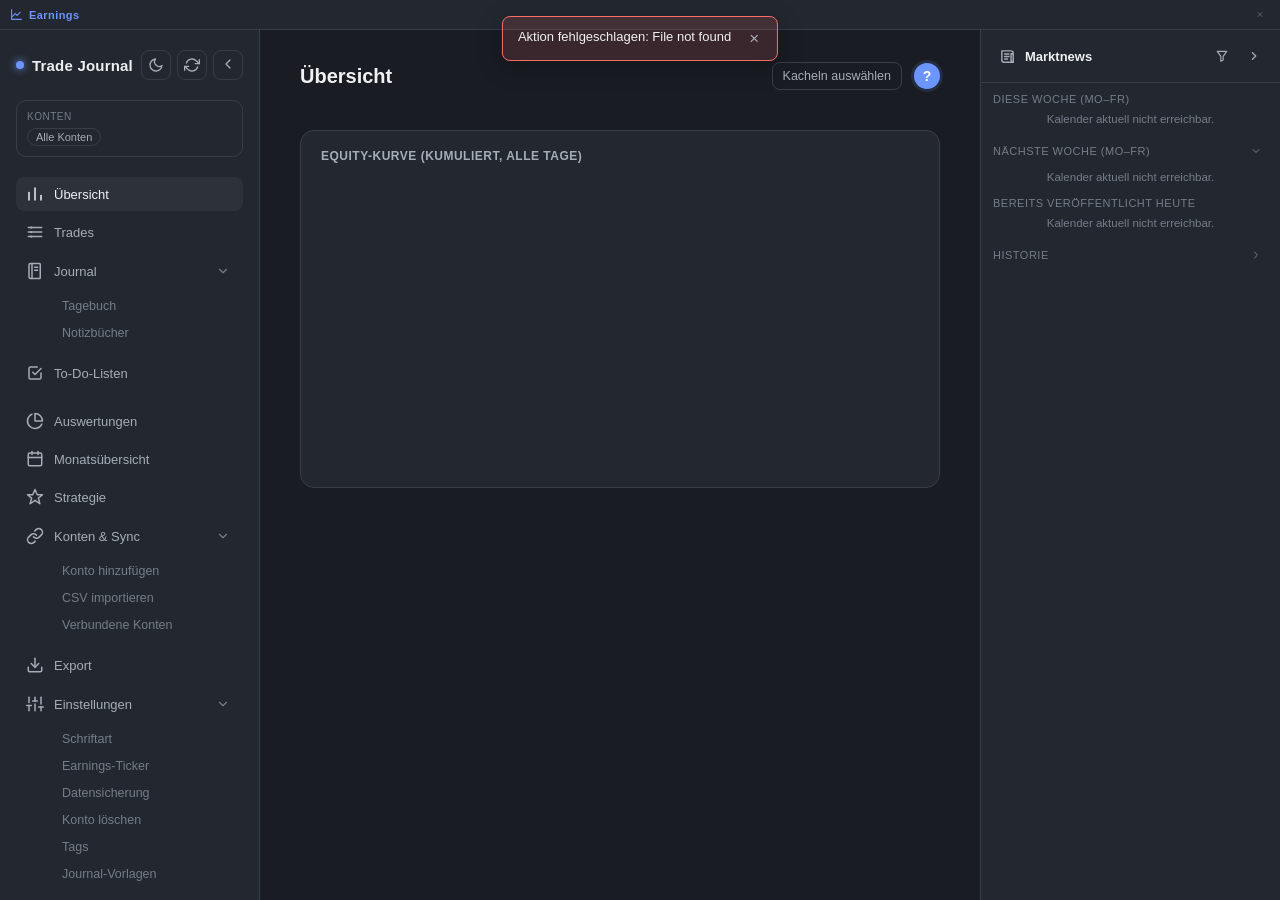
==== commit b2fa8a06: "release: Version 1.14.0 Umsetzung des Code-Reviews: - MT5-Sync schliesst kein offenes Terminal mehr " ====
--- a/app_core/static/index.html
+++ b/app_core/static/index.html
@@ -64,6 +64,9 @@
       </button>
       <div class="inline-filter-panel sidebar-account-status-panel" id="sidebar-account-status-panel" hidden></div>
     </div>
+    <div class="sidebar-sync-indicator" id="sidebar-sync-indicator" role="status" hidden>
+      <span class="sidebar-sync-dot" aria-hidden="true"></span><span class="sidebar-sync-text">Konten werden synchronisiert …</span>
+    </div>
 
     <nav class="nav">
       <div class="nav-item active" data-view="overview" title="Übersicht" aria-label="Übersicht" role="button" tabindex="0" draggable="true">
@@ -138,6 +141,7 @@
         <div class="nav-subnav" data-subnav-for="settings" hidden>
           <span class="nav-subitem" data-settings-card="font" role="button" tabindex="0">Schriftart</span>
           <span class="nav-subitem" data-settings-card="earnings-ticker" role="button" tabindex="0">Earnings-Ticker</span>
+          <span class="nav-subitem" data-settings-card="backup" role="button" tabindex="0">Datensicherung</span>
           <span class="nav-subitem" data-settings-card="account-delete" role="button" tabindex="0">Konto löschen</span>
           <span class="nav-subitem" data-settings-card="tags" role="button" tabindex="0">Tags</span>
           <span class="nav-subitem" data-settings-card="journal-templates" role="button" tabindex="0">Journal-Vorlagen</span>
@@ -316,6 +320,14 @@
     </header>
 
     <div class="stat-grid stat-grid-fancy" id="ov-stats"></div>
+
+    <div class="card" id="ov-prop-limits" hidden>
+      <div class="card-title-row">
+        <div class="card-title">Prop-Firm-Limits</div>
+      </div>
+      <div class="prop-limit-list" id="ov-prop-limit-list"></div>
+      <div class="account-hint">Auf Basis geschlossener Trades – offene Positionen kennt das Journal nicht. Limits pflegst du unter „Konten &amp; Sync“.</div>
+    </div>
 
     <div class="card">
       <div class="card-title-row">
@@ -918,6 +930,26 @@
       </div>
     </div>
 
+    <div class="card settings-card" data-settings-card="backup">
+      <button type="button" class="settings-card-header">
+        <span class="card-title settings-card-title">Datensicherung</span>
+        <span class="settings-card-toggle"><svg aria-hidden="true" viewBox="0 0 24 24" fill="none" stroke="currentColor" stroke-width="2" stroke-linecap="round" stroke-linejoin="round"><polyline points="6 9 12 15 18 9"/></svg></span>
+      </button>
+      <div class="settings-card-body">
+        <div class="account-hint">
+          Einmal täglich beim Start wird die Datenbank samt Screenshots gesichert (die letzten 14 Stände bleiben).
+          Leer lassen für den Standardordner, oder einen eigenen Ordner angeben, z. B. eine externe Platte.
+          In einem eigenen Ordner werden die Broker-Passwörter in der Kopie geleert.
+        </div>
+        <form class="account-form" id="backup-form">
+          <input type="text" id="backup-dir-input" placeholder="Zielordner (leer = Standard)">
+          <button type="submit" class="btn btn-secondary">Ordner speichern</button>
+          <button type="button" class="btn btn-primary" id="backup-run-btn">Jetzt sichern</button>
+        </form>
+        <div class="account-hint" id="backup-status"></div>
+      </div>
+    </div>
+
     <div class="card settings-card" data-settings-card="account-delete">
       <button type="button" class="settings-card-header">
         <span class="card-title settings-card-title">Konto löschen</span>
--- a/app_core/static/style.css
+++ b/app_core/static/style.css
@@ -1272,7 +1272,9 @@
 }
 .account-name-edit-btn svg, .account-sync-edit-btn svg { width: 13px; height: 13px; }
 .account-name-edit-btn:hover, .account-sync-edit-btn:hover { color: var(--text); background: var(--bg-hover); }
-.account-name-edit-form, .account-sync-edit-form { display: flex; align-items: center; gap: 6px; flex-wrap: wrap; margin-top: 4px; }
+/* :not([hidden]) am display-Setzer (Hausstil), sonst schlaegt die Klasse die Browser-Regel [hidden] und die Formulare stehen dauerhaft offen */
+.account-name-edit-form:not([hidden]), .account-sync-edit-form:not([hidden]) { display: flex; align-items: center; gap: 6px; flex-wrap: wrap; margin-top: 4px; }
+.account-name-edit-form[hidden], .account-sync-edit-form[hidden] { display: none; }
 .account-name-edit-form input, .account-sync-edit-form input {
   background: var(--bg);
   border: 1px solid var(--border);
@@ -2688,3 +2690,50 @@
 .export-format-row { display: flex; align-items: center; gap: 18px; flex-wrap: wrap; }
 .export-format-option { display: flex; align-items: center; gap: 6px; cursor: pointer; font-size: 13px; }
 .export-format-option input { accent-color: var(--accent); cursor: pointer; }
+
+/* Prop-Firm-Limits je Konto (Konten-Seite) */
+.account-limits-form { display: flex; align-items: center; gap: 6px; margin-top: 6px; flex-wrap: wrap; }
+.account-limits-form input {
+  width: 90px;
+  background: var(--bg);
+  border: 1px solid var(--border);
+  color: var(--text);
+  border-radius: 6px;
+  padding: 4px 6px;
+  font-size: 11.5px;
+  font-family: var(--font-sans);
+}
+.account-limits-form .btn { padding: 4px 8px; font-size: 11px; }
+
+/* Hinweis in der Sidebar, solange der Start-Sync im Hintergrund laeuft */
+.sidebar-sync-indicator {
+  display: flex;
+  align-items: center;
+  gap: 6px;
+  margin: 6px 12px 0;
+  font-size: 11px;
+  color: var(--text-dim);
+}
+.sidebar-sync-indicator[hidden] { display: none; }
+.sidebar-sync-dot {
+  width: 8px;
+  height: 8px;
+  flex: none;
+  border-radius: 50%;
+  background: var(--accent);
+  animation: sidebar-sync-pulse 1.2s ease-in-out infinite;
+}
+@keyframes sidebar-sync-pulse { 50% { opacity: 0.25; } }
+
+/* Prop-Firm-Limits (Uebersicht) */
+.prop-limit-list { display: flex; flex-direction: column; gap: 14px; margin-bottom: 8px; }
+.prop-limit-name { font-weight: 600; font-size: 13px; margin-bottom: 6px; display: flex; gap: 10px; align-items: baseline; flex-wrap: wrap; }
+.prop-limit-meta { font-weight: 400; font-size: 11.5px; color: var(--text-faint); }
+.prop-limit-bar-row { margin-top: 6px; }
+.prop-limit-bar-label { display: flex; justify-content: space-between; font-size: 11.5px; color: var(--text-dim); margin-bottom: 3px; gap: 8px; }
+.prop-limit-bar-value.warn { color: var(--impact-medium); }
+.prop-limit-bar-value.breached { color: var(--red); font-weight: 600; }
+.prop-limit-track { height: 6px; border-radius: 3px; background: var(--bg-hover); overflow: hidden; }
+.prop-limit-fill { height: 100%; border-radius: 3px; background: var(--green); }
+.prop-limit-fill.warn { background: var(--impact-medium); }
+.prop-limit-fill.breached { background: var(--red); }
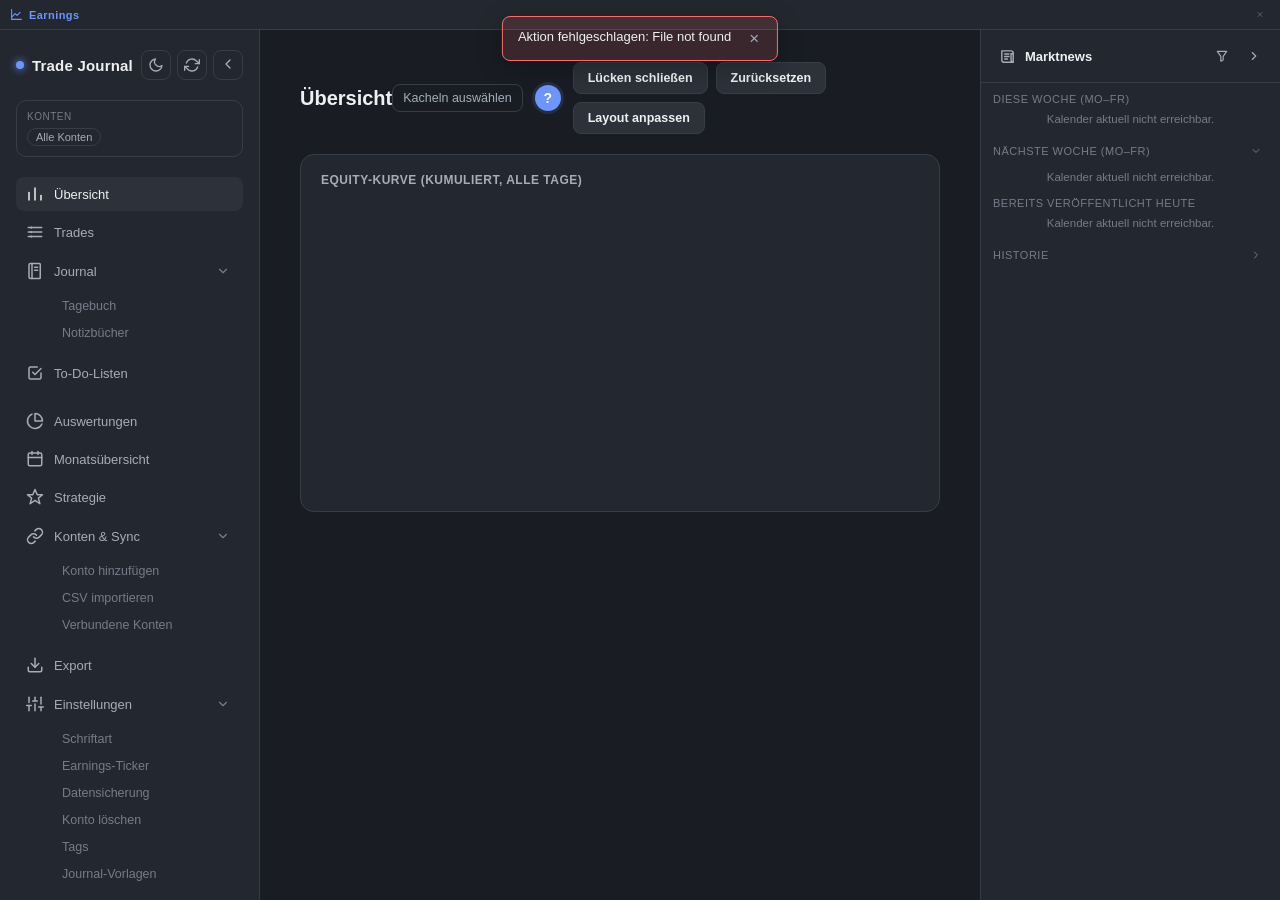
==== commit 926075a2: "feat: Raster-Layout (board.js) fuer Uebersicht, Monat, Konten, Export, Einstellungen Stand vor dem O" ====
--- a/app_core/static/index.html
+++ b/app_core/static/index.html
@@ -310,7 +310,7 @@
 </div>
 
 <template id="tpl-overview">
-  <section class="view">
+  <section class="view view-overview">
     <header class="view-header">
       <h1>Übersicht</h1>
       <div class="inline-filter ov-stats-filter">
@@ -319,23 +319,23 @@
       </div>
     </header>
 
-    <div class="stat-grid stat-grid-fancy" id="ov-stats"></div>
-
-    <div class="card" id="ov-prop-limits" hidden>
-      <div class="card-title-row">
-        <div class="card-title">Prop-Firm-Limits</div>
-      </div>
-      <div class="prop-limit-list" id="ov-prop-limit-list"></div>
-      <div class="account-hint">Auf Basis geschlossener Trades – offene Positionen kennt das Journal nicht. Limits pflegst du unter „Konten &amp; Sync“.</div>
-    </div>
-
-    <div class="card">
-      <div class="card-title-row">
-        <div class="card-title">Equity-Kurve (kumuliert, alle Tage)</div>
-      </div>
-      <div class="account-chip-row" id="ov-account-chip-row"></div>
-      <div class="account-chip-row" id="ov-strategy-chip-row" hidden></div>
-      <div class="chart-wrap" id="ov-chart"></div>
+    <div class="board" id="ov-board">
+      <div class="card" id="ov-prop-limits" data-block="prop" hidden>
+        <div class="card-title-row">
+          <div class="card-title">Prop-Firm-Limits</div>
+        </div>
+        <div class="prop-limit-list" id="ov-prop-limit-list"></div>
+        <div class="account-hint">Auf Basis geschlossener Trades – offene Positionen kennt das Journal nicht. Limits pflegst du unter „Konten &amp; Sync“.</div>
+      </div>
+
+      <div class="card" id="ov-equity-card" data-block="equity">
+        <div class="card-title-row">
+          <div class="card-title">Equity-Kurve (kumuliert, alle Tage)</div>
+        </div>
+        <div class="account-chip-row" id="ov-account-chip-row"></div>
+        <div class="account-chip-row" id="ov-strategy-chip-row" hidden></div>
+        <div class="chart-wrap" id="ov-chart"></div>
+      </div>
     </div>
   </section>
 </template>
@@ -651,7 +651,10 @@
       </div>
     </header>
 
-    <div class="stat-grid month-stats"></div>
+    <div class="month-tile" data-block="m-net" data-w="6" data-min="2" data-h="5"></div>
+    <div class="month-tile" data-block="m-points" data-w="6" data-min="2" data-h="5"></div>
+    <div class="month-tile" data-block="m-trades" data-w="6" data-min="2" data-h="5"></div>
+    <div class="month-tile" data-block="m-days" data-w="6" data-min="2" data-h="5"></div>
 
     <div class="card">
       <div class="card-title-row">
--- a/app_core/static/style.css
+++ b/app_core/static/style.css
@@ -647,6 +647,59 @@
    mehr) - so knapp bemessen, dass die Journal-Werkzeugleiste (Quill-Toolbar
    im Journal-Editor rechts) gerade noch in einer Zeile passt, nicht umbricht. */
 .view.view-day { max-width: 1320px; }
+/* Ansichten mit Raster (board.js): volle Fensterbreite, darin ein 24-Spalten-
+   Raster mit FESTER Zeilenhoehe (20 px - muss zu ROW in board.js passen).
+   Position/Groesse setzt board.js inline (grid-column/grid-row). Der Abstand
+   nach unten steckt als padding-bottom im Block (= eine Zeile). */
+.view.has-board { max-width: none; }
+.board { display: grid; grid-template-columns: repeat(24, minmax(0, 1fr)); column-gap: 12px; row-gap: 0; grid-auto-rows: 20px; position: relative; width: 100%; }
+.board-block { position: relative; min-width: 0; padding-bottom: 20px; display: flex; flex-direction: column; align-self: start; }
+.board-block.board-fixed { align-self: stretch; }
+.board-block.board-fixed > .board-content { flex: 1; min-height: 0; overflow: auto; }
+.board-block > .board-content { margin: 0; }
+/* feste Hoehe: Equity-Kurve fuellt den Block, statt bei 260 px zu bleiben */
+.board-block.board-fixed .chart-wrap { flex: 1; height: auto; min-height: 140px; }
+.board-block.board-fixed > .card { display: flex; flex-direction: column; }
+
+.board-tools { display: flex; gap: 8px; align-items: center; flex-wrap: wrap; }
+.board-hint { font-size: 12px; color: var(--text-dim); }
+
+/* Layout-Modus: Spaltenraster sichtbar, jeder Block ist als Ganzes greifbar. */
+.board-editing { background:
+    repeating-linear-gradient(to right, rgba(127,127,127,0.09) 0, rgba(127,127,127,0.09) calc((100% - 276px) / 24), transparent calc((100% - 276px) / 24), transparent calc((100% - 276px) / 24 + 12px)),
+    repeating-linear-gradient(to bottom, rgba(127,127,127,0.07) 0, rgba(127,127,127,0.07) 1px, transparent 1px, transparent 20px);
+  border-radius: 8px; }
+.board-overlay, .board-resize { display: none; position: absolute; z-index: 6; }
+.board-editing .board-overlay, .board-editing .board-resize { display: block; }
+.board-overlay {
+  inset: 0 0 20px 0; border: 2px dashed var(--accent); border-radius: 12px; cursor: grab; touch-action: none;
+  background: color-mix(in srgb, var(--accent) 9%, transparent);
+}
+.board-overlay:active { cursor: grabbing; }
+.board-overlay:focus-visible { outline: 2px solid var(--text); outline-offset: 2px; }
+.board-chip {
+  position: absolute; top: 6px; left: 6px; max-width: calc(100% - 12px); padding: 2px 8px; border-radius: 6px;
+  background: var(--accent); color: #fff; font-size: 11px; font-weight: 600; white-space: nowrap; overflow: hidden; text-overflow: ellipsis; pointer-events: none;
+}
+.board-resize { touch-action: none; }
+.board-resize-e { top: 20px; bottom: 36px; right: -7px; width: 14px; cursor: ew-resize; }
+.board-resize-s { left: 20px; right: 36px; bottom: 13px; height: 14px; cursor: ns-resize; }
+.board-resize-se { right: -7px; bottom: 13px; width: 22px; height: 22px; cursor: nwse-resize; }
+.board-resize::after { content: ""; position: absolute; background: var(--accent); border-radius: 4px; }
+.board-resize-e::after { top: 50%; left: 4px; width: 6px; height: 36px; margin-top: -18px; }
+.board-resize-s::after { left: 50%; top: 4px; height: 6px; width: 36px; margin-left: -18px; }
+.board-resize-se::after { inset: 4px; border-radius: 4px; }
+.board-block.board-moving { z-index: 7; }
+.board-block.board-moving > .board-overlay { background: color-mix(in srgb, var(--accent) 22%, transparent); box-shadow: 0 8px 28px rgba(0,0,0,0.35); }
+.board-dragging { user-select: none; cursor: grabbing; }
+/* Schmale Fenster: einspaltig stapeln, Raster-Bedienung entfaellt. */
+@media (max-width: 900px) {
+  .board { grid-auto-rows: auto; }
+  .board-block { grid-column: 1 / -1 !important; grid-row: auto !important; align-self: start !important; margin-bottom: 0; }
+  .board-block.board-fixed > .board-content { overflow: visible; }
+  .board-tools { display: none; }
+}
+/* Uebersichts-Kacheln im Raster behalten ihr zentriertes Aussehen. */
 
 .view-header {
   display: flex;
@@ -706,10 +759,17 @@
    Prozent- bzw. Verhaeltnis-Kennzahlen (Trefferquote, Handelstage % Gewinn,
    Gewinn/Verlust-Verhaeltnis) - nur in #ov-stats, um die kompakteren
    .stat-tile in den Analytics-Widgets nicht mit zu beeinflussen. */
-.stat-grid-fancy .stat-tile { align-items: center; text-align: center; gap: 8px; padding: 18px 16px; }
-.stat-grid-fancy .stat-tile .value { font-size: 26px; }
-.stat-grid-fancy .stat-tile { cursor: grab; user-select: none; -webkit-user-drag: element; }
-.stat-grid-fancy .stat-tile.dragging { opacity: 0.4; }
+.view-overview .stat-tile { align-items: center; text-align: center; gap: 8px; padding: 18px 16px; }
+.view-overview .stat-tile .value { font-size: 26px; }
+/* Schmale Kacheln (1 Spalte): Zahl und Beschriftung schrumpfen mit dem Block statt zu ueberlaufen. */
+.board-block { container-type: inline-size; }
+.view-overview .stat-tile { overflow: hidden; }
+.view-overview .stat-tile .value { font-size: clamp(13px, 13cqw, 26px); overflow-wrap: anywhere; }
+.view-overview .stat-tile .label, .month-tile .stat-tile .label { overflow-wrap: anywhere; }
+.view-overview .stat-tile { padding-inline: clamp(6px, 4cqw, 16px); }
+.month-tile { display: flex; }
+.month-tile > .stat-tile { flex: 1; min-width: 0; overflow: hidden; }
+.month-tile .stat-tile .value { font-size: clamp(13px, 11cqw, 19px); overflow-wrap: anywhere; }
 .stat-gauge-track {
   position: relative;
   width: 100%;
@@ -1470,9 +1530,12 @@
 }
 .tag-add-btn:hover { color: var(--text); border-color: var(--text-dim); }
 
+/* z-index ueber .modal-overlay (100): die Tagesansicht laeuft auch im Modal
+   (Kalender-Klick), das Popover haengt aber am body - darunter war es
+   unsichtbar. Unter Lightbox (200) und Fehlerstreifen (1000). */
 .tag-popover {
   position: fixed;
-  z-index: 50;
+  z-index: 150;
   background: var(--bg-elevated);
   border: 1px solid var(--border);
   border-radius: 10px;
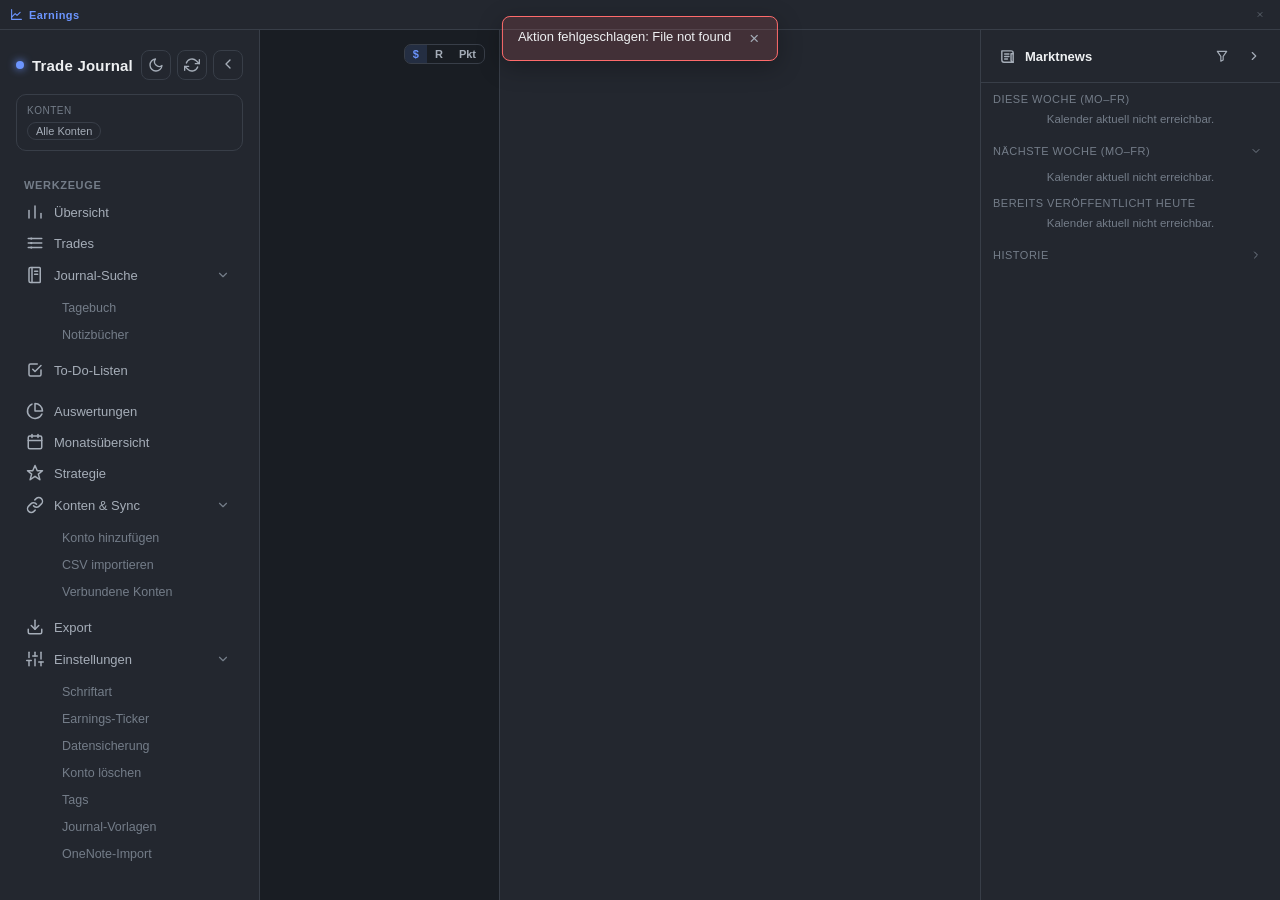
==== commit 5bd0fc49: "feat: OneNote-Aufbau - Abschnitte, Seitenbaum Monat/KW/Tag, Leitfragen als Standardvorlagen - Sideba" ====
--- a/app_core/static/index.html
+++ b/app_core/static/index.html
@@ -68,8 +68,11 @@
       <span class="sidebar-sync-dot" aria-hidden="true"></span><span class="sidebar-sync-text">Konten werden synchronisiert …</span>
     </div>
 
+    <div class="sidebar-scroll">
+    <div class="sections" id="sections" aria-label="Abschnitte"></div>
+    <div class="sections-head sections-tools-head"><span>Werkzeuge</span></div>
     <nav class="nav">
-      <div class="nav-item active" data-view="overview" title="Übersicht" aria-label="Übersicht" role="button" tabindex="0" draggable="true">
+      <div class="nav-item" data-view="overview" title="Übersicht" aria-label="Übersicht" role="button" tabindex="0" draggable="true">
         <span class="nav-icon"><svg viewBox="0 0 24 24" fill="none" stroke="currentColor" stroke-width="2" stroke-linecap="round" stroke-linejoin="round"><line x1="4" y1="20" x2="4" y2="10"/><line x1="12" y1="20" x2="12" y2="4"/><line x1="20" y1="20" x2="20" y2="14"/></svg></span>
         <span class="nav-label">Übersicht</span>
       </div>
@@ -80,7 +83,7 @@
       <div class="nav-item nav-item-has-subnav" data-view="journal" title="Journal" aria-label="Journal" role="button" tabindex="0" draggable="true">
         <div class="nav-item-row">
           <span class="nav-icon"><svg viewBox="0 0 24 24" fill="none" stroke="currentColor" stroke-width="2" stroke-linecap="round" stroke-linejoin="round"><path d="M4 4a2 2 0 0 1 2-2h12a1 1 0 0 1 1 1v18a1 1 0 0 1-1 1H6a2 2 0 0 1-2-2z"/><line x1="8" y1="2" x2="8" y2="22"/><line x1="11.5" y1="7" x2="15.5" y2="7"/><line x1="11.5" y1="11" x2="15.5" y2="11"/></svg></span>
-          <span class="nav-label">Journal</span>
+          <span class="nav-label">Journal-Suche</span>
           <button type="button" class="nav-subnav-toggle" data-subnav-toggle-for="journal" aria-label="Journal-Unterpunkte ein-/ausklappen" aria-expanded="false" tabindex="-1">
             <svg viewBox="0 0 24 24" width="14" height="14" fill="none" stroke="currentColor" stroke-width="2" stroke-linecap="round" stroke-linejoin="round" aria-hidden="true"><polyline points="9 6 15 12 9 18"/></svg>
           </button>
@@ -145,9 +148,11 @@
           <span class="nav-subitem" data-settings-card="account-delete" role="button" tabindex="0">Konto löschen</span>
           <span class="nav-subitem" data-settings-card="tags" role="button" tabindex="0">Tags</span>
           <span class="nav-subitem" data-settings-card="journal-templates" role="button" tabindex="0">Journal-Vorlagen</span>
+          <span class="nav-subitem" data-settings-card="onenote-import" role="button" tabindex="0">OneNote-Import</span>
         </div>
       </div>
     </nav>
+    </div>
   </aside>
 
   <main class="content" id="content">
@@ -441,6 +446,79 @@
       <div class="card-title">Bewertung &amp; Review</div>
       <div class="journal-editor-host trade-journal"></div>
     </div>
+  </section>
+</template>
+
+<template id="tpl-pages">
+  <section class="view view-pages">
+    <div class="page-list" aria-label="Seiten">
+      <div class="page-list-head">
+        <div class="page-list-title" id="page-list-title"></div>
+        <div class="page-unit-toggle" id="page-unit-toggle" role="group" aria-label="Einheit der Ergebnisse">
+          <button type="button" data-unit="usd" title="Ergebnis in Dollar">$</button>
+          <button type="button" data-unit="r" title="Ergebnis in R (nur Trades mit Risiko)">R</button>
+          <button type="button" data-unit="pts" title="Ergebnis in Punkten">Pkt</button>
+        </div>
+      </div>
+      <div class="page-list-actions" id="page-list-actions"></div>
+      <div class="page-list-items" id="page-list-items"></div>
+    </div>
+    <div class="page-canvas" id="page-canvas"></div>
+  </section>
+</template>
+
+<template id="tpl-page-day">
+  <section class="view view-day onenote-page">
+    <header class="page-head">
+      <input type="text" class="page-title-input" placeholder="Seitentitel, z. B. Kein Trade – NFP" aria-label="Seitentitel">
+      <div class="page-meta"></div>
+      <span class="day-title" hidden></span>
+    </header>
+
+    <div class="page-trades">
+      <div class="day-trade-list"></div>
+      <div class="stat-grid day-stats"></div>
+      <details class="page-trade-details">
+        <summary>Trade-Details, Strategie und Regeln</summary>
+        <div class="card day-trade-col">
+          <div class="card-title-row">
+            <div class="card-title">Trade</div>
+            <div class="card-title-actions">
+              <div class="inline-filter day-trade-field-order-filter">
+                <button type="button" class="inline-filter-toggle day-trade-field-order-toggle">Feldreihenfolge</button>
+                <div class="inline-filter-panel day-trade-field-order-panel" hidden></div>
+              </div>
+            </div>
+          </div>
+          <div class="day-trade-empty empty-state" hidden>Keine Trades an diesem Tag.</div>
+          <div class="day-trade-body" hidden>
+            <div class="day-trade-nav">
+              <button type="button" class="btn btn-secondary trade-nav-btn day-trade-prev" title="Vorheriger Trade">←</button>
+              <span class="day-trade-index"></span>
+              <button type="button" class="btn btn-secondary trade-nav-btn day-trade-next" title="Nächster Trade">→</button>
+            </div>
+            <div class="day-trade-fields"></div>
+            <div class="day-trade-strategy-host"></div>
+          </div>
+        </div>
+      </details>
+    </div>
+
+    <div class="journal-editor-host day-journal page-journal"></div>
+
+    <div class="page-shots">
+      <div class="page-section-label">Screenshots des Tages</div>
+      <div class="image-strip day-images"></div>
+      <label class="btn btn-secondary image-upload-btn">
+        + Bild hinzufügen
+        <input type="file" accept="image/*" class="day-image-input" hidden>
+      </label>
+    </div>
+
+    <details class="card page-obs">
+      <summary class="card-title">Beobachtungen</summary>
+      <div class="obs-grid day-observations"></div>
+    </details>
   </section>
 </template>
 
@@ -1004,11 +1082,37 @@
         </div>
         <form class="tag-form" id="journal-tpl-form">
           <input type="text" id="journal-tpl-name" placeholder="Name (z. B. Pre-Session)" required>
+          <select id="journal-tpl-default" title="Leere Seiten dieser Art automatisch mit der Vorlage vorbefüllen">
+            <option value="">Keine Standardvorlage</option>
+            <option value="day">Standard für Tagesseiten</option>
+            <option value="week">Standard für Wochenseiten</option>
+            <option value="month">Standard für Monatsseiten</option>
+            <option value="review">Standard für Monatsreviews</option>
+          </select>
           <button type="submit" class="btn btn-primary" id="journal-tpl-submit">Vorlage anlegen</button>
           <button type="button" class="btn btn-secondary" id="journal-tpl-cancel" hidden>Abbrechen</button>
         </form>
         <div class="journal-tpl-editor-host" id="journal-tpl-editor"></div>
         <div class="journal-tpl-list" id="journal-tpl-list"></div>
+      </div>
+    </div>
+
+    <div class="card settings-card" data-settings-card="onenote-import">
+      <button type="button" class="settings-card-header">
+        <span class="card-title settings-card-title">OneNote-Import</span>
+        <span class="settings-card-toggle"><svg aria-hidden="true" viewBox="0 0 24 24" fill="none" stroke="currentColor" stroke-width="2" stroke-linecap="round" stroke-linejoin="round"><polyline points="6 9 12 15 18 9"/></svg></span>
+      </button>
+      <div class="settings-card-body">
+        <div class="account-hint">
+          Übernimmt Seiten aus deinem installierten OneNote. OneNote wird dabei nur gelesen, nie verändert.
+          Tages-, KW-, Monats- und Review-Seiten aus den Jahres-Abschnitten landen im Tagebuch, alles andere als Notizbuch
+          mit derselben Ordnerstruktur. Bereits übernommene Seiten werden beim nächsten Lauf übersprungen. Vorher wird automatisch eine Datensicherung angelegt.
+        </div>
+        <div class="onenote-groups" id="onenote-groups"><button type="button" class="btn btn-secondary" id="onenote-load-btn">OneNote-Struktur laden</button></div>
+        <div class="onenote-actions">
+          <button type="button" class="btn btn-primary" id="onenote-import-btn" hidden>Ausgewählte Bereiche importieren</button>
+          <span class="journal-status" id="onenote-status" role="status"></span>
+        </div>
       </div>
     </div>
   </section>
--- a/app_core/static/style.css
+++ b/app_core/static/style.css
@@ -2800,3 +2800,137 @@
 .prop-limit-fill { height: 100%; border-radius: 3px; background: var(--green); }
 .prop-limit-fill.warn { background: var(--impact-medium); }
 .prop-limit-fill.breached { background: var(--red); }
+
+/* ---------- OneNote-Aufbau (pages.js) ----------
+   Sidebar = Abschnitte, darin Tagebuch-Monate und Notizbuch-Ordner, darunter
+   die bisherigen Ansichten als "Werkzeuge". Die Seitenansicht hat zwei eigene
+   Scrollbereiche (Liste, Seite), deshalb kein Padding/Scroll am .content. */
+.sidebar { gap: 14px; padding-bottom: 12px; }
+.sidebar-scroll { flex: 1; min-height: 0; overflow-y: auto; display: flex; flex-direction: column; gap: 2px; margin: 0 -10px; padding: 0 10px 8px; scrollbar-width: thin; }
+.sidebar-scroll .nav { gap: 1px; }
+.sidebar-scroll .nav-item, .sidebar-scroll .nav-item-row { padding-top: 6px; padding-bottom: 6px; }
+.sidebar-scroll .nav-item-has-subnav { padding: 0; }
+.sections { display: flex; flex-direction: column; gap: 1px; }
+.sections-head { display: flex; align-items: center; justify-content: space-between; padding: 12px 8px 4px; font-size: 11px; font-weight: 600; letter-spacing: 0.06em; text-transform: uppercase; color: var(--text-faint); }
+.sections > .sections-head:first-child { padding-top: 2px; }
+.sections-head-btn { all: unset; cursor: pointer; font-size: 11px; font-weight: 600; text-transform: none; letter-spacing: 0; padding: 2px 8px; border-radius: 6px; color: var(--accent); }
+.sections-head-btn:hover, .sections-head-btn:focus-visible { background: var(--accent-fill); }
+.sections-empty { padding: 4px 8px; font-size: 12px; color: var(--text-faint); }
+.sec-group-head, .sec-item { all: unset; box-sizing: border-box; cursor: pointer; display: flex; align-items: center; gap: 8px; width: 100%; padding: 5px 8px; border-radius: 6px; font-size: 13px; color: var(--text-dim); }
+.sec-group-head { font-weight: 600; color: var(--text); }
+.sec-group-head:hover, .sec-item:hover { background: var(--bg-hover); color: var(--text); }
+.sec-group-head:focus-visible, .sec-item:focus-visible, .page-item:focus-visible { outline: 2px solid var(--accent); outline-offset: -2px; }
+.sec-items { display: flex; flex-direction: column; gap: 1px; padding-left: 10px; }
+.sec-items[hidden] { display: none; }
+.sec-item.active { background: var(--bg-hover); color: var(--text); font-weight: 600; }
+.sec-tab { width: 4px; height: 16px; border-radius: 2px; background: var(--sec-color); flex-shrink: 0; }
+.sec-name { flex: 1; min-width: 0; overflow: hidden; text-overflow: ellipsis; white-space: nowrap; }
+.sec-chevron { width: 14px; height: 14px; flex-shrink: 0; display: inline-flex; align-items: center; justify-content: center; color: var(--text-faint); }
+.sec-chevron::before { content: ""; width: 5px; height: 5px; border-right: 1.5px solid currentColor; border-bottom: 1.5px solid currentColor; transform: rotate(-45deg); transition: transform 0.15s ease; }
+.sec-chevron.open::before { transform: rotate(45deg); }
+.sec-folder-row .sec-chevron { box-shadow: inset 3px 0 0 var(--sec-color); }
+.sec-res { font-size: 11px; font-weight: 500; }
+html[data-sidebar="collapsed"] .app .sections,
+html[data-sidebar="collapsed"] .app .sections-head { display: none; }
+
+.content:has(> .view-pages) { padding: 0; overflow: hidden; }
+.view.view-pages { display: grid; grid-template-columns: 290px minmax(0, 1fr); gap: 0; max-width: none; height: 100%; min-height: 0; }
+.page-list { display: flex; flex-direction: column; min-height: 0; border-right: 1px solid var(--border); background: var(--bg); }
+.page-list-head { display: flex; align-items: center; gap: 8px; padding: 14px 14px 8px; }
+.page-list-title { flex: 1; min-width: 0; display: flex; align-items: baseline; gap: 8px; font-size: 15px; font-weight: 600; }
+.page-list-title > span:first-child { overflow: hidden; text-overflow: ellipsis; white-space: nowrap; }
+.page-unit-toggle { display: inline-flex; border: 1px solid var(--border); border-radius: 7px; overflow: hidden; flex-shrink: 0; }
+.page-unit-toggle button { all: unset; cursor: pointer; padding: 3px 8px; font-size: 11px; font-weight: 600; color: var(--text-dim); }
+.page-unit-toggle button.active { background: var(--accent-fill); color: var(--accent); }
+.page-unit-toggle button:focus-visible { outline: 2px solid var(--accent); outline-offset: -2px; }
+.page-list-actions { display: flex; flex-wrap: wrap; align-items: center; gap: 6px; padding: 0 14px; }
+.page-list-actions:not(:empty) { padding-bottom: 8px; }
+.btn.btn-sm { padding: 4px 10px; font-size: 12px; }
+.pl-color input { width: 26px; height: 24px; padding: 0; border: 1px solid var(--border); border-radius: 6px; background: none; cursor: pointer; }
+.page-list-items { flex: 1; min-height: 0; overflow-y: auto; padding: 2px 6px 24px; scrollbar-width: thin; }
+.page-list-empty { padding: 16px 10px; color: var(--text-faint); font-size: 13px; }
+.page-item { all: unset; box-sizing: border-box; cursor: pointer; display: flex; align-items: center; gap: 8px; width: 100%; padding: 6px 10px; border-radius: 6px; border-left: 3px solid transparent; font-size: 13px; color: var(--text); }
+.page-item:hover { background: var(--bg-hover); }
+.page-item.active { background: var(--accent-fill); border-left-color: var(--accent); }
+.page-item.lvl-1 { margin-top: 6px; font-weight: 600; }
+.page-item.lvl-2 { padding-left: 26px; }
+.page-item.no-entry .pi-name { color: var(--text-dim); }
+.page-item.is-today .pi-name { color: var(--accent); font-weight: 600; }
+.page-item.is-future { opacity: 0.55; }
+.pi-main { flex: 1; min-width: 0; display: flex; align-items: baseline; gap: 6px; overflow: hidden; white-space: nowrap; }
+.pi-name { flex-shrink: 0; font-variant-numeric: tabular-nums; }
+.pi-title { min-width: 0; overflow: hidden; text-overflow: ellipsis; color: var(--text-dim); font-weight: 400; }
+.pi-news { flex-shrink: 0; font-size: 10px; font-weight: 600; padding: 0 5px; border-radius: 4px; background: var(--red-fill); color: var(--red); line-height: 16px; }
+.pi-res { flex-shrink: 0; font-size: 12px; font-weight: 600; font-variant-numeric: tabular-nums; }
+.pi-res.muted, .page-res.muted { color: var(--text-faint); }
+
+.page-canvas { min-height: 0; overflow-y: auto; padding: 28px 48px 96px; background: var(--bg-elevated); }
+.view.onenote-page { max-width: 1040px; gap: 16px; }
+.page-head { display: flex; flex-direction: column; gap: 6px; padding-bottom: 10px; border-bottom: 1px solid var(--border); }
+.page-title-input, .onenote-note .notebook-note-title { all: unset; box-sizing: border-box; width: 100%; font-size: 26px; font-weight: 600; line-height: 1.25; color: var(--text); padding: 2px 0; border-bottom: 2px solid transparent; }
+.page-title-input::placeholder, .onenote-note .notebook-note-title::placeholder { color: var(--text-faint); font-weight: 400; }
+.page-title-input:focus, .onenote-note .notebook-note-title:focus { border-bottom-color: var(--accent); }
+.page-meta { display: flex; flex-wrap: wrap; align-items: center; gap: 10px; font-size: 13px; color: var(--text-dim); }
+.page-res { font-weight: 700; font-variant-numeric: tabular-nums; }
+.page-cum { color: var(--text-faint); font-variant-numeric: tabular-nums; }
+.page-section-label { font-size: 12px; font-weight: 600; color: var(--text-dim); margin-bottom: 8px; }
+
+.page-trades { display: flex; flex-direction: column; gap: 10px; }
+.page-trades[hidden] { display: none; }
+.day-trade-list { display: flex; flex-direction: column; border: 1px solid var(--border); border-radius: 8px; overflow: hidden; }
+.day-trade-list:empty { display: none; }
+.day-trade-row { all: unset; box-sizing: border-box; cursor: pointer; display: grid; grid-template-columns: 52px minmax(0, 1fr) 60px 110px 64px; gap: 12px; align-items: center; padding: 7px 12px; font-size: 13px; font-variant-numeric: tabular-nums; border-top: 1px solid var(--border); }
+.day-trade-row:first-child { border-top: none; }
+.day-trade-row:hover { background: var(--bg-hover); }
+.day-trade-row.active { background: var(--accent-fill); }
+.day-trade-row:focus-visible { outline: 2px solid var(--accent); outline-offset: -2px; }
+.day-trade-row-time { color: var(--text-faint); }
+.day-trade-row-inst { font-weight: 600; overflow: hidden; text-overflow: ellipsis; white-space: nowrap; }
+.day-trade-row-net, .day-trade-row-r { text-align: right; font-weight: 600; }
+.page-trades .day-stats { grid-template-columns: repeat(auto-fit, minmax(130px, 1fr)); }
+.page-trades .day-stats .stat-tile { padding: 10px 12px; }
+.page-trades .day-stats .stat-tile .value { font-size: 16px; }
+.page-trade-details > summary, .page-obs > summary { cursor: pointer; font-size: 12px; font-weight: 600; color: var(--text-dim); padding: 4px 0; }
+.page-trade-details[open] > summary { margin-bottom: 8px; }
+.page-obs { padding: 12px 16px; }
+.page-obs[open] > summary { margin-bottom: 10px; }
+
+.page-tiles { display: grid; grid-template-columns: repeat(auto-fit, minmax(120px, 1fr)); gap: 8px; }
+.page-tile { border: 1px solid var(--border); border-radius: 8px; padding: 8px 12px; }
+.page-tile .label { font-size: 11px; color: var(--text-faint); }
+.page-tile .value { font-size: 16px; font-weight: 700; font-variant-numeric: tabular-nums; }
+.page-day-rows { display: flex; flex-direction: column; border: 1px solid var(--border); border-radius: 8px; overflow: hidden; }
+.page-day-rows:empty { display: none; }
+.page-day-row { all: unset; box-sizing: border-box; cursor: pointer; display: grid; grid-template-columns: 90px minmax(0, 1fr) auto; gap: 12px; align-items: center; padding: 7px 12px; font-size: 13px; border-top: 1px solid var(--border); }
+.page-day-row:first-child { border-top: none; }
+.page-day-row:hover { background: var(--bg-hover); }
+.page-day-row:focus-visible { outline: 2px solid var(--accent); outline-offset: -2px; }
+.pdr-day { font-weight: 600; font-variant-numeric: tabular-nums; }
+.pdr-title { color: var(--text-dim); overflow: hidden; text-overflow: ellipsis; white-space: nowrap; }
+.page-empty { padding: 60px 0; text-align: center; color: var(--text-dim); }
+
+/* Editor auf der Seite: ruhig wie ein Blatt Papier - Werkzeugleiste klebt oben,
+   Bewertung/Tags/Buttons klein darunter. */
+.page-journal .journal-editor, .onenote-note .notebook-editor-host { display: flex; flex-direction: column; gap: 10px; }
+.page-journal .journal-quill, .onenote-note .journal-quill { order: 1; }
+.page-journal .journal-metrics { order: 3; display: flex; flex-wrap: wrap; gap: 16px; padding-top: 8px; border-top: 1px dashed var(--border); }
+.page-journal .journal-templates { order: 4; }
+.page-journal .journal-tag-picker { order: 5; }
+.page-journal .journal-footer { order: 6; }
+.page-canvas .ql-toolbar.ql-snow { position: sticky; top: -28px; z-index: 2; background: var(--bg-elevated); border: none; border-bottom: 1px solid var(--border); padding: 6px 0; }
+.page-canvas .ql-container.ql-snow { border: none; font-size: 15px; font-family: var(--font-sans); }
+.page-canvas .ql-editor { min-height: 320px; padding: 14px 2px; line-height: 1.6; }
+.page-canvas .ql-editor h3 { font-size: 15px; margin-top: 14px; color: var(--accent); }
+.page-canvas .ql-editor img { max-width: 100%; height: auto; border-radius: 4px; }
+.page-canvas .ql-editor.ql-blank::before { left: 2px; }
+.onenote-note .journal-footer { justify-content: flex-start; }
+
+.onenote-groups { display: flex; flex-direction: column; gap: 4px; margin: 10px 0; }
+.onenote-group-row { display: flex; align-items: center; gap: 8px; font-size: 13px; }
+.onenote-group-row .muted { margin-left: auto; color: var(--text-faint); font-size: 12px; }
+.onenote-actions { display: flex; align-items: center; gap: 12px; flex-wrap: wrap; }
+
+@media (max-width: 1280px) {
+  .view.view-pages { grid-template-columns: 240px minmax(0, 1fr); }
+  .page-canvas { padding: 22px 24px 80px; }
+}
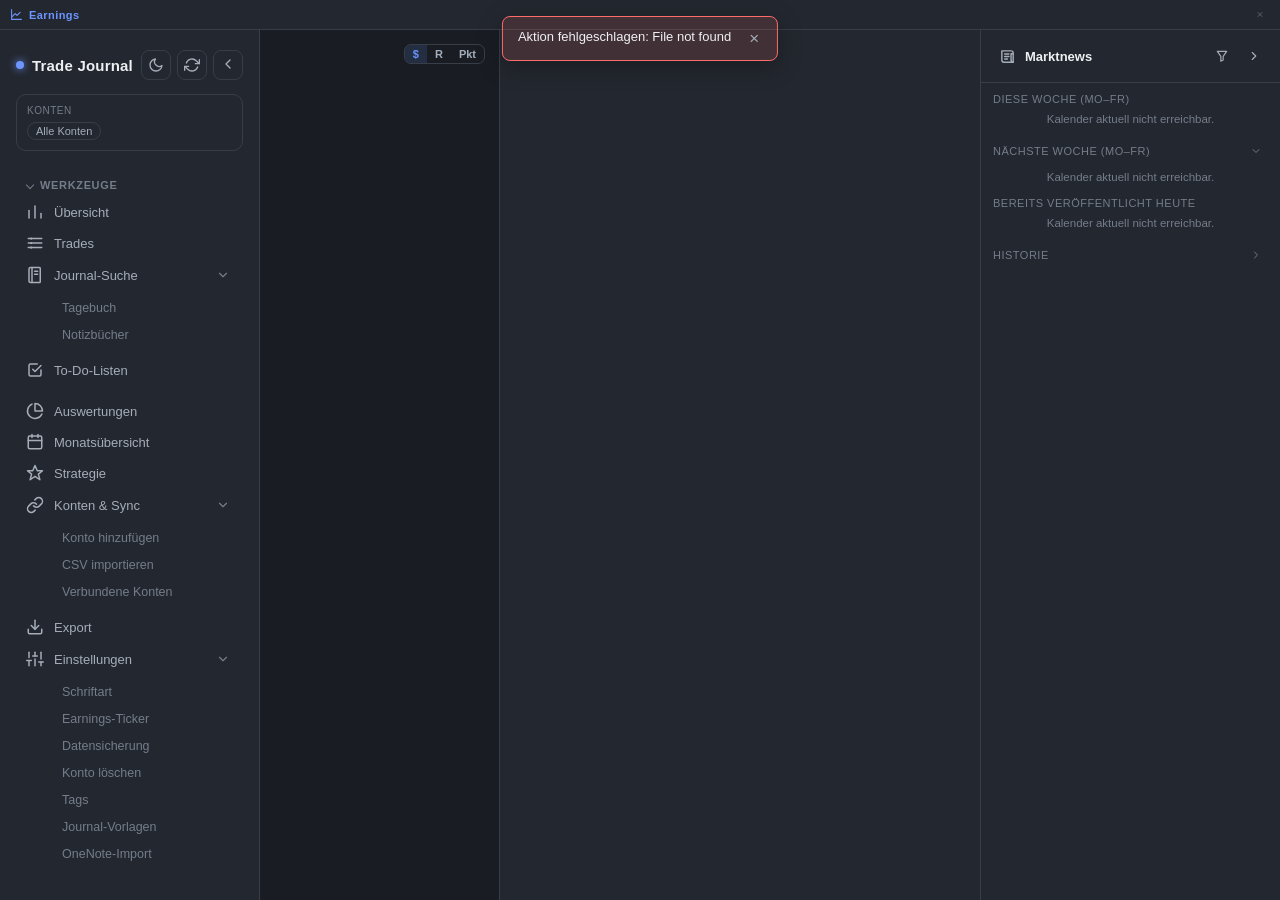
==== commit 133c9524: "feat: Tagesseite ohne eigenen Bilder-Bereich - Bilder kommen in den Journaltext - Upload 'Screenshot" ====
--- a/app_core/static/index.html
+++ b/app_core/static/index.html
@@ -268,6 +268,7 @@
     <button class="modal-close lightbox-close" id="lightbox-close" aria-label="Schließen">&times;</button>
     <img class="lightbox-img" id="lightbox-img" src="" alt="">
     <div class="lightbox-toolbar">
+      <button class="btn btn-secondary" id="lightbox-actual">Originalgröße (100 %)</button>
       <button class="btn btn-secondary" id="lightbox-fullscreen">Vollbild</button>
       <button class="btn btn-secondary lightbox-size-btn" id="lightbox-save">Größe speichern</button>
       <button class="btn btn-secondary lightbox-size-btn" id="lightbox-reset">Standardgröße</button>
@@ -470,7 +471,10 @@
 <template id="tpl-page-day">
   <section class="view view-day onenote-page">
     <header class="page-head">
-      <input type="text" class="page-title-input" placeholder="Seitentitel, z. B. Kein Trade – NFP" aria-label="Seitentitel">
+      <div class="page-title-row">
+        <input type="text" class="page-title-input" placeholder="Seitentitel, z. B. Kein Trade – NFP" aria-label="Seitentitel">
+        <button type="button" class="btn btn-secondary btn-sm page-delete-btn" title="Inhalt dieser Seite löschen">Seite leeren</button>
+      </div>
       <div class="page-meta"></div>
       <span class="day-title" hidden></span>
     </header>
@@ -506,13 +510,9 @@
 
     <div class="journal-editor-host day-journal page-journal"></div>
 
-    <div class="page-shots">
-      <div class="page-section-label">Screenshots des Tages</div>
+    <div class="page-shots" hidden>
+      <div class="page-section-label">Weitere Bilder des Tages (früher hochgeladen)</div>
       <div class="image-strip day-images"></div>
-      <label class="btn btn-secondary image-upload-btn">
-        + Bild hinzufügen
-        <input type="file" accept="image/*" class="day-image-input" hidden>
-      </label>
     </div>
 
     <details class="card page-obs">
--- a/app_core/static/style.css
+++ b/app_core/static/style.css
@@ -2813,7 +2813,7 @@
 .sections { display: flex; flex-direction: column; gap: 1px; }
 .sections-head { display: flex; align-items: center; justify-content: space-between; padding: 12px 8px 4px; font-size: 11px; font-weight: 600; letter-spacing: 0.06em; text-transform: uppercase; color: var(--text-faint); }
 .sections > .sections-head:first-child { padding-top: 2px; }
-.sections-head-btn { all: unset; cursor: pointer; font-size: 11px; font-weight: 600; text-transform: none; letter-spacing: 0; padding: 2px 8px; border-radius: 6px; color: var(--accent); }
+.sections-head-btn { all: unset; cursor: pointer; font-size: 11px; font-weight: 600; text-transform: none; letter-spacing: 0; padding: 2px 5px; border-radius: 6px; color: var(--accent); }
 .sections-head-btn:hover, .sections-head-btn:focus-visible { background: var(--accent-fill); }
 .sections-empty { padding: 4px 8px; font-size: 12px; color: var(--text-faint); }
 .sec-group-head, .sec-item { all: unset; box-sizing: border-box; cursor: pointer; display: flex; align-items: center; gap: 8px; width: 100%; padding: 5px 8px; border-radius: 6px; font-size: 13px; color: var(--text-dim); }
@@ -2879,7 +2879,7 @@
 .page-trades[hidden] { display: none; }
 .day-trade-list { display: flex; flex-direction: column; border: 1px solid var(--border); border-radius: 8px; overflow: hidden; }
 .day-trade-list:empty { display: none; }
-.day-trade-row { all: unset; box-sizing: border-box; cursor: pointer; display: grid; grid-template-columns: 52px minmax(0, 1fr) 60px 110px 64px; gap: 12px; align-items: center; padding: 7px 12px; font-size: 13px; font-variant-numeric: tabular-nums; border-top: 1px solid var(--border); }
+.day-trade-row { all: unset; box-sizing: border-box; cursor: pointer; display: grid; grid-template-columns: 46px 70px 48px minmax(0, 1fr) 80px 96px 56px; gap: 12px; align-items: center; padding: 7px 12px; font-size: 13px; font-variant-numeric: tabular-nums; border-top: 1px solid var(--border); }
 .day-trade-row:first-child { border-top: none; }
 .day-trade-row:hover { background: var(--bg-hover); }
 .day-trade-row.active { background: var(--accent-fill); }
@@ -2920,10 +2920,11 @@
 .page-canvas .ql-toolbar.ql-snow { position: sticky; top: -28px; z-index: 2; background: var(--bg-elevated); border: none; border-bottom: 1px solid var(--border); padding: 6px 0; }
 .page-canvas .ql-container.ql-snow { border: none; font-size: 15px; font-family: var(--font-sans); }
 .page-canvas .ql-editor { min-height: 320px; padding: 14px 2px; line-height: 1.6; }
-.page-canvas .ql-editor h3 { font-size: 15px; margin-top: 14px; color: var(--accent); }
+.page-canvas .ql-editor h3 { font-size: 15px; margin-top: 14px; color: var(--text); }
 .page-canvas .ql-editor img { max-width: 100%; height: auto; border-radius: 4px; }
 .page-canvas .ql-editor.ql-blank::before { left: 2px; }
-.onenote-note .journal-footer { justify-content: flex-start; }
+.onenote-note .journal-footer { order: 2; justify-content: flex-start; }
+.page-list.is-notebook .page-unit-toggle { display: none; }
 
 .onenote-groups { display: flex; flex-direction: column; gap: 4px; margin: 10px 0; }
 .onenote-group-row { display: flex; align-items: center; gap: 8px; font-size: 13px; }
@@ -2934,3 +2935,49 @@
   .view.view-pages { grid-template-columns: 240px minmax(0, 1fr); }
   .page-canvas { padding: 22px 24px 80px; }
 }
+
+/* Bildansicht 100 %: echte Pixel statt eingepasst, die Box scrollt (images.js). */
+.lightbox-box.lightbox-actual { overflow: auto; }
+.lightbox-actual .lightbox-img { flex: none; width: auto; max-width: none; height: auto; align-self: flex-start; object-fit: unset; }
+.lightbox-actual .lightbox-toolbar { position: sticky; bottom: 0; left: 0; background: var(--bg-elevated); padding-top: 6px; }
+.ql-editor img { cursor: zoom-in; }
+.sections-head-actions { display: inline-flex; gap: 2px; }
+.sections-head-btn[aria-pressed="false"] { color: var(--text-faint); }
+/* .btn setzt display - ohne das bliebe der Knopf trotz hidden sichtbar */
+.lightbox-toolbar .btn[hidden] { display: none; }
+
+/* Trade-Zeile: Strategie und Tags in einer Spalte, Punkte vor dem Betrag */
+.day-trade-row-meta { display: flex; flex-wrap: wrap; align-items: center; gap: 4px; min-width: 0; }
+.day-trade-row-strat { font-size: 12px; color: var(--text-dim); margin-right: 4px; }
+.day-trade-row-strat.muted { color: var(--text-faint); font-style: italic; }
+.day-trade-row-pts { text-align: right; font-weight: 600; }
+.day-trade-row .tag-chip { font-size: 11px; }
+
+/* Sidebar: Loeschknopf je Jahr/Monat erscheint beim Darueberfahren */
+.sec-row { position: relative; display: flex; align-items: center; }
+.sec-row > .sec-item, .sec-row > .sec-group-head { flex: 1; min-width: 0; }
+.sec-del { all: unset; cursor: pointer; position: absolute; right: 2px; width: 18px; height: 18px; display: none; align-items: center; justify-content: center; border-radius: 4px; font-size: 13px; color: var(--text-faint); background: var(--bg-hover); }
+.sec-row:hover > .sec-del, .sec-del:focus-visible { display: inline-flex; }
+.sec-del:hover { color: var(--red); background: var(--red-fill); }
+.sec-del:focus-visible { outline: 2px solid var(--accent); }
+.sections-add-wrap { display: inline-flex; }
+.sections > .sections-head:first-child { position: relative; }
+/* An der ganzen Kopfzeile verankert - am "+" ausgerichtet ragte es links aus der Sidebar und wurde abgeschnitten */
+.sections-add-menu { position: absolute; top: 100%; left: 4px; right: 4px; z-index: 30; display: flex; flex-direction: column; padding: 4px; margin-top: 4px; background: var(--bg-elevated); border: 1px solid var(--border); border-radius: 8px; box-shadow: 0 8px 24px rgba(0, 0, 0, 0.25); text-transform: none; letter-spacing: 0; }
+.sections-add-menu[hidden] { display: none; }
+.sections-add-menu button { all: unset; cursor: pointer; padding: 7px 10px; border-radius: 6px; font-size: 13px; font-weight: 500; color: var(--text); }
+.sections-add-menu button:hover, .sections-add-menu button:focus-visible { background: var(--bg-hover); }
+.page-title-row { display: flex; align-items: center; gap: 10px; }
+.page-title-row .page-title-input { flex: 1; min-width: 0; }
+.page-delete-btn { flex-shrink: 0; opacity: 0.6; }
+.page-head:hover .page-delete-btn, .page-delete-btn:focus-visible { opacity: 1; }
+
+/* Hauptbereiche der Sidebar ein-/ausklappen (pages.js) */
+.sections-head-toggle { all: unset; cursor: pointer; display: inline-flex; align-items: center; gap: 4px; border-radius: 4px; font: inherit; letter-spacing: inherit; text-transform: inherit; color: inherit; }
+.sections-head-toggle:hover { color: var(--text); }
+.sections-head-toggle:focus-visible { outline: 2px solid var(--accent); outline-offset: 2px; }
+.sections-head-toggle .sec-chevron { width: 12px; height: 12px; }
+.sections-body { display: flex; flex-direction: column; gap: 1px; }
+.sections-body[hidden] { display: none; }
+.sidebar-scroll > .nav.is-collapsed { display: none; }
+.page-shots[hidden] { display: none; }
